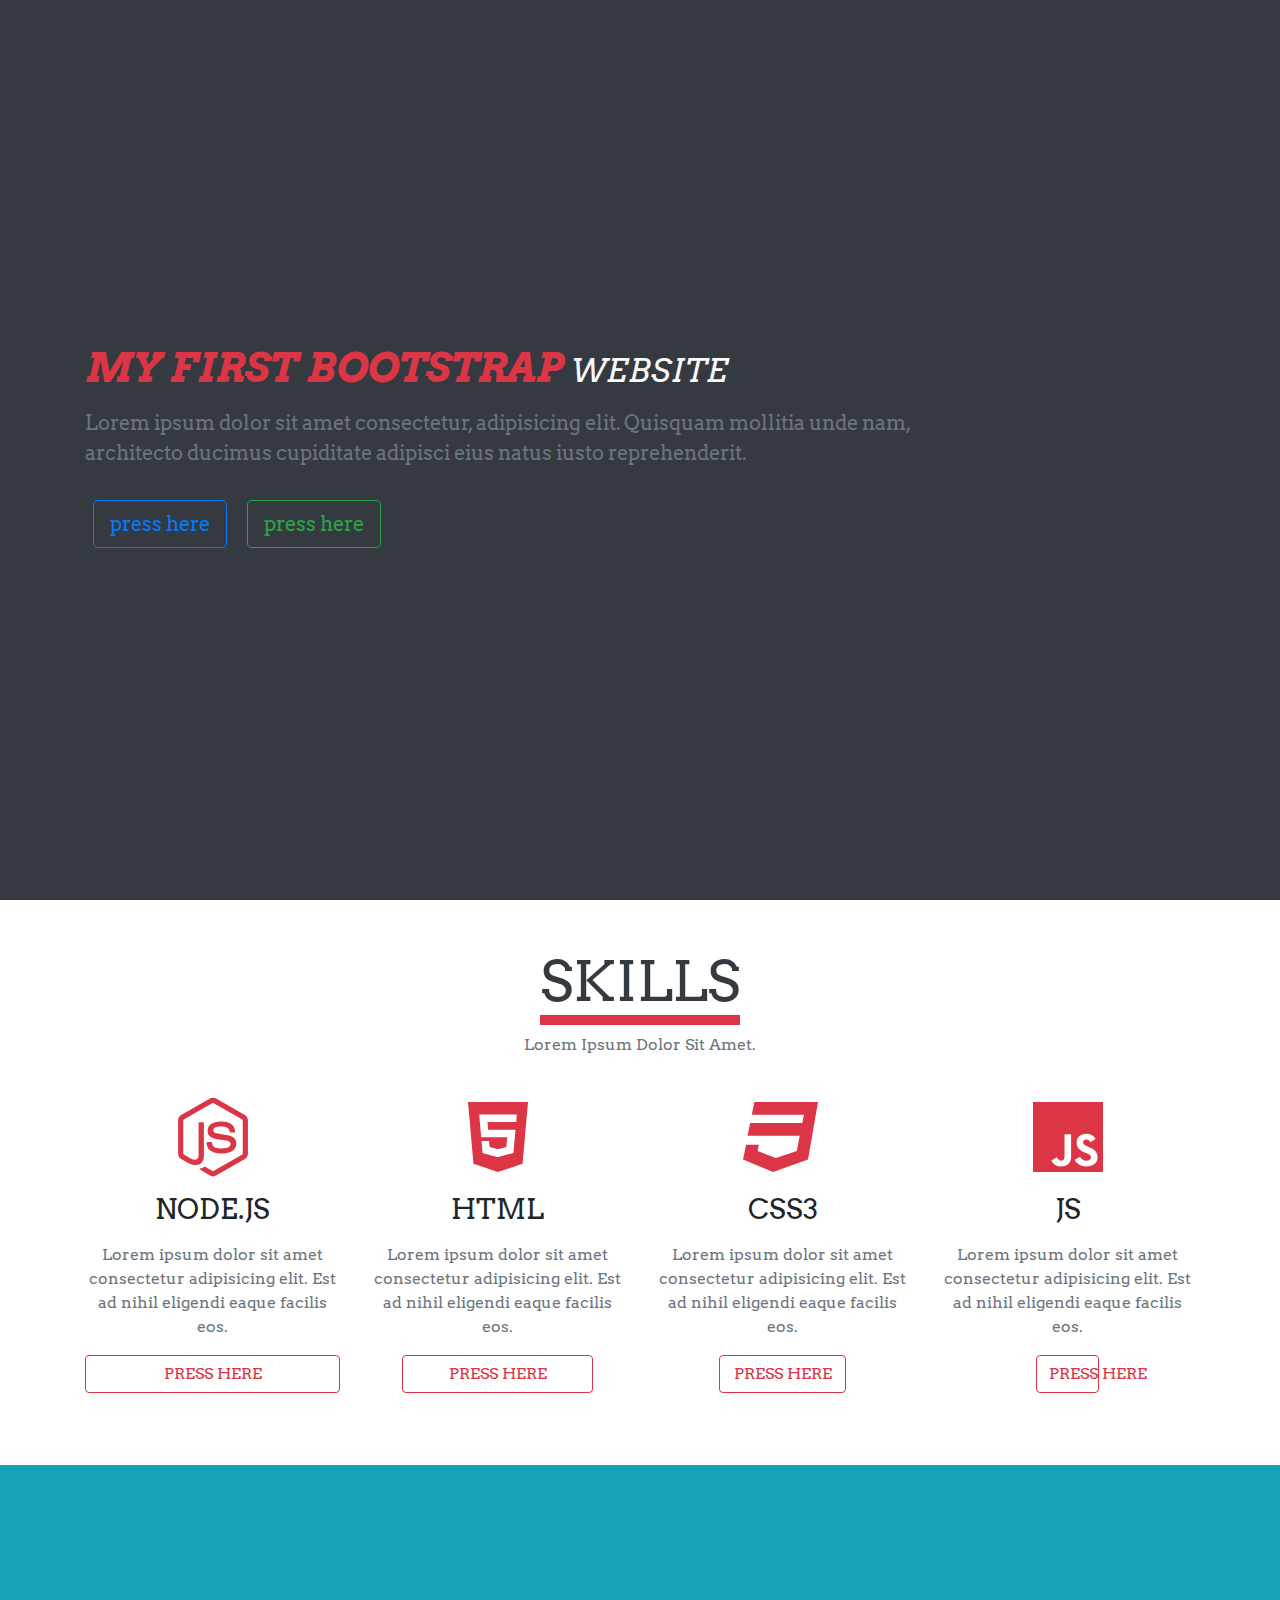
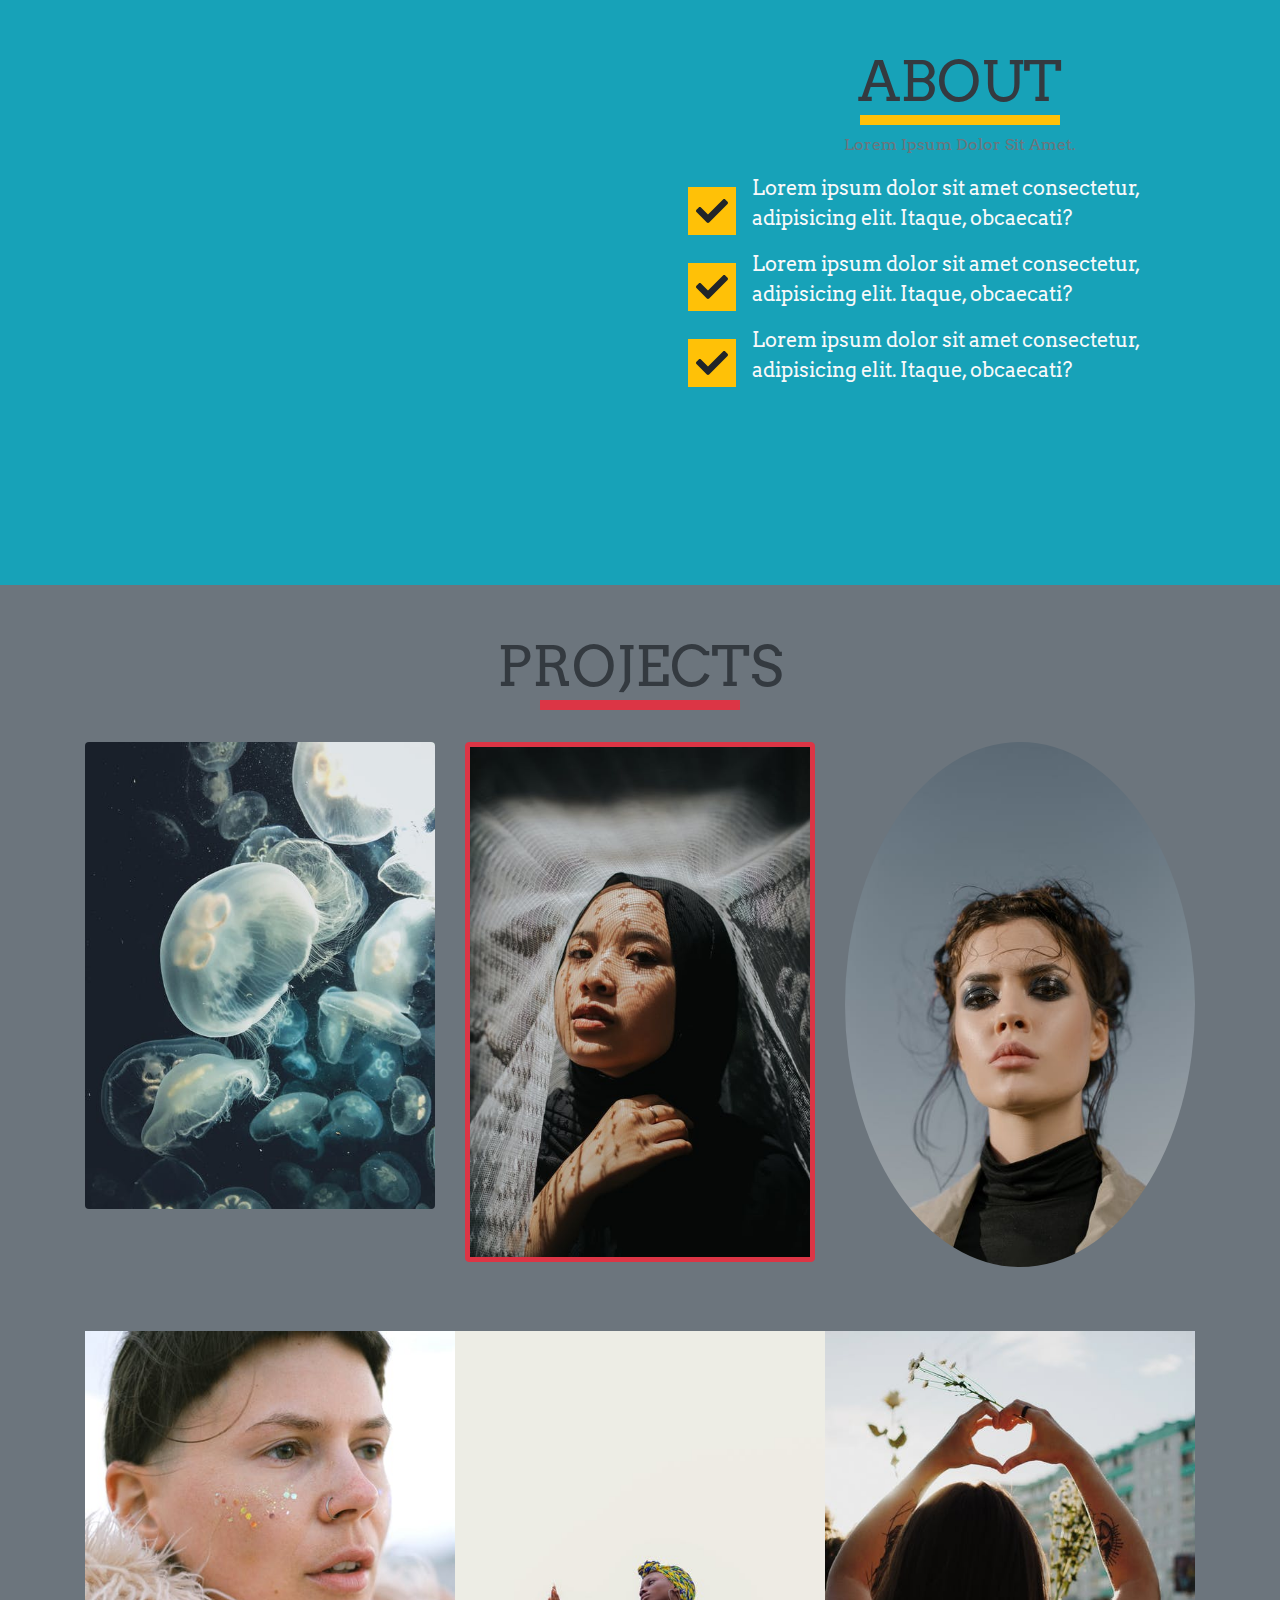
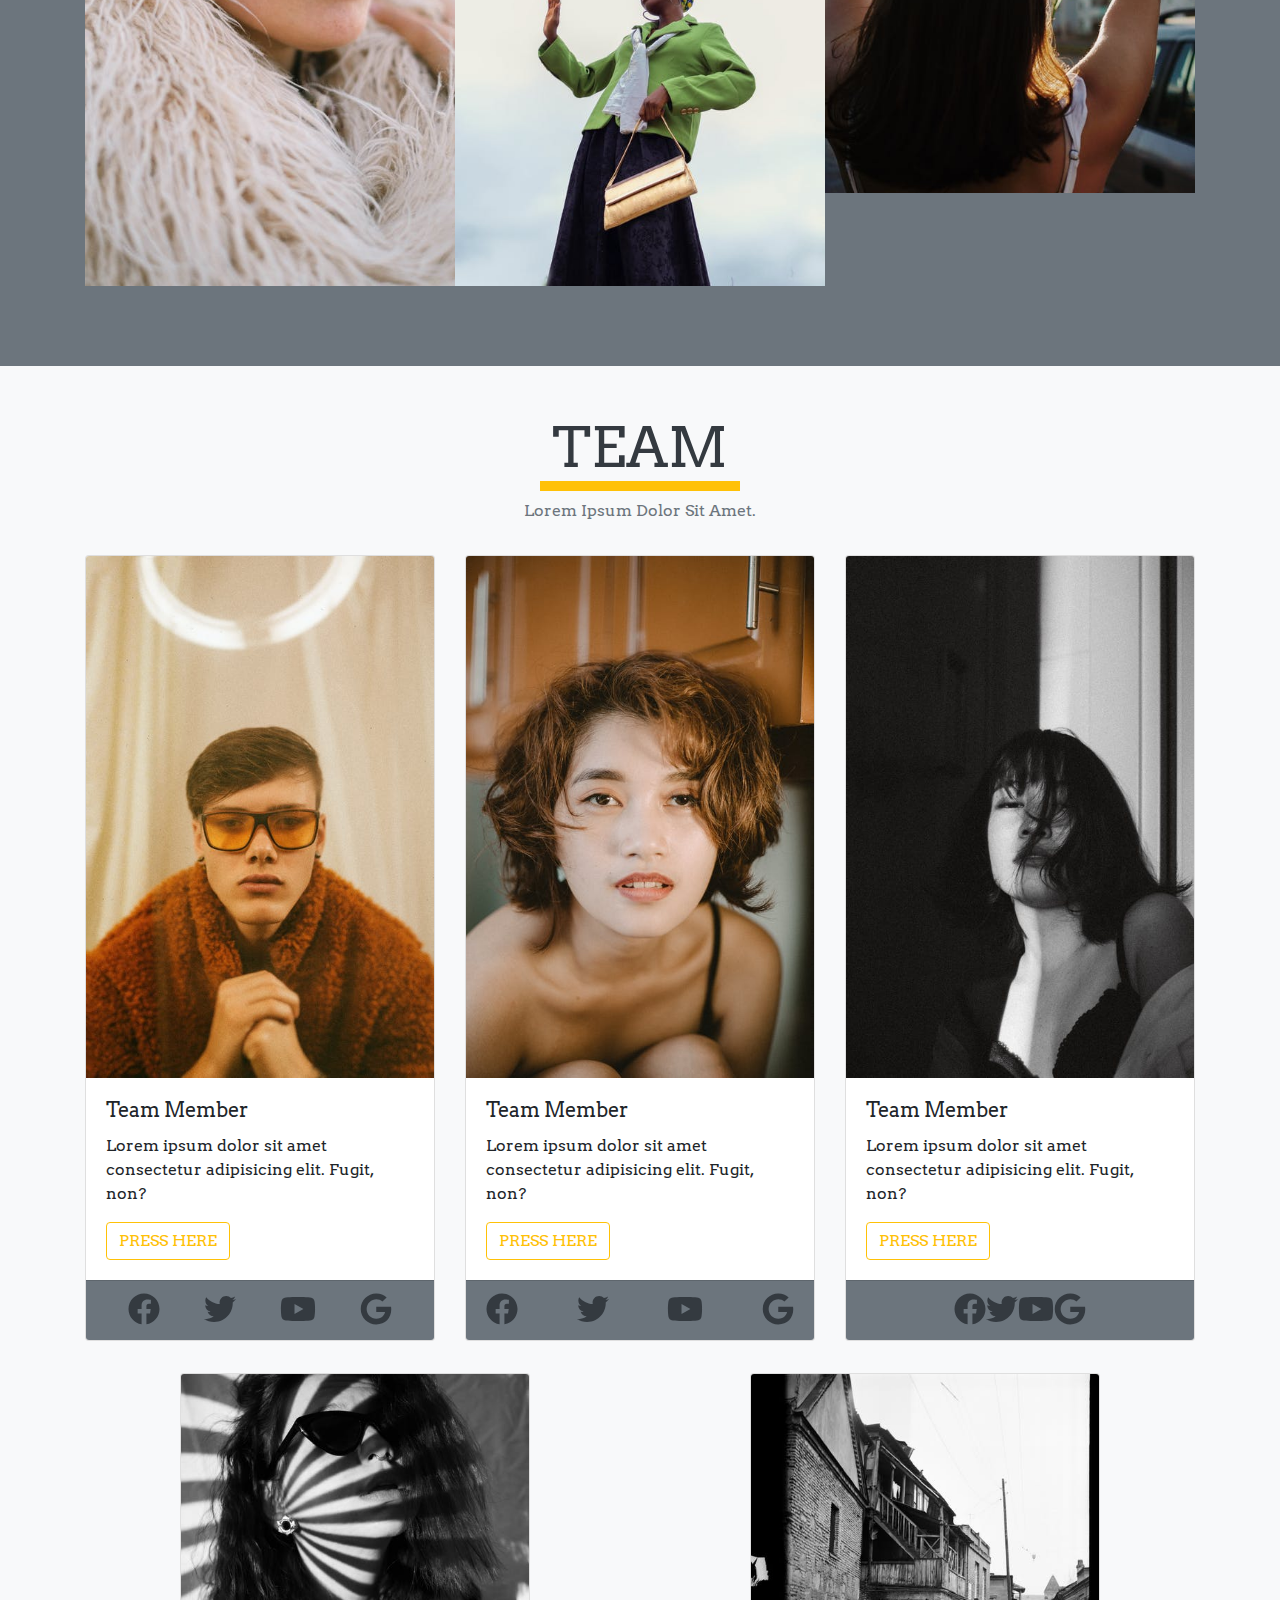
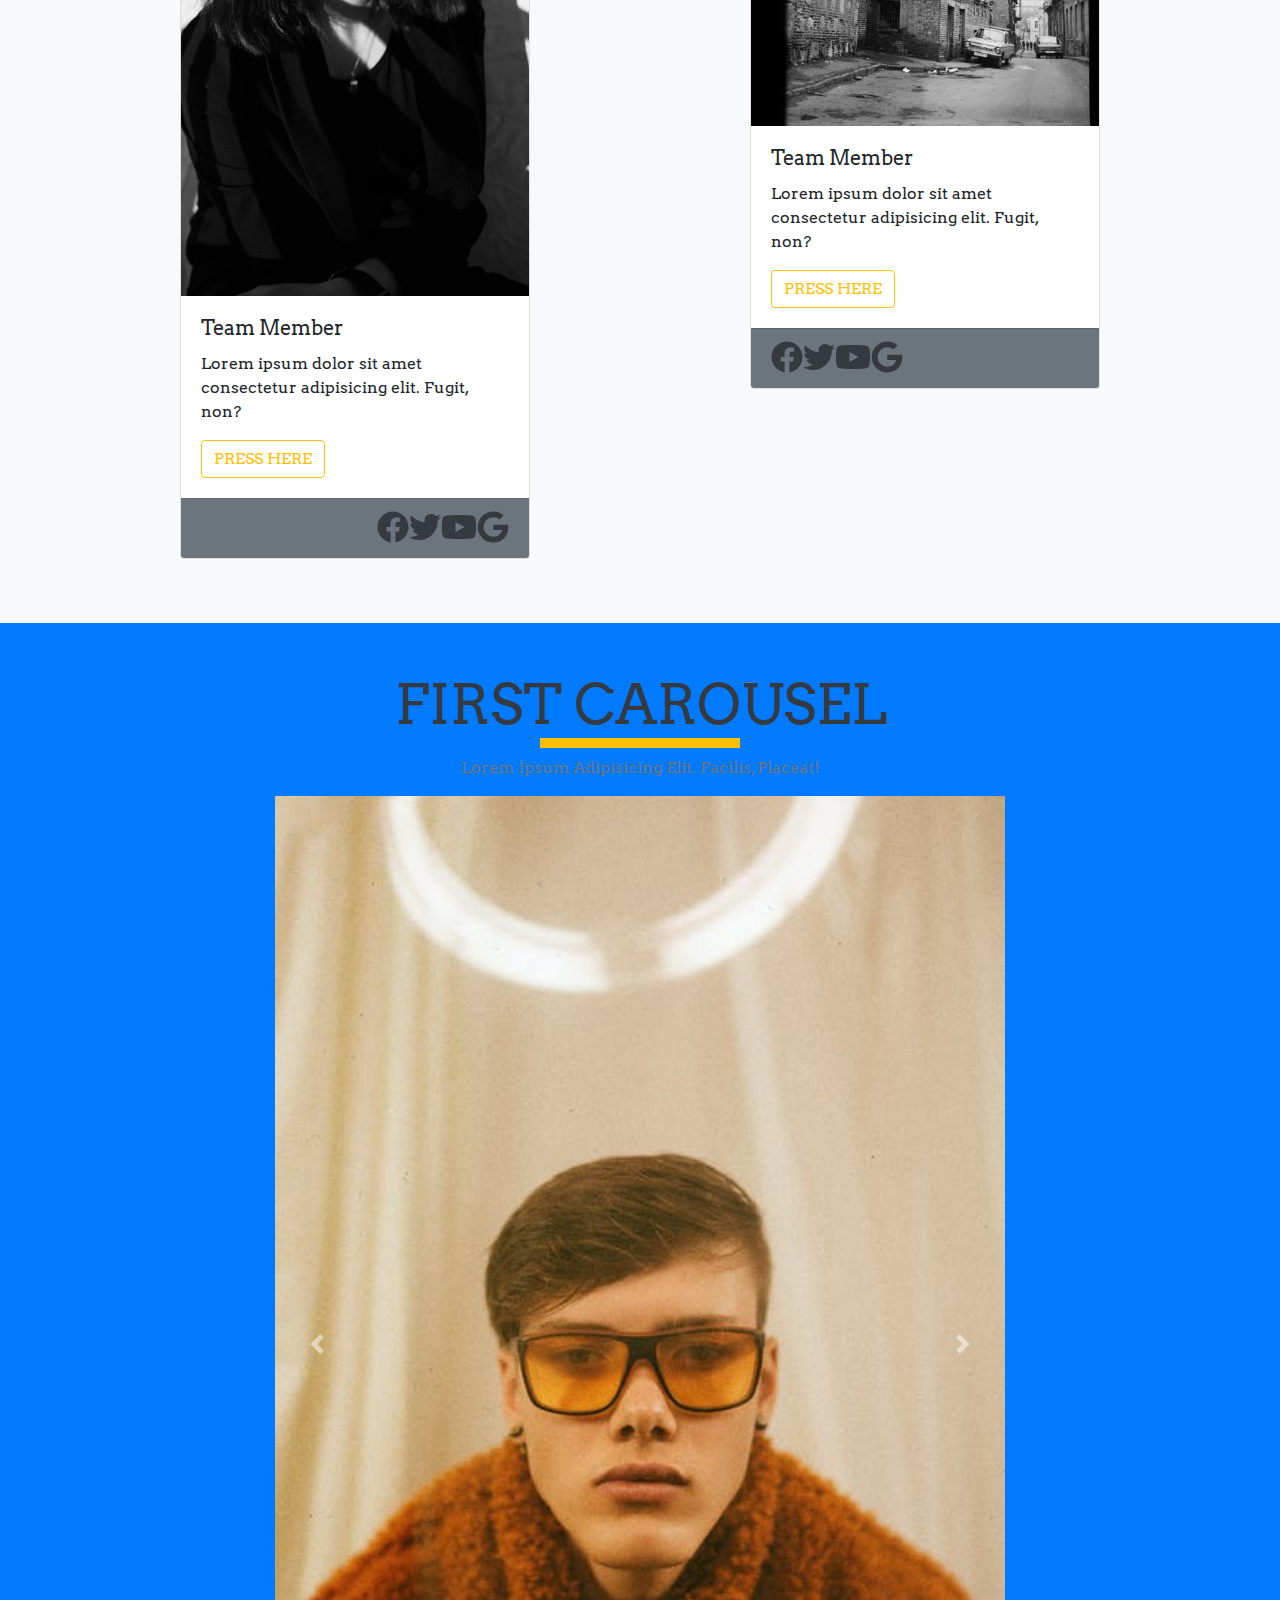
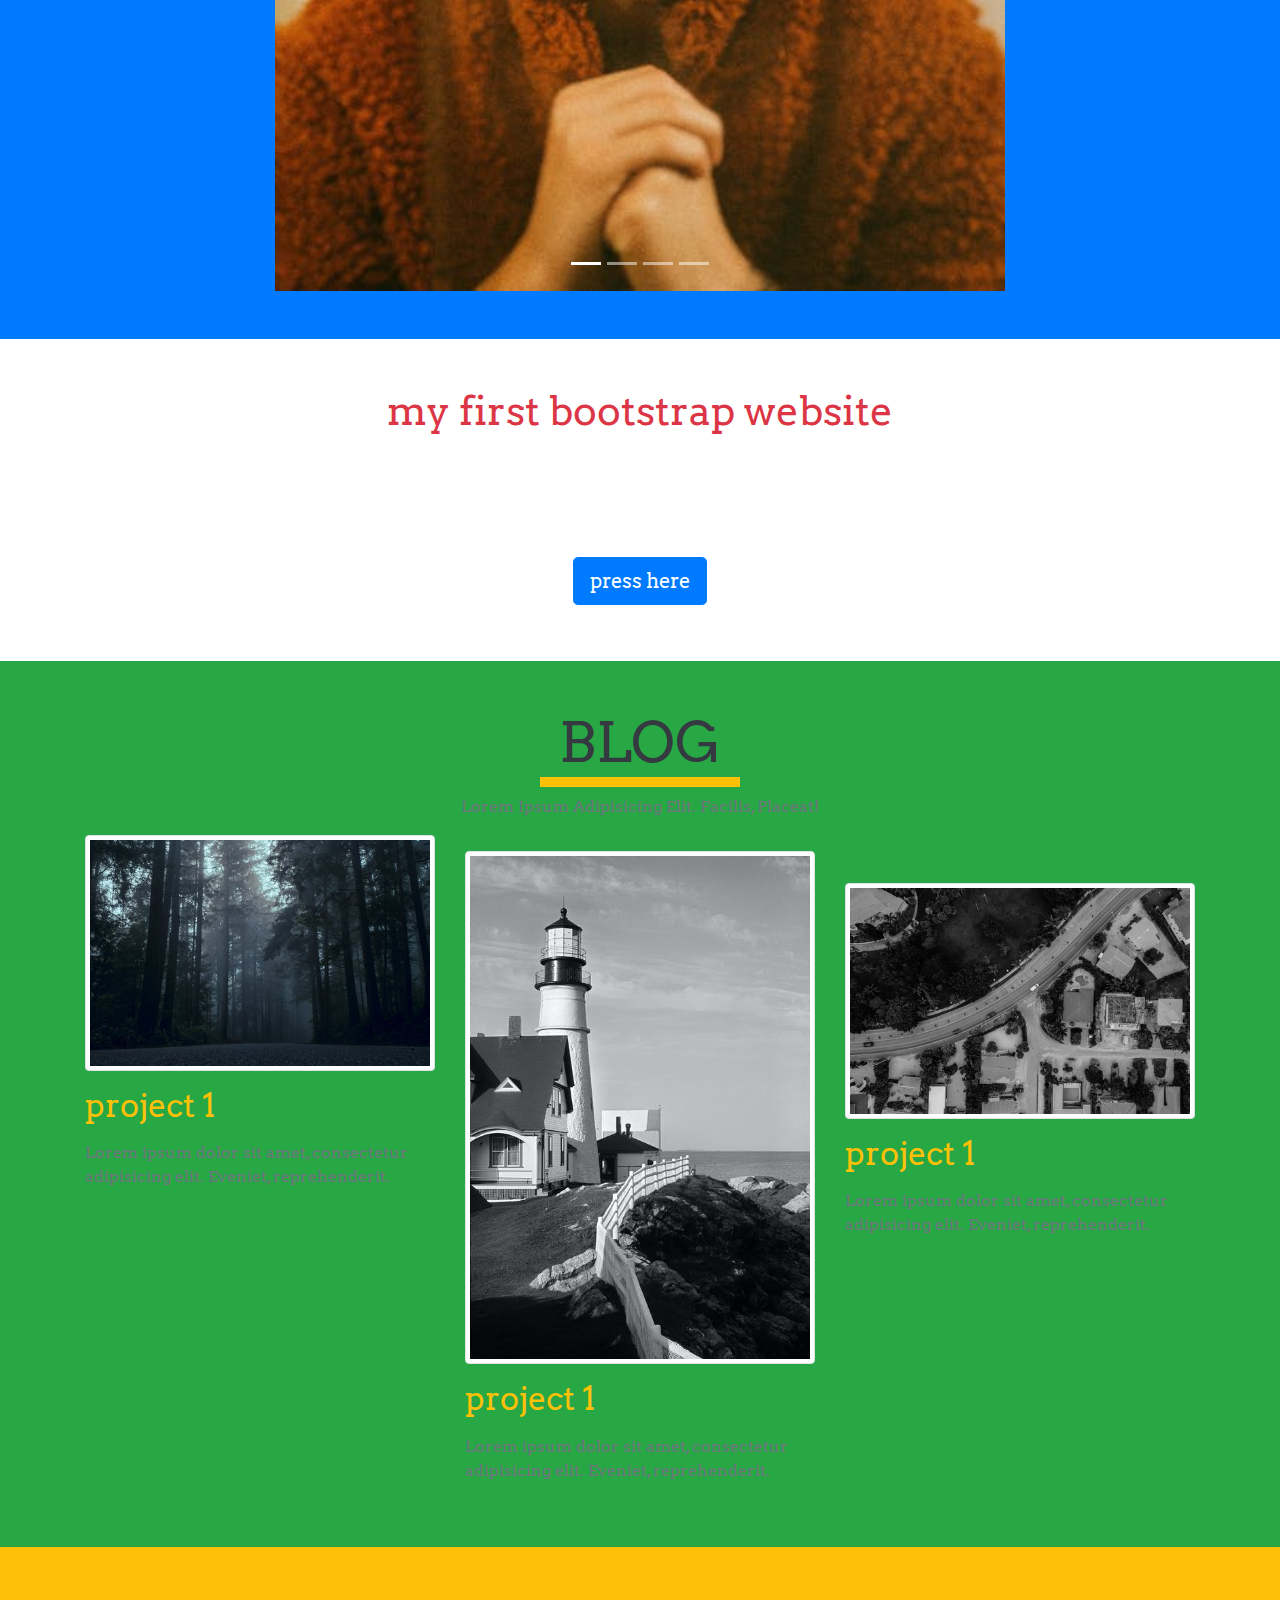
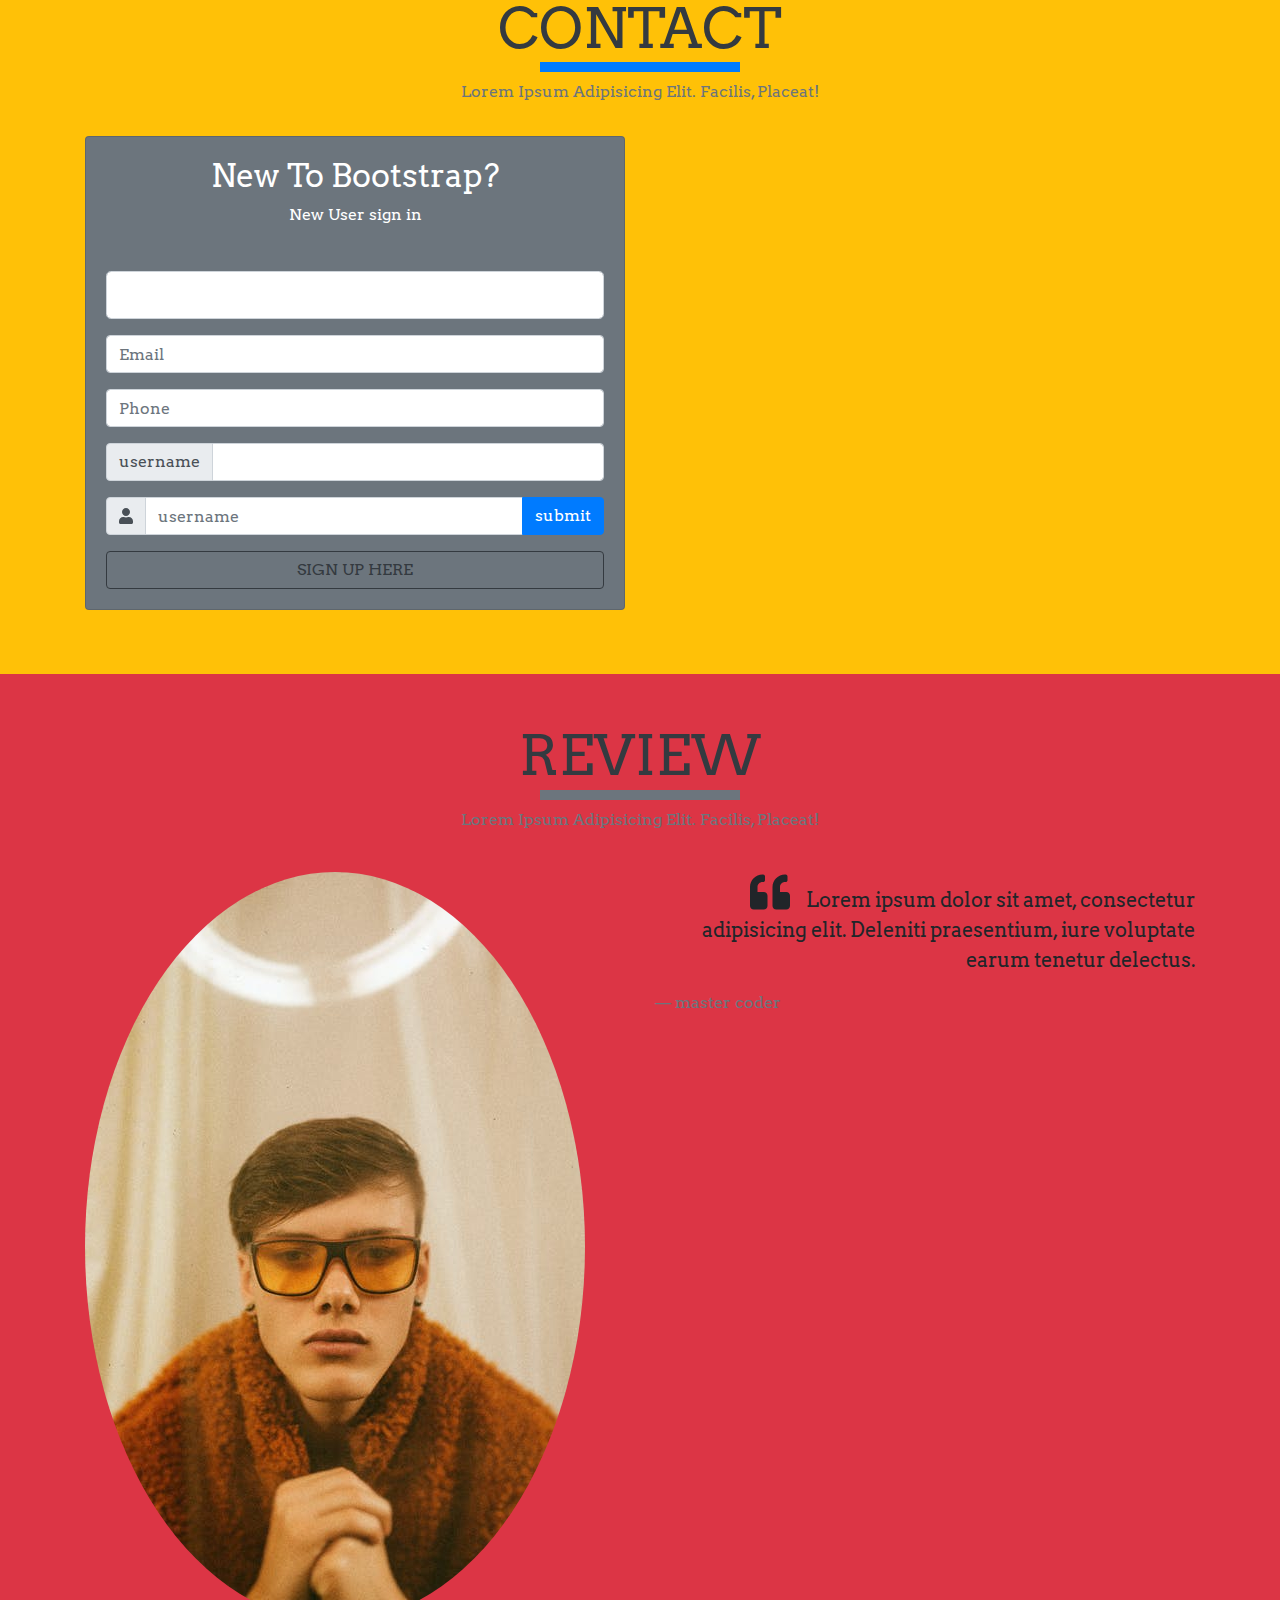
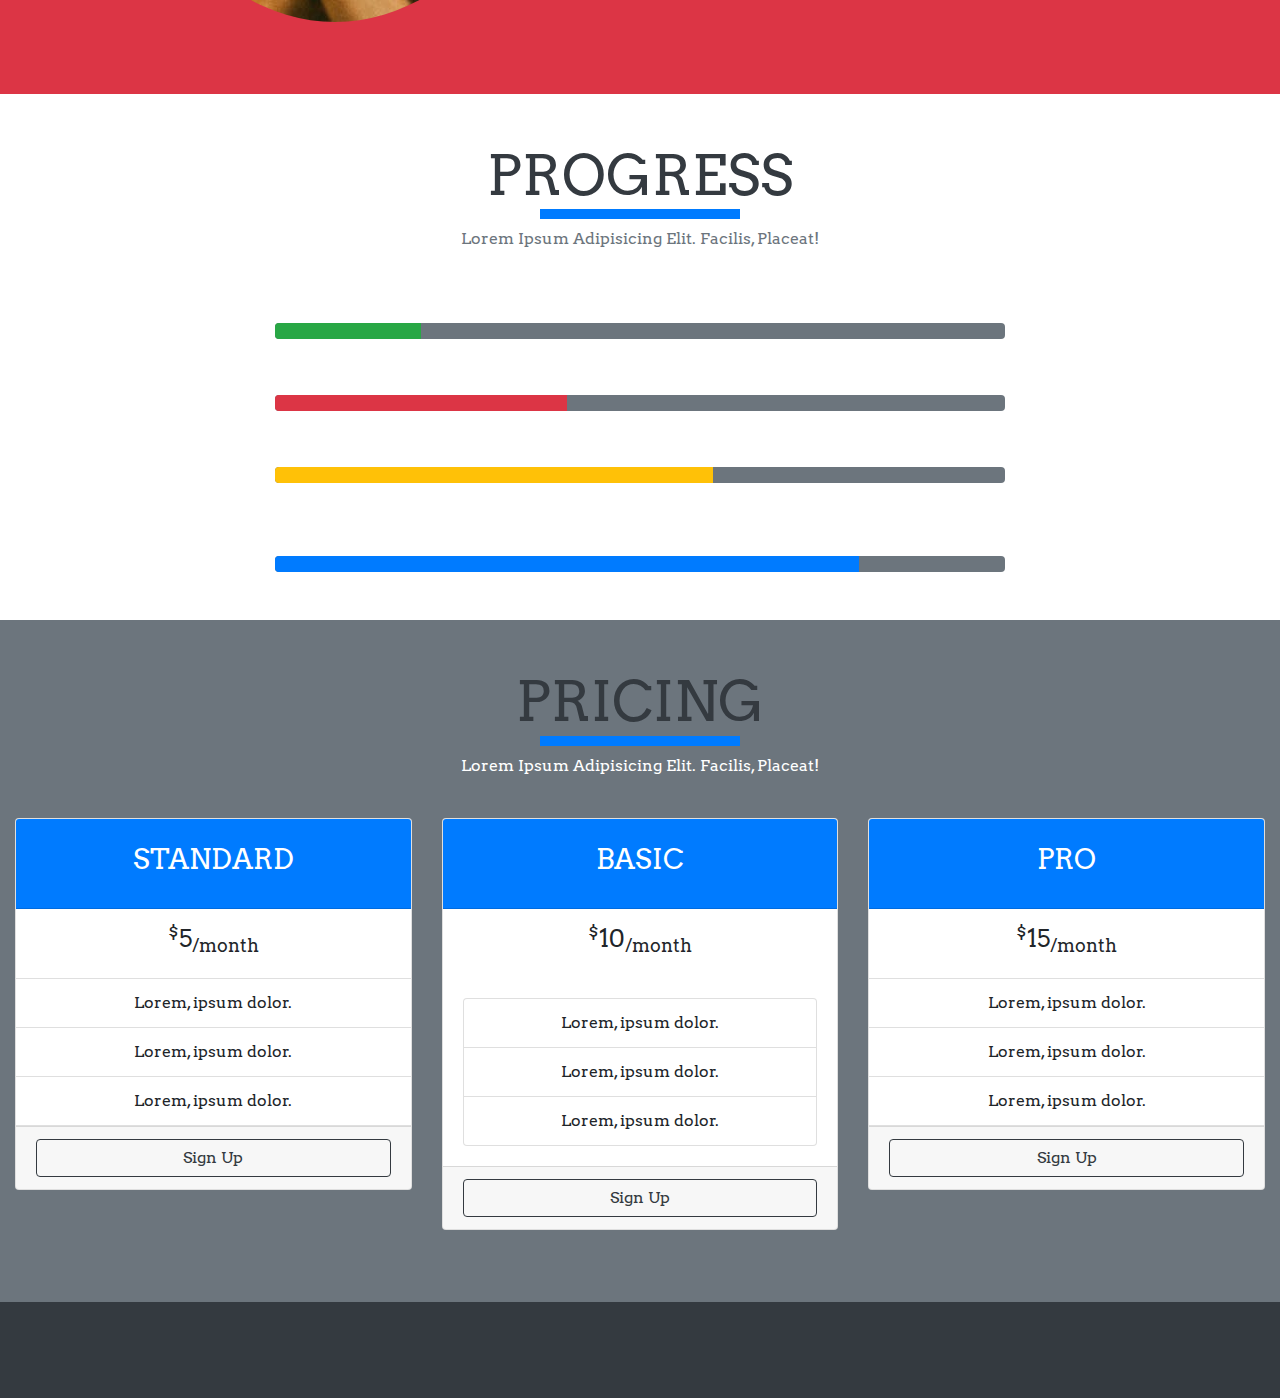
==== index.html @ 46e57ce6 "adding a footer section" ====
<!DOCTYPE html>
<html lang="en">
<head>
    <meta charset="UTF-8">
    <meta name="viewport" content="width=device-width, initial-scale=1.0">
    <title>Only Bootstrap Project</title>
    <!-- Bootstrap css -->
    <link rel="stylesheet" href="./css/bootstrap.min.css"/>
    <!-- font awesome -->
    <script src="./js/all.js"></script>
    <!-- Google fonts -->
    <link href="https://fonts.googleapis.com/css?family=Arvo:700" rel="stylesheet"/>
    <!-- main css -->
    <linK rel="stylesheet" href="./css/main.css"/>
</head>
<body>
    <header id="header" class="bg-dark">
        <div class="container">
            <div class="row height align-items-center">
                <div class="col">
                    <h1 class="text-danger text-uppercase font-weight-bold font-italic">
                        <strong>my first bootstrap</strong>
                        <small class="text-light">website</small>
                    </h1>
                    <p class="text-muted lead py-2 w-75">
                        Lorem ipsum dolor sit amet consectetur, adipisicing elit.
                        Quisquam mollitia unde nam, architecto ducimus cupiditate adipisci eius natus iusto reprehenderit.
                    </p>
                    <a href="#" class="btn btn-outline-primary btn-lg m-2 text-capitalized">press here</a>
                    <a href="#" class="btn btn-outline-success btn-lg m-2 text-capitalized">press here</a>
                </div>
            </div>
        </div>
    </header>
    <!-- End of Header section -->
    <!-- Skills section -->
    <section id="skills" class="py-5 bg-white">
        <div class="container">
            <!-- title -->
            <div class="row">
                <div class="col text-center">
                    <h1 class="display-4 text-uppercase text-dark mb-0">
                        <strong>skills</strong>
                    </h1>
                    <div class="title-underline bg-danger"></div>
                    <p class="mt-2 text-capitalize text-muted">
                        Lorem ipsum dolor sit amet.
                    </p>
                </div>
            </div>
            <!-- End of title -->
            <div class="row">
                <!-- single column -->
                <div class="col-md-6 col-lg-3 text-center my-4">
                    <i class="fab fa-node-js fa-5x text-danger"></i>
                    <h3 class="text-uppercase my-3">node.js</h3>
                    <p class="text-muted">Lorem ipsum dolor sit
                        amet consectetur adipisicing elit. Est ad nihil eligendi eaque facilis eos.
                    </p>
                    <a href="#" class="btn btn-outline-danger btn-block text-uppercase">press here</a>
                </div>
                <!-- End of single column -->
                <!-- single column -->
                <div class="col-md-6 col-lg-3 text-center my-4">
                    <i class="fab fa-html5 fa-5x text-danger"></i>
                    <h3 class="text-uppercase my-3">html</h3>
                    <p class="text-muted">Lorem ipsum dolor sit
                        amet consectetur adipisicing elit. Est ad nihil eligendi eaque facilis eos.
                    </p>
                    <a href="#" class="btn btn-outline-danger w-75 text-uppercase">press here</a>
                </div>
                <!-- End of single column -->
                <!-- single column -->
                <div class="col-md-6 col-lg-3 text-center my-4">
                    <i class="fab fa-css3 fa-5x text-danger"></i>
                    <h3 class="text-uppercase my-3">css3</h3>
                    <p class="text-muted">Lorem ipsum dolor sit
                        amet consectetur adipisicing elit. Est ad nihil eligendi eaque facilis eos.
                    </p>
                    <a href="#" class="btn btn-outline-danger w-50 text-uppercase">press here</a>
                </div>
                <!-- End of single column -->
                <!-- single column -->
                <div class="col-md-6 col-lg-3 text-center my-4">
                    <i class="fab fa-js fa-5x text-danger"></i>
                    <h3 class="text-uppercase my-3">js</h3>
                    <p class="text-muted">Lorem ipsum dolor sit
                        amet consectetur adipisicing elit. Est ad nihil eligendi eaque facilis eos.
                    </p>
                    <a href="#" class="btn btn-outline-danger w-25 text-uppercase">press here</a>
                </div>
                <!-- End of single column -->
            </div>
        </div>
    </section>
    <!-- End of Skills section -->
<!-- About section -->
<section id="about" class="bg-info">
    <div class="container-fluid">
        <div class="row">
            <!-- about image column -->
            <div class="col-md-6 about-picture height-80"></div>
            <!-- about text column -->
            <div class="col-md-6 about-text height-80 px-5 d-flex align-items-center justify-content-center">
                <!-- this div is for centering -->
                <div class="about-text-center">
                    <!-- title -->
                   <div class="row">
                       <div class="col text-center">
                          <h1 class="display-4 text-uppercase text-dark mb-0">
                            <strong>about</strong>
                          </h1>
                           <div class="title-underline bg-warning"></div>
                              <p class="mt-2 text-capitalize text-muted">
                                   Lorem ipsum dolor sit amet.
                              </p>
                        </div>
                    </div>
                  <!-- End of title -->
                  <!-- single item -->
                  <div class="checkbox-item d-flex">
                      <i class="fas fa-check fa-3x p-2 bg-warning mr-3 align-self-center"></i>
                      <p class="text-light lead">
                          Lorem ipsum dolor sit amet consectetur, adipisicing elit. Itaque, obcaecati?
                      </p>
                  </div>
                  <!-- end of single item -->
                  <!-- single item -->
                  <div class="checkbox-item d-flex">
                    <i class="fas fa-check fa-3x p-2 bg-warning mr-3 align-self-center"></i>
                    <p class="text-light lead">
                        Lorem ipsum dolor sit amet consectetur, adipisicing elit. Itaque, obcaecati?
                    </p>
                </div>
                <!-- end of single item -->
                <!-- single item -->
                <div class="checkbox-item d-flex">
                    <i class="fas fa-check fa-3x p-2 bg-warning mr-3 align-self-center"></i>
                    <p class="text-light lead">
                        Lorem ipsum dolor sit amet consectetur, adipisicing elit. Itaque, obcaecati?
                    </p>
                </div>
                <!-- end of single item -->
                </div>
            </div>
        </div>
    </div>
</section>
<!-- End of about section -->
<!-- Projects -->
<section id="projects" class="py-5 bg-secondary">
    <div class="container">

        <!-- title -->
   <div class="row">
       <div class="col text-center">
           <h1 class="display-4 text-uppercase text-dark mb-0">
               <strong>Projects</strong>
           </h1>
          <div class="title-underline bg-danger"></div>
       </div>
   </div>
<!-- End of title -->
<div class="row py-3">
    <!-- single projects -->
    <div class="col-sm-6 col-md-4 my-3">
        <img src="img/header-bcg.jpeg" class="img-fluid rounded" alt="project">
    </div>
    <!-- End of single projects -->
    <!-- single projects -->
    <div class="col-sm-6 col-md-4 my-3">
        <img src="img/header-bcg2.jpeg" class="img-fluid img-thumbnail bg-danger border border-danger" alt="project">
    </div>
    <!-- End of single projects -->
    <!-- single projects -->
    <div class="col-sm-6 col-md-4 my-3">
        <img src="img/header-bcg3.jpeg" class="img-fluid rounded-circle mx-auto" alt="project">
    </div>
    <!-- End of single projects -->
</div>
<div class="row py-3 no-gutters">
    <!-- single projects -->
    <div class="col-sm-6 col-md-4 my-3">
        <img src="img/header-bcg4.jpeg" class="img-fluid" alt="project">
    </div>
    <!-- End of single projects -->
    <!-- single projects -->
    <div class="col-sm-6 col-md-4 my-3">
        <img src="img/header-bcg5.jpeg" class="img-fluid" alt="project">
    </div>
    <!-- End of single projects -->
    <!-- single projects -->
    <div class="col-sm-6 col-md-4 my-3">
        <img src="img/header-bcg6.jpeg" class="img-fluid" alt="project">
    </div>
    <!-- End of single projects -->
</div>
    </div>
</section>
<!-- End of Projects -->
<!-- Team section -->
<section id="team" class="py-5 bg-light">
    <div class="container">

        <!-- title -->
        <div class="row">
            <div class="col text-center">
                <h1 class="display-4 text-uppercase text-dark mb-0">
                    <strong>Team</strong>
                </h1>
                <div class="title-underline bg-warning"></div>
                <p class="mt-2 text-capitalize text-muted">
                    Lorem ipsum dolor sit amet.
                </p>
            </div>
        </div>
        <!-- End of title -->
        <div class="row">
            <!-- Team member -->
            <div class="col-md-6 col-lg-4 my-3">
                <div class="card">
                    <img src="img/header-bcg7.jpeg" alt="member" class="card-img-top" />
                    <div class="card-body">
                        <h5 class="card-title text-capitalize">team member</h5>
                        <p class="card-text">
                            Lorem ipsum dolor sit amet consectetur adipisicing elit. Fugit, non?
                        </p>
                        <a href="#" class="btn btn-outline-warning text-uppercase">press here</a>
                    </div>
                        <div class="card-footer bg-secondary d-flex justify-content-around">
                            <a href="#">
                                <i class="fab fa-facebook fa-2x text-dark"></i>
                            </a>
                            <a href="#">
                                <i class="fab fa-twitter fa-2x text-dark"></i>
                            </a>
                            <a href="#">
                                <i class="fab fa-youtube fa-2x text-dark"></i>
                            </a>
                            <a href="#">
                                <i class="fab fa-google fa-2x text-dark"></i>
                            </a>
                        </div>

                </div>
            </div>
            <!-- end of team member -->
                        <!-- Team member -->
                        <div class="col-md-6 col-lg-4 my-3">
                            <div class="card">
                                <img src="img/header-bcg8.jpeg" alt="member" class="card-img-top" />
                                <div class="card-body">
                                    <h5 class="card-title text-capitalize">team member</h5>
                                    <p class="card-text">
                                        Lorem ipsum dolor sit amet consectetur adipisicing elit. Fugit, non?
                                    </p>
                                    <a href="#" class="btn btn-outline-warning text-uppercase">press here</a>
                                </div>
                                    <div class="card-footer bg-secondary d-flex justify-content-between">
                                        <a href="#">
                                            <i class="fab fa-facebook fa-2x text-dark"></i>
                                        </a>
                                        <a href="#">
                                            <i class="fab fa-twitter fa-2x text-dark"></i>
                                        </a>
                                        <a href="#">
                                            <i class="fab fa-youtube fa-2x text-dark"></i>
                                        </a>
                                        <a href="#">
                                            <i class="fab fa-google fa-2x text-dark"></i>
                                        </a>
                                    </div>
            
                            </div>
                        </div>
                        <!-- end of team member -->
                                    <!-- Team member -->
            <div class="col-md-6 col-lg-4 my-3">
                <div class="card">
                    <img src="img/header-bcg9.jpeg" alt="member" class="card-img-top" />
                    <div class="card-body">
                        <h5 class="card-title text-capitalize">team member</h5>
                        <p class="card-text">
                            Lorem ipsum dolor sit amet consectetur adipisicing elit. Fugit, non?
                        </p>
                        <a href="#" class="btn btn-outline-warning text-uppercase">press here</a>
                    </div>
                        <div class="card-footer bg-secondary d-flex justify-content-center">
                            <a href="#">
                                <i class="fab fa-facebook fa-2x text-dark"></i>
                            </a>
                            <a href="#">
                                <i class="fab fa-twitter fa-2x text-dark"></i>
                            </a>
                            <a href="#">
                                <i class="fab fa-youtube fa-2x text-dark"></i>
                            </a>
                            <a href="#">
                                <i class="fab fa-google fa-2x text-dark"></i>
                            </a>
                        </div>

                </div>
            </div>
            <!-- end of team member -->
                        <!-- Team member -->
                        <div class="col-md-6 col-lg-4 my-3 mx-auto">
                            <div class="card">
                                <img src="img/header-bcg10.jpeg" alt="member" class="card-img-top" />
                                <div class="card-body">
                                    <h5 class="card-title text-capitalize">team member</h5>
                                    <p class="card-text">
                                        Lorem ipsum dolor sit amet consectetur adipisicing elit. Fugit, non?
                                    </p>
                                    <a href="#" class="btn btn-outline-warning text-uppercase">press here</a>
                                </div>
                                    <div class="card-footer bg-secondary d-flex justify-content-end">
                                        <a href="#">
                                            <i class="fab fa-facebook fa-2x text-dark"></i>
                                        </a>
                                        <a href="#">
                                            <i class="fab fa-twitter fa-2x text-dark"></i>
                                        </a>
                                        <a href="#">
                                            <i class="fab fa-youtube fa-2x text-dark"></i>
                                        </a>
                                        <a href="#">
                                            <i class="fab fa-google fa-2x text-dark"></i>
                                        </a>
                                    </div>
            
                            </div>
                        </div>
                        <!-- end of team member -->
                                    <!-- Team member -->
            <div class="col-md-6 col-lg-4 my-3 mx-auto">
                <div class="card">
                    <img src="img/header-bcg11.jpeg" alt="member" class="card-img-top" />
                    <div class="card-body">
                        <h5 class="card-title text-capitalize">team member</h5>
                        <p class="card-text">
                            Lorem ipsum dolor sit amet consectetur adipisicing elit. Fugit, non?
                        </p>
                        <a href="#" class="btn btn-outline-warning text-uppercase">press here</a>
                    </div>
                        <div class="card-footer bg-secondary d-flex justify-content-start">
                            <a href="#">
                                <i class="fab fa-facebook fa-2x text-dark"></i>
                            </a>
                            <a href="#">
                                <i class="fab fa-twitter fa-2x text-dark"></i>
                            </a>
                            <a href="#">
                                <i class="fab fa-youtube fa-2x text-dark"></i>
                            </a>
                            <a href="#">
                                <i class="fab fa-google fa-2x text-dark"></i>
                            </a>
                        </div>

                </div>
            </div>
            <!-- end of team member -->
        </div>

    </div>
</section>
<!-- End of team section -->
<!-- carousel section -->
<section id="carousel" class="py-5 bg-primary">
    <div class="container">
       
        <!--section title -->
   <div class="row">
    <div class="col text-center">
        <h1 class="display-4 text-uppercase text-dark mb-0">
            <strong>first carousel</strong>
        </h1>
       <div class="title-underline bg-warning"></div>
       <p class="mt-2 text-capitalize text-muted">
           Lorem ipsum adipisicing elit. Facilis, placeat!
       </p>
    </div>
</div>
<!-- End of section title -->
        <div class="row">
            <div class="col-md-8 mx-auto text-center">
                <div id="example" class="carousel-slide" data-ride="carousel">
                    <!-- indicators -->
                    <ul class="carousel-indicators">
                        <li data-target="#example" data-slide-to='0' class="active"></li>
                        <li data-target="#example" data-slide-to='1'></li>
                        <li data-target="#example" data-slide-to='2'></li>
                        <li data-target="#example" data-slide-to='3'></li>
                    </ul>
                    <!-- images -->
                    <div class="carousel-inner">
                        <div class="carousel-item active">
                            <img src="img/header-bcg7.jpeg" alt="header" class="d-block w-100">
                        </div>
                        <div class="carousel-item">
                            <img src="img/header-bcg6.jpeg" alt="header" class="d-block w-100">
                        </div>
                        <div class="carousel-item">
                            <img src="img/header-bcg5.jpeg" alt="header" class="d-block w-100">
                        </div>
                        <div class="carousel-item">
                            <img src="img/header-bcg4.jpeg" alt="header" class="d-block w-100">
                        </div>
                    </div>
                    <!-- End of images -->
                    <!-- Controls -->
                    <a href="#example" class="carousel-control-prev" data-slide="prev">
                        <span class="carousel-control-prev-icon"></span>
                    </a>
                    <a href="#example" class="carousel-control-next" data-slide="next">
                        <span class="carousel-control-next-icon"></span>
                    </a>
                    <!-- ENd of controls -->
                </div>
            </div>
        </div>
    </div>
</section>
<!-- End of carousel section -->
<!-- Filler section -->
<section id="filler" class="p-5">
    <div class="container">
        <div class="row">
            <div class="col-md-6 mx-auto text-center">
                <h1 class="text-danger">my first bootstrap website</h1>
                <p class="lead text-white">Lorem ipsum dolor sit amet consectetur adipisicing elit. Praesentium, 
                    sit perferendis expedita veniam sapiente est corporis unde corrupti debitis voluptatem!
                </p>
                <a href="#" class="btn btn-lg btn-primary m-2">press here</a>
            </div>
        </div>
    </div>
</section>
<!-- End of filler section -->
<!-- Blog section -->
<section id="blog" class="p-5 bg-success">
    <div class="container">

        <!--section title -->
   <div class="row">
    <div class="col text-center">
        <h1 class="display-4 text-uppercase text-dark mb-0">
            <strong>Blog</strong>
        </h1>
       <div class="title-underline bg-warning"></div>
       <p class="mt-2 text-capitalize text-muted">
           Lorem ipsum adipisicing elit. Facilis, placeat!
       </p>
    </div>
</div>
<!-- End of section title -->
<div class="row">
    <div class="col-md-4">
        <img src="img/header-bcg12.jpeg" class="img-fluid img-thumbnail" alt="header">
        <h2 class="my-3 text-warning">project 1</h2>
        <p class="text-muted">Lorem ipsum dolor sit amet, consectetur adipisicing elit. 
            Eveniet, reprehenderit.
        </p>
    </div>
    <div class="col-md-4 mt-3">
        <img src="img/header-bcg13.jpeg" class="img-fluid img-thumbnail" alt="header">
        <h2 class="my-3 text-warning">project 1</h2>
        <p class="text-muted">Lorem ipsum dolor sit amet, consectetur adipisicing elit. 
            Eveniet, reprehenderit.
        </p>
    </div>
    <div class="col-md-4 mt-5">
        <img src="img/header-bcg14.jpeg" class="img-fluid img-thumbnail" alt="header">
        <h2 class="my-3 text-warning">project 1</h2>
        <p class="text-muted">Lorem ipsum dolor sit amet, consectetur adipisicing elit. 
            Eveniet, reprehenderit.
        </p>
    </div>
</div>
    </div>
</section>
<!-- End of blog section -->
<!-- Contact section -->
<section id="contact" class="py-5 bg-warning">
    <div class="container">
     
                <!--section title -->
   <div class="row">
    <div class="col text-center">
        <h1 class="display-4 text-uppercase text-dark mb-0">
            <strong>contact</strong>
        </h1>
       <div class="title-underline bg-primary"></div>
       <p class="mt-2 text-capitalize text-muted">
           Lorem ipsum adipisicing elit. Facilis, placeat!
       </p>
    </div>
   </div>
   <!-- end of section title -->
   <div class="row">
       <div class="col-md-6 my-3">
           <div class="card card-body bg-secondary">
               <!-- title -->
               <div class="card-title text-center text-white">
                   <h2 class="text-capitalize">new to bootstrap?</h2>
                   <p>New User sign in</p>
               </div>
               <!-- End of title -->
               <form>
                   <!-- Simple Form -->
                   <div class="form-group mt-3">
                       <input type="text" class="form-control form-control-lg" id="name">
                   </div>
                   <!-- Email -->
                   <div class="form-group mt-3">
                       <input type="email" class="form-control" id="email" placeholder="Email">
                   </div>
                   <!-- Phone -->
                   <div class="form-group mt-3">
                       <input type="tel" class="form-control" id="phone" placeholder="Phone">
                   </div>
                   <!-- Input group username -->
                   <div class="input-group my-3">
                       <div class="input-group-prepend">
                           <span class="input-group-text">username</span>
                       </div>
                       <input type="text" class="form-control" id="group-username">
                   </div>
                   <!-- font-awesome -->
                   <div class="input-group my-3">
                       <!-- prepend -->
                    <div class="input-group-prepend">
                        <span class="input-group-text"><i class="fas fa-user"></i></span>
                    </div>
                    <!-- End prepend -->
                    <input type="text" class="form-control" id="group-username-1" placeholder="username">
                    <!-- append -->
                    <div class="input-group-append">
                        <button type="button" class="btn btn-primary">submit</button>
                    </div>
                </div>
                <button type="submit" class="btn btn-outline-dark btn-block text-uppercase">sign up here</button>
               </form>
           </div>
       </div>
       <!-- Google maps -->
       <div class="col-md-6 my-3">
           <div class="embed-responsive embed-responsive-4by3">
            <iframe class="embed-responsive-item" src="https://www.google.com/maps/embed?pb=!1m18!1m12!1m3!1d253682.45932493647!2d3.143870011459964!3d6.548376813691549!2m3!1f0!2f0!3f0!3m2!1i1024!2i768!4f13.1!3m3!1m2!1s0x103b8b2ae68280c1%3A0xdc9e87a367c3d9cb!2sLagos!5e0!3m2!1sen!2sng!4v1598816416886!5m2!1sen!2sng" 
            width="600" height="450" frameborder="0" style="border:0;" allowfullscreen="" aria-hidden="false" tabindex="0">
            </iframe>
           </div>
       </div>
   </div>
    </div>
</section>
<!-- End of contact section -->
<!-- Review Section -->
<section id="review" class="py-5 bg-danger">
    <div class="container">

        <!--section title -->
   <div class="row">
    <div class="col text-center">
        <h1 class="display-4 text-uppercase text-dark mb-0">
            <strong>Review</strong>
        </h1>
       <div class="title-underline bg-secondary"></div>
       <p class="mt-2 text-capitalize text-muted">
           Lorem ipsum adipisicing elit. Facilis, placeat!
       </p>
    </div>
   </div>
   <!-- end of section title -->
<div class="row">
    <div class="col-md-6 my-4">
        <img src="img/header-bcg7.jpeg" class="img-fluid rounded-circle d-none d-md-block" alt="">
    </div>
    <div class="col-md-6 my-4">
        <blockquote class="blockquote text-right">
            <p><i class="fas fa-quote-left fa-2x mr-3"></i>Lorem ipsum dolor sit amet, 
                consectetur adipisicing elit. Deleniti praesentium, iure voluptate earum tenetur delectus.
            </p>
            <footer class="blockquote-footer text-left">master coder</footer>
        </blockquote>
    </div>
</div>
    </div>
</section>
<!-- End of Review section -->
<!-- Progress section -->
<section id="progress" class="p-5">
    <div class="container">

        <!--section title -->
   <div class="row">
    <div class="col text-center">
        <h1 class="display-4 text-uppercase text-dark mb-0">
            <strong>Progress</strong>
        </h1>
       <div class="title-underline bg-primary"></div>
       <p class="mt-2 text-capitalize text-muted">
           Lorem ipsum adipisicing elit. Facilis, placeat!
       </p>
    </div>
   </div>
   <!-- end of section title -->
<div class="row">
    <div class="col-md-8 mx-auto">
        <!-- Progress bar single -->
        <h1 class="text-white">html</h1>
        <div class="progress bg-secondary">
            <div class="progress-bar bg-success" style="width: 20%"></div>
        </div>
        <!-- Progress bar single -->
        <h1 class="text-white">css</h1>
        <div class="progress bg-secondary">
            <div class="progress-bar bg-danger" style="width: 40%"></div>
        </div>
        <!-- Progress bar single -->
        <h1 class="text-white">js</h1>
        <div class="progress bg-secondary">
            <div class="progress-bar bg-warning" style="width: 60%"></div>
        </div>
        <!-- Progress bar single -->
        <div class="prog my-3 text-white d-flex justify-content-between">
            <h3>bootstrap</h3>
            <h3>80%</h3>
        </div>
        <div class="progress bg-secondary">
            <div class="progress-bar" style="width: 80%"></div>
        </div>
    </div>
</div>
    </div>
</section>
<!-- End of progress section -->
<!-- Pricing section -->
<section id="pricing" class="py-5 bg-secondary">
    <div class="container-fluid">

        <!--section title -->
   <div class="row">
    <div class="col text-center">
        <h1 class="display-4 text-uppercase text-dark mb-0">
            <strong>pricing</strong>
        </h1>
       <div class="title-underline bg-primary"></div>
       <p class="mt-2 text-capitalize text-white">
           Lorem ipsum adipisicing elit. Facilis, placeat!
       </p>
    </div>
   </div>
   <!-- end of section title -->

   <div class="row">
       <!-- Card -->
       <div class="col-md-4 my-4">
           <div class="card">
               <!-- Card Header -->
               <div class="card-header bg-primary text-white text-uppercase text-center py-4">
                   <h3>standard</h3>
               </div>
               <!-- card title -->
               <div class="card-title text-center my-3">
                   <h4>
                       <sup>$</sup>5<sub>/month</sub>
                   </h4>
               </div>
               <!-- list -->
               <ul class="list-group list-group-flush text-center">
                   <li class="list-group-item">Lorem, ipsum dolor.</li>
                   <li class="list-group-item">Lorem, ipsum dolor.</li>
                   <li class="list-group-item">Lorem, ipsum dolor.</li>
               </ul>
               <!-- Card footer -->
               <div class="card-footer">
                   <a href="#" class="btn btn-outline-dark btn-block text-capitalize">sign up</a>
               </div>
           </div>
       </div>
       <!-- End of card -->
       <!-- Card -->
       <div class="col-md-4 my-4">
        <div class="card">
            <!-- Card Header -->
            <div class="card-header bg-primary text-white text-uppercase text-center py-4">
                <h3>basic</h3>
            </div>
            <!-- card title -->
            <div class="card-title text-center my-3">
                <h4>
                    <sup>$</sup>10<sub>/month</sub>
                </h4>
            </div>
            <!-- list -->
            <div class="card-body">
                <ul class="list-group text-center">
                    <li class="list-group-item">Lorem, ipsum dolor.</li>
                    <li class="list-group-item">Lorem, ipsum dolor.</li>
                    <li class="list-group-item">Lorem, ipsum dolor.</li>
                </ul>
            </div>
            <!-- Card footer -->
            <div class="card-footer">
                <a href="#" class="btn btn-outline-dark btn-block text-capitalize">sign up</a>
            </div>
        </div>
    </div>
    <!-- End of card -->
    <!-- Card -->
    <div class="col-md-4 my-4">
        <div class="card">
            <!-- Card Header -->
            <div class="card-header bg-primary text-white text-uppercase text-center py-4">
                <h3>pro</h3>
            </div>
            <!-- card title -->
            <div class="card-title text-center my-3">
                <h4>
                    <sup>$</sup>15<sub>/month</sub>
                </h4>
            </div>
            <!-- list -->
            <ul class="list-group list-group-flush text-center">
                <li class="list-group-item">Lorem, ipsum dolor.</li>
                <li class="list-group-item">Lorem, ipsum dolor.</li>
                <li class="list-group-item">Lorem, ipsum dolor.</li>
            </ul>
            <!-- Card footer -->
            <div class="card-footer">
                <a href="#" class="btn btn-outline-dark btn-block text-capitalize">sign up</a>
            </div>
        </div>
    </div>
    <!-- End of card -->
   </div>
    </div>
</section>
<!-- End of pricing section -->
<!-- Footer section -->
<footer id="footer" class="bg-dark py-5">
    <div class="container">
        
    </div>
</footer>
<!-- End of footer section -->
<!-- jquery -->
<script src="./js/jquery-3.5.1.min.js"></script>
<!-- bootstrap  js -->
<script src="./js/bootstrap.bundle.min.js"></script>
</body>
</html>
---- css/main.css ----
body {
    font-family: 'Arvo', serif;
}

.height {
    min-height: 100vh;
}

.title-underline {
    width: 200px;
    height: 10px;
    margin: 0 auto;
}

.height-80 {
    min-height: 80vh;
}

.about-picture {
    background: url(../img/header-bcg8.jpeg);
    background-size: cover;
    background-position: center;
    background-repeat: no-repeat;
    background-attachment: fixed;
}

#filler, #progress {
    background: linear-gradient(rgba(0, 0, 0, 0.5), rgba(0, 0, 0, 0.5)), url(../img/header-bcg2.jpeg);
    background-size: cover;
    background-position: center;
    background-repeat: no-repeat;
    background-attachment: fixed;
}
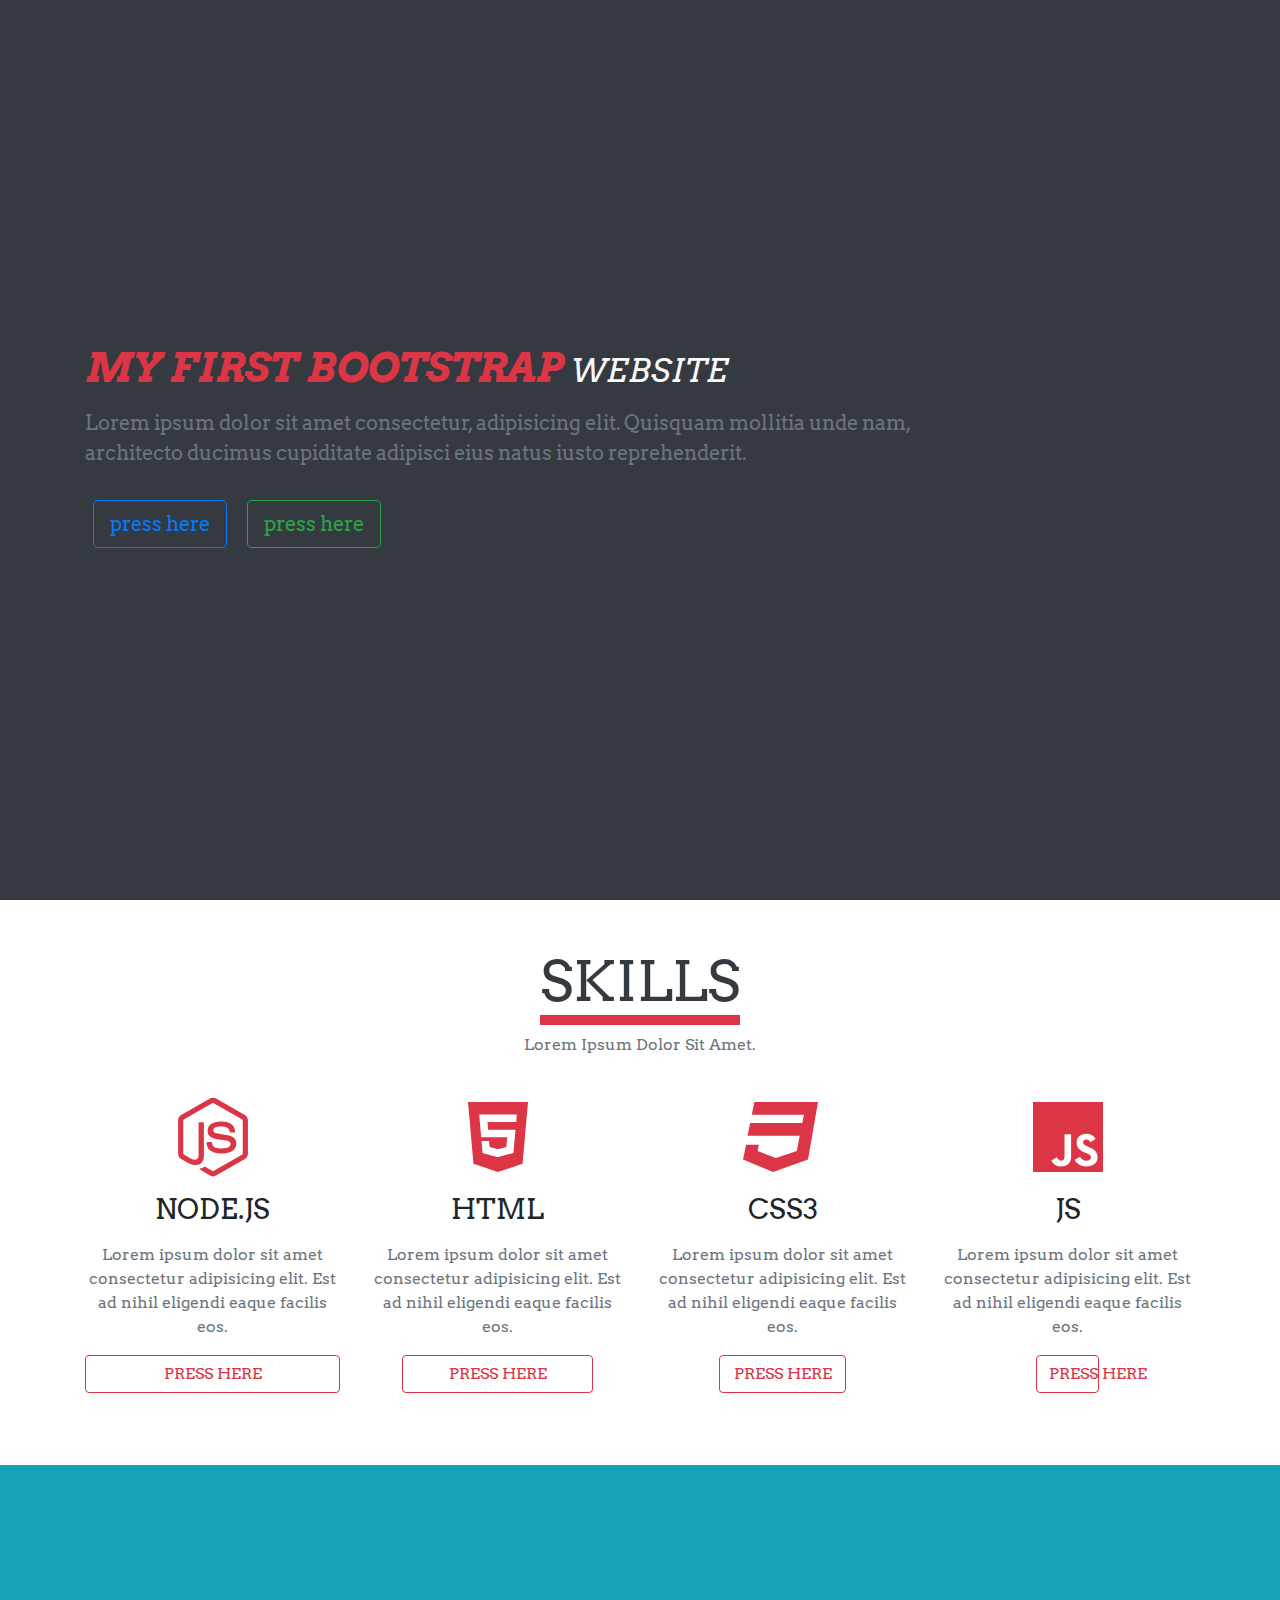
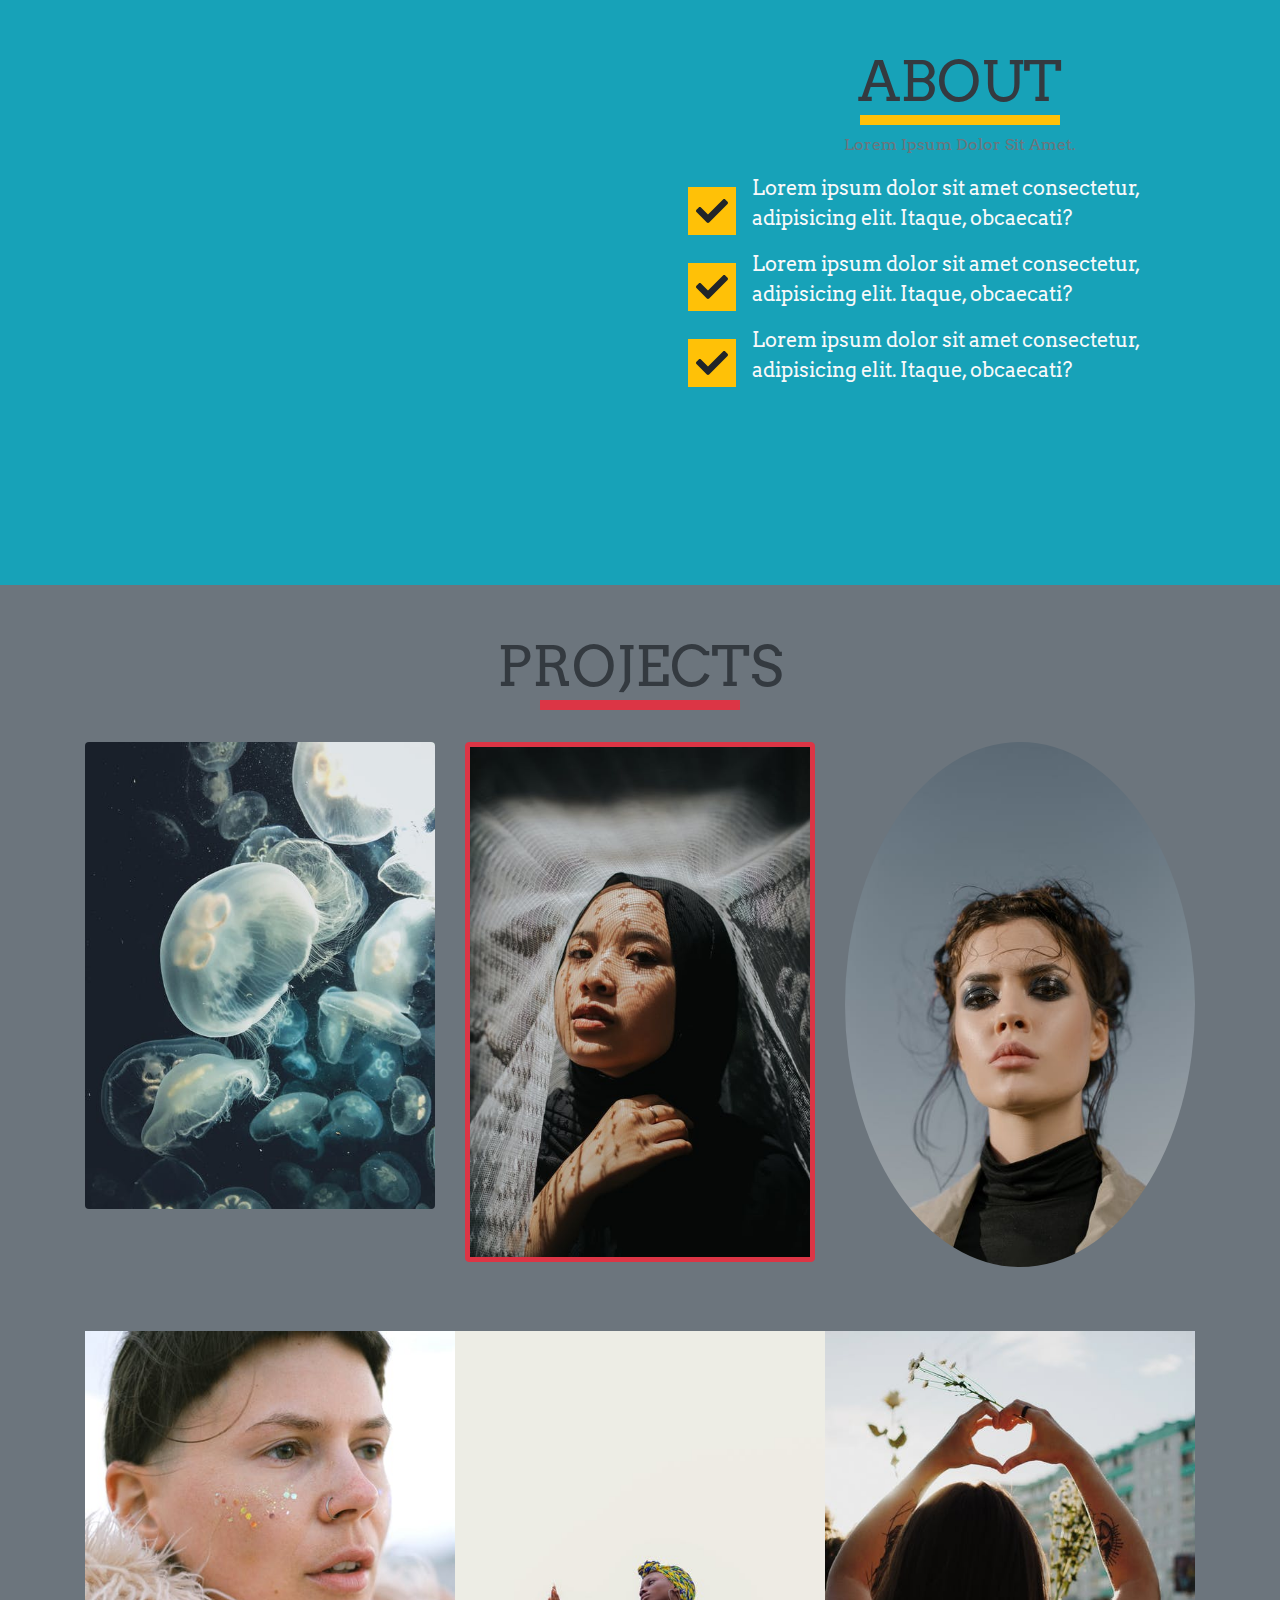
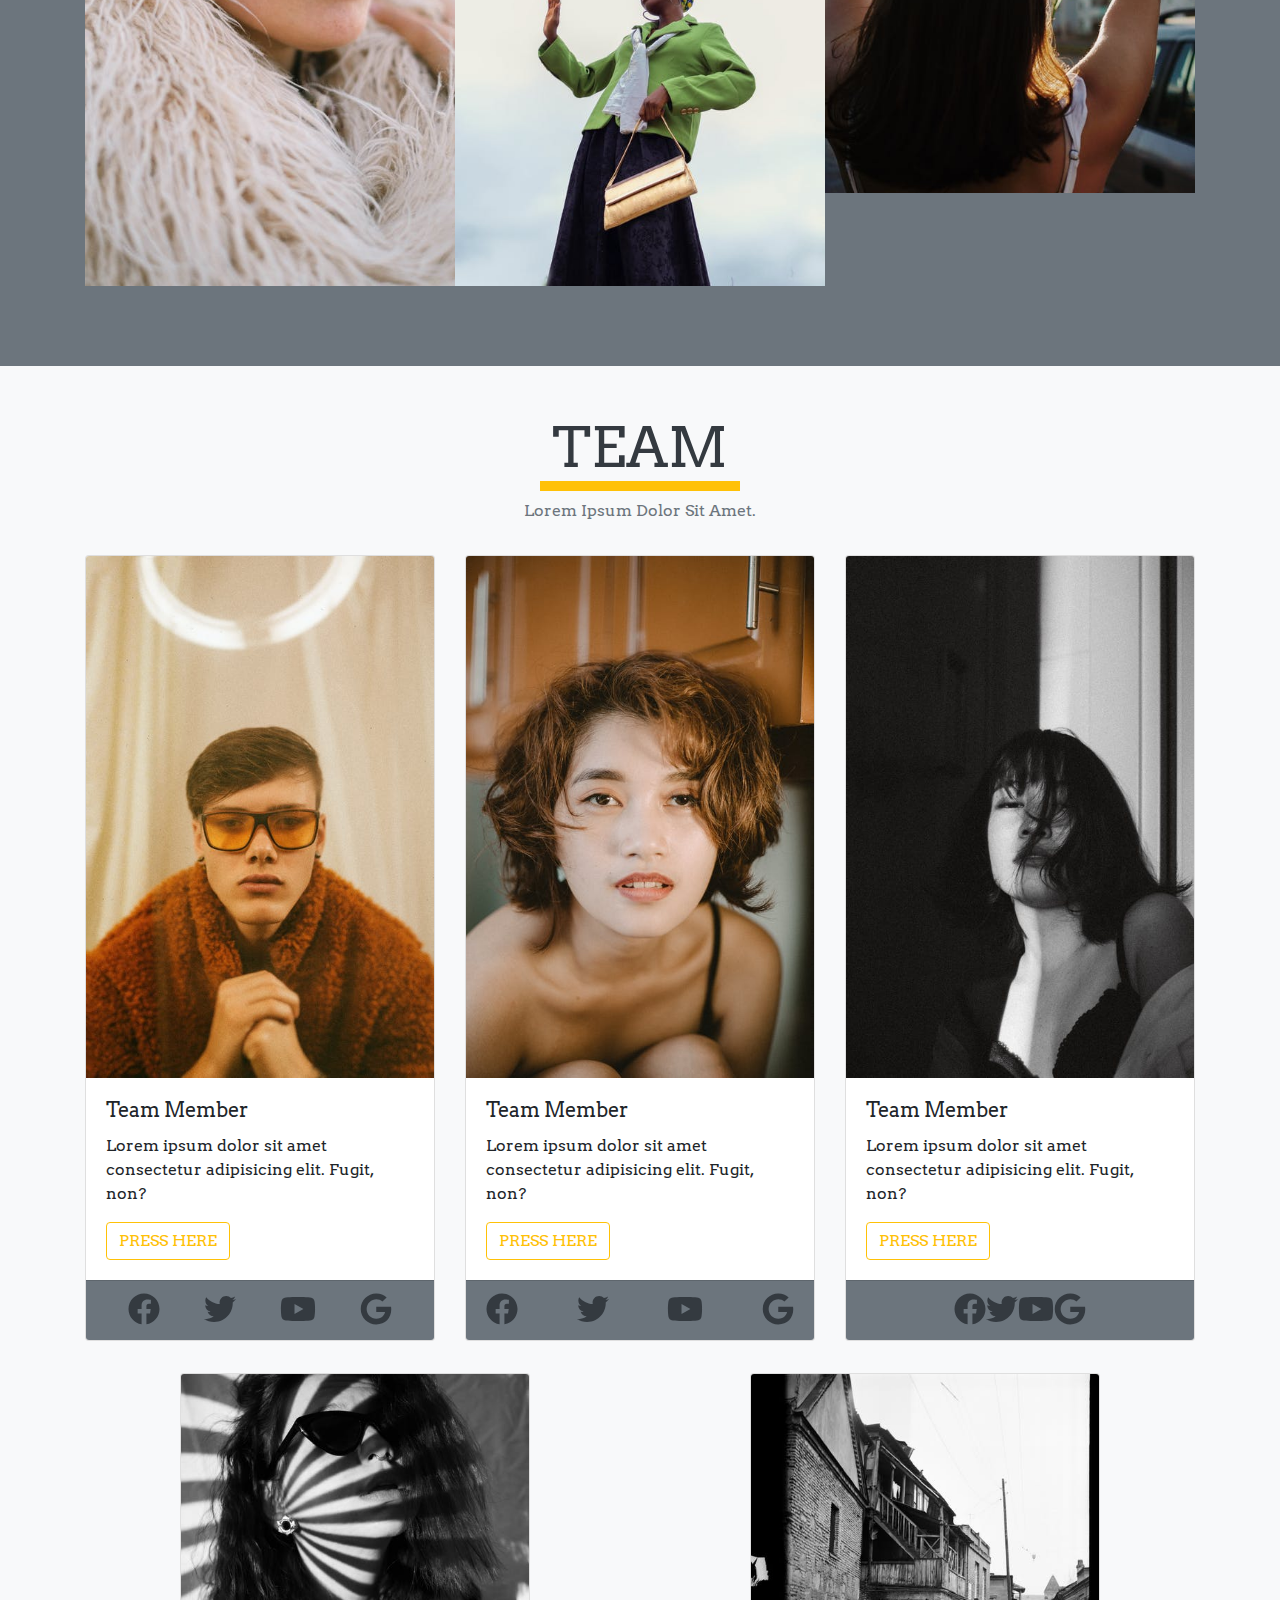
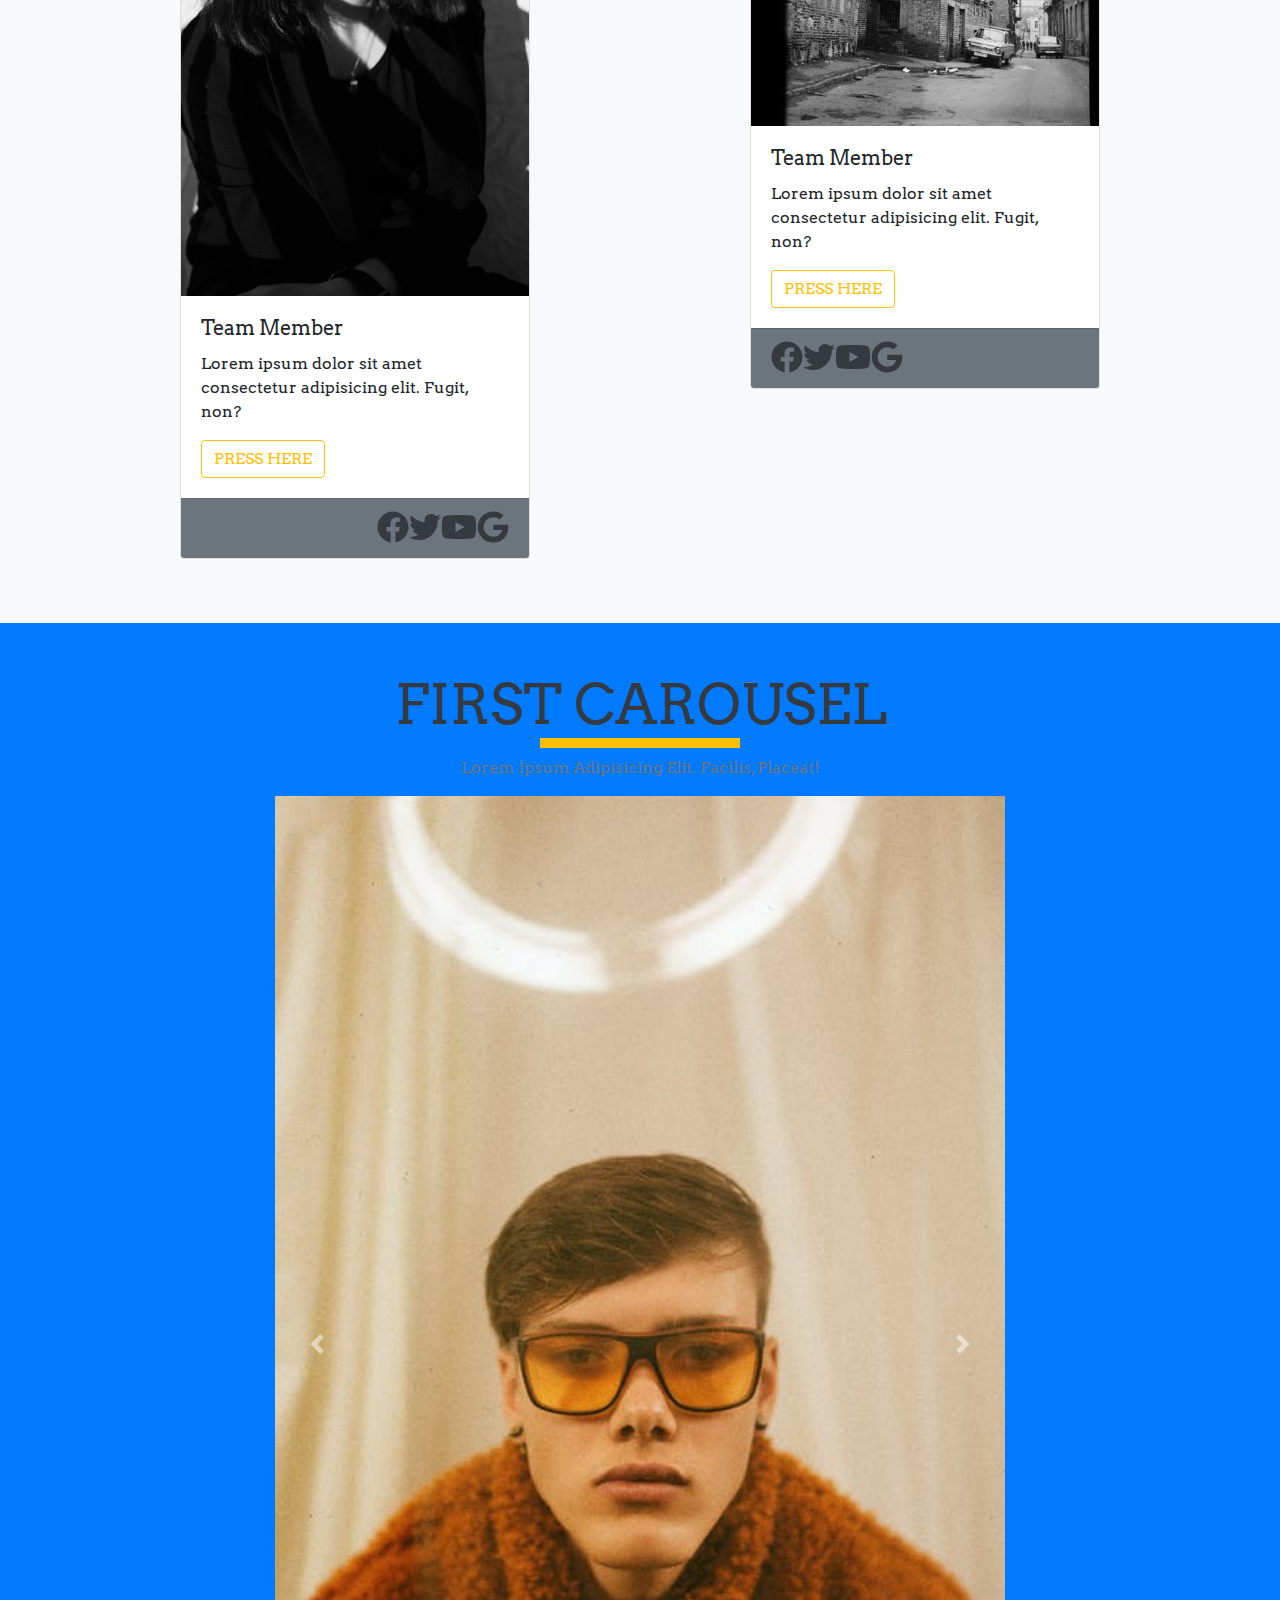
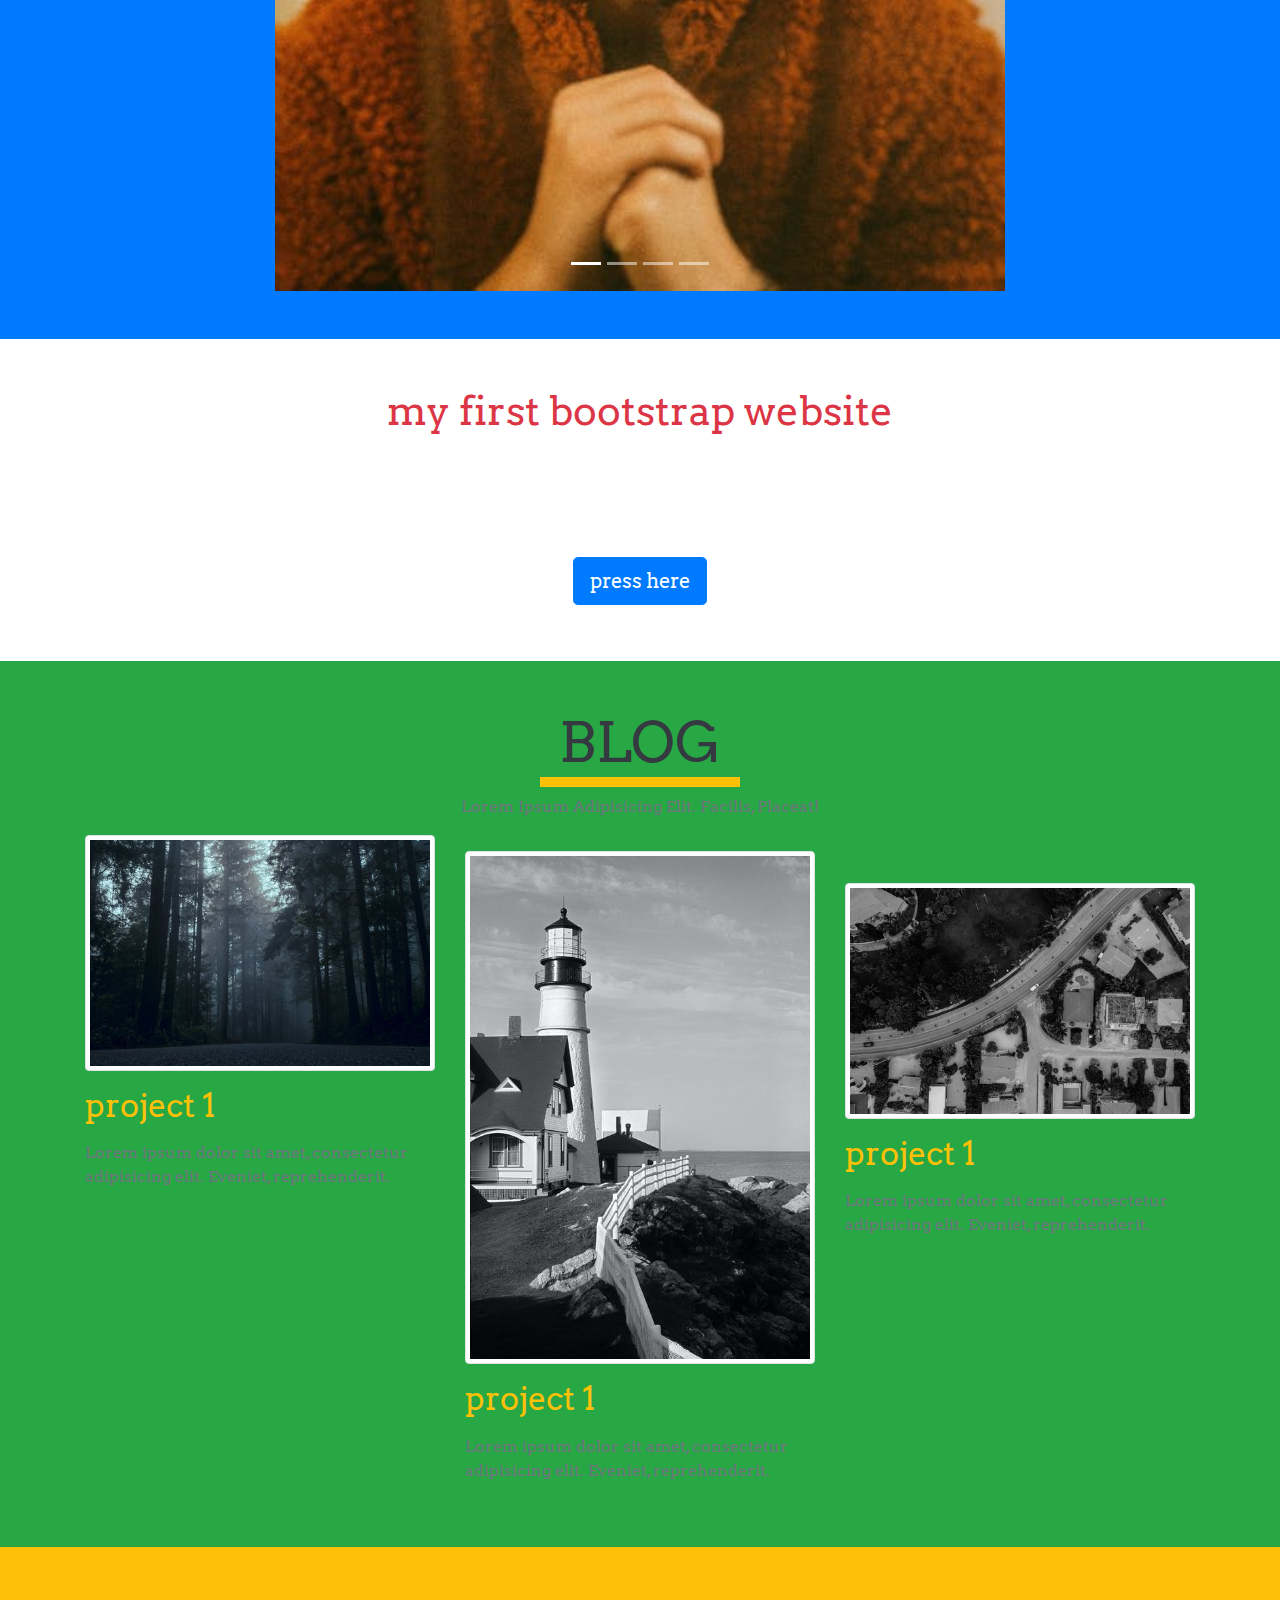
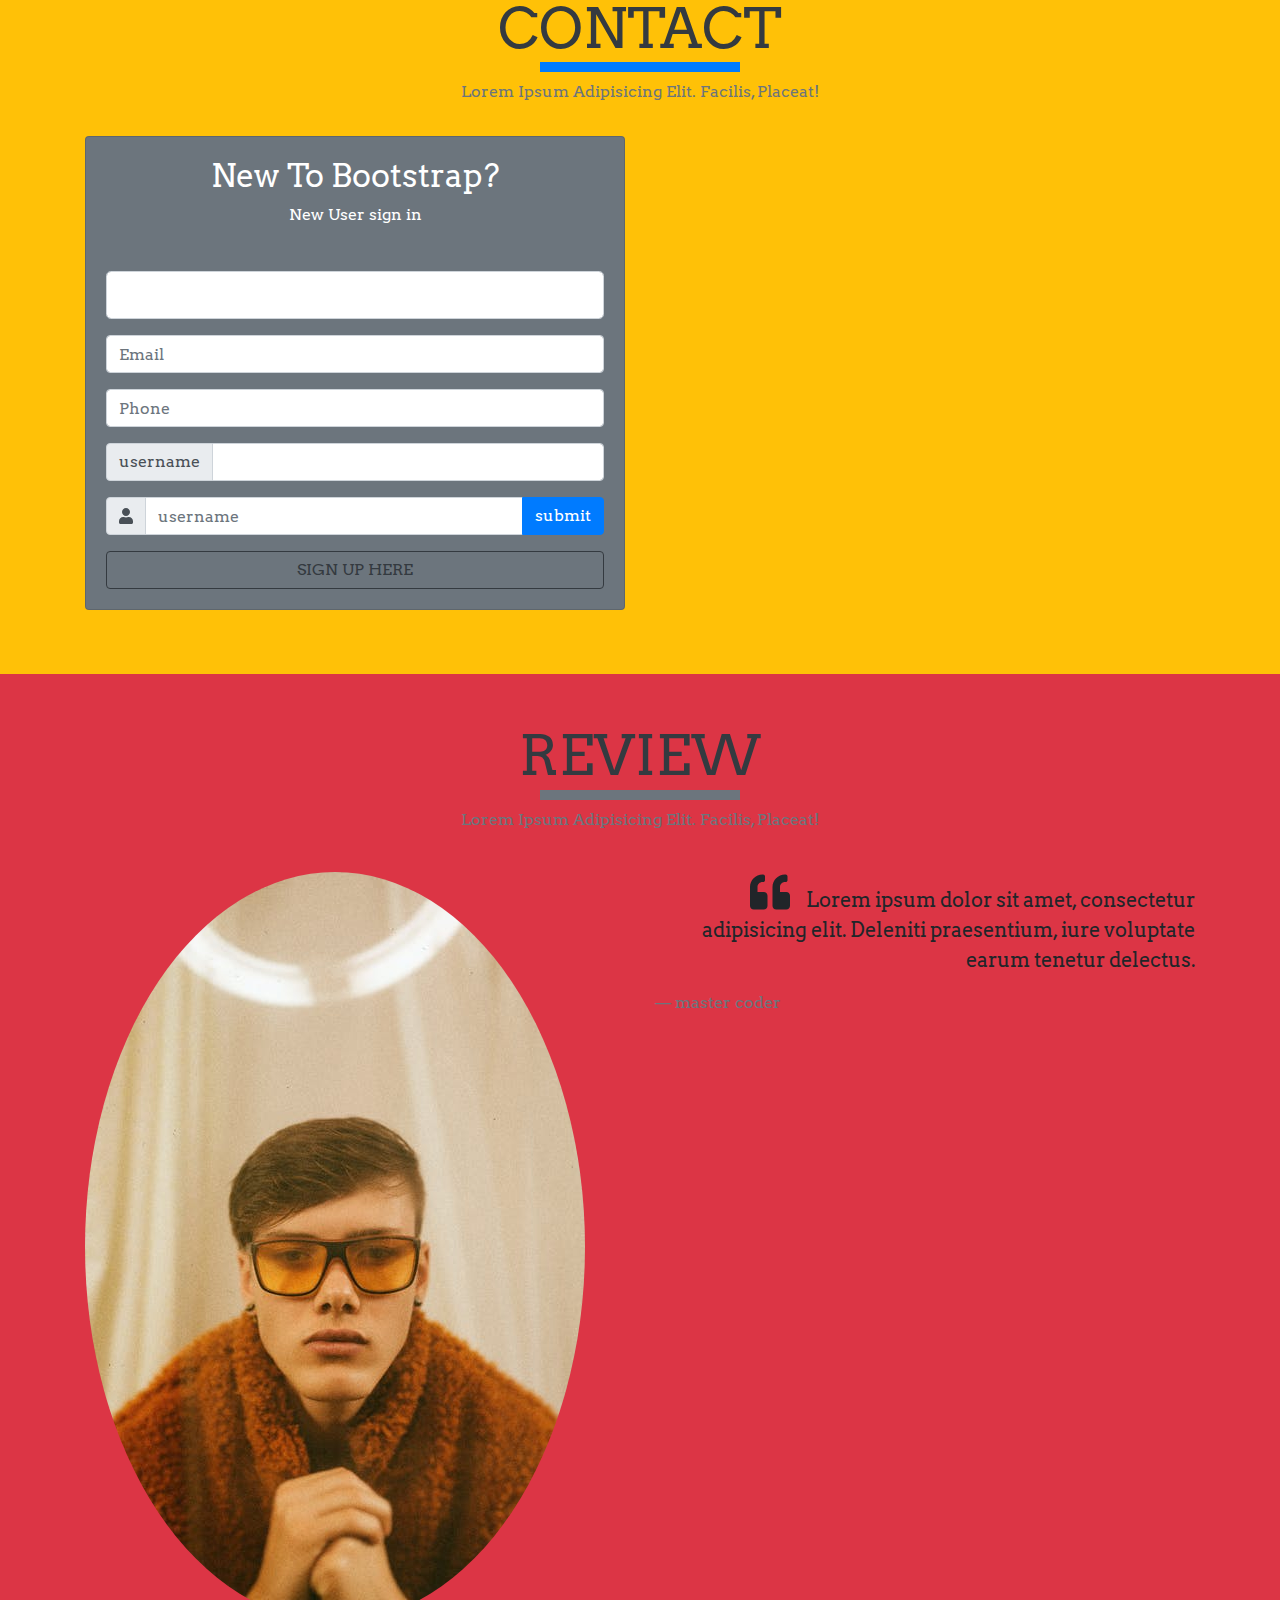
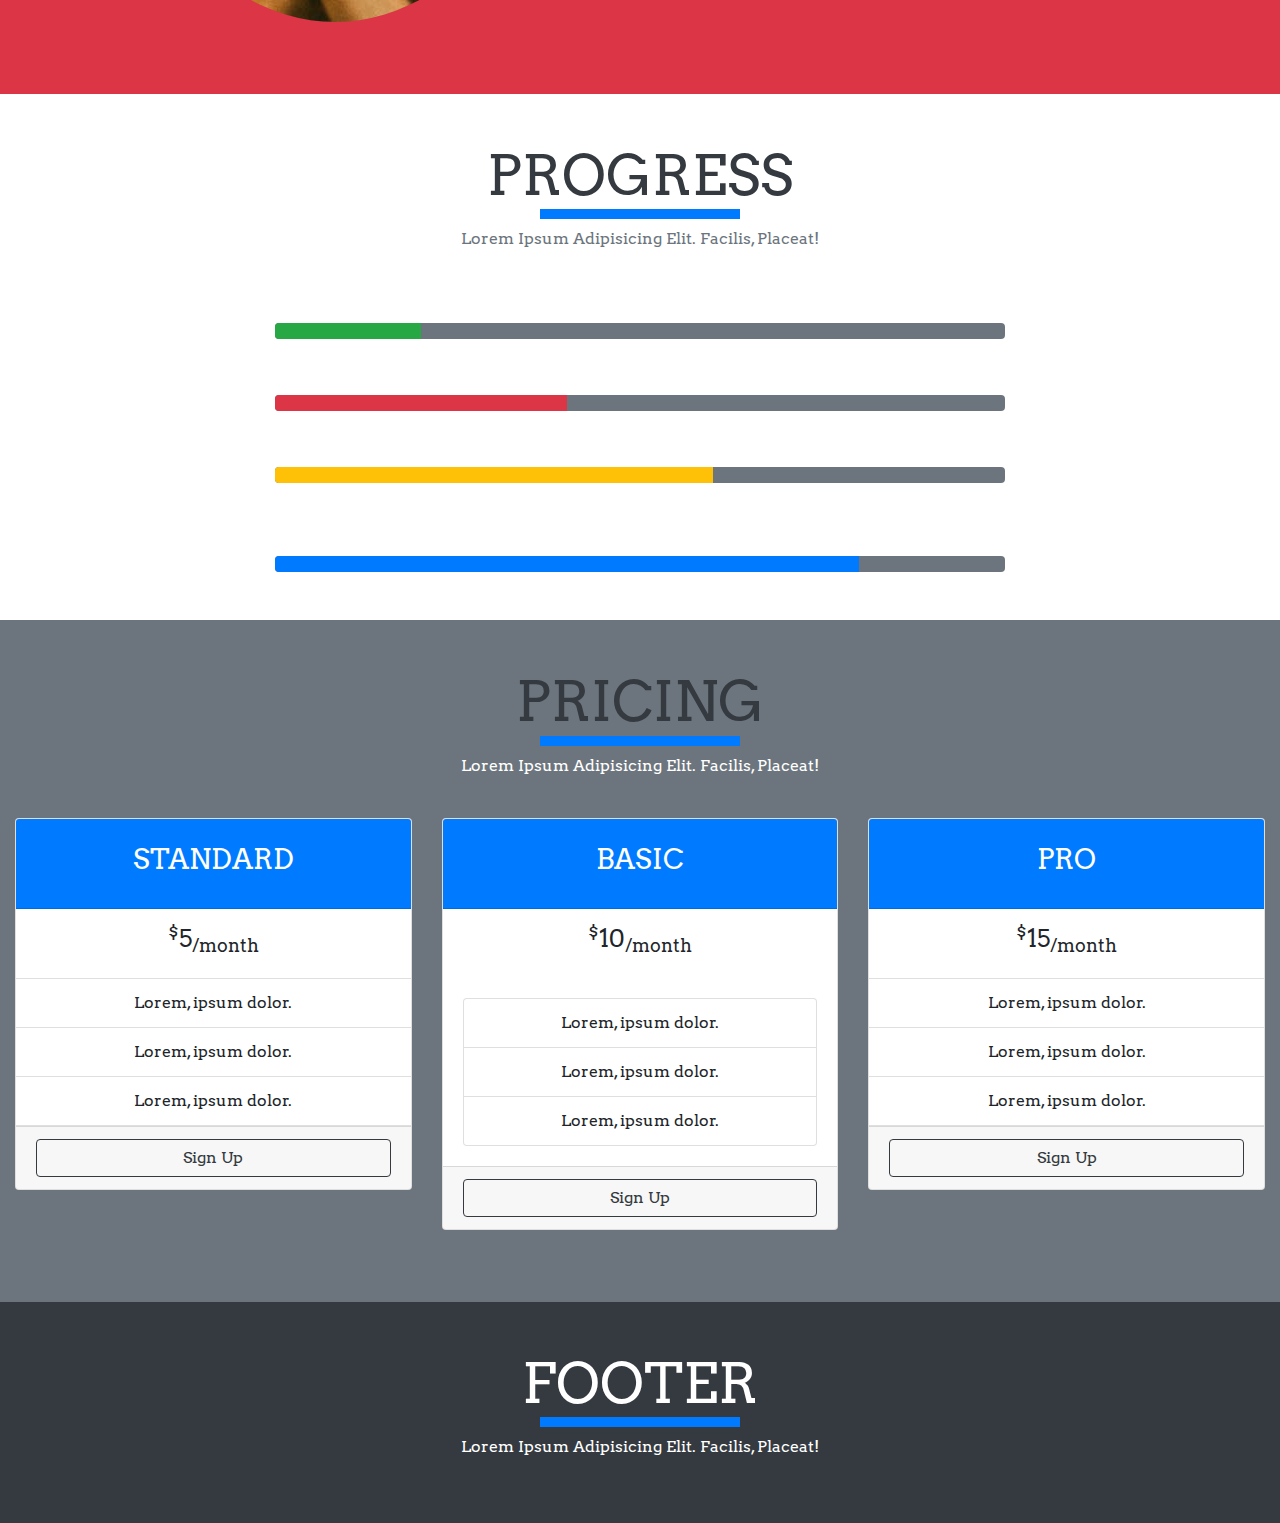
==== commit 3397829e: "adding a title to the footer section" ====
--- a/index.html
+++ b/index.html
@@ -742,7 +742,21 @@
 <!-- Footer section -->
 <footer id="footer" class="bg-dark py-5">
     <div class="container">
-        
+
+        <!--section title -->
+   <div class="row">
+    <div class="col text-center">
+        <h1 class="display-4 text-uppercase text-white mb-0">
+            <strong>footer</strong>
+        </h1>
+       <div class="title-underline bg-primary"></div>
+       <p class="mt-2 text-capitalize text-white">
+           Lorem ipsum adipisicing elit. Facilis, placeat!
+       </p>
+    </div>
+   </div>
+   <!-- end of section title -->
+
     </div>
 </footer>
 <!-- End of footer section -->
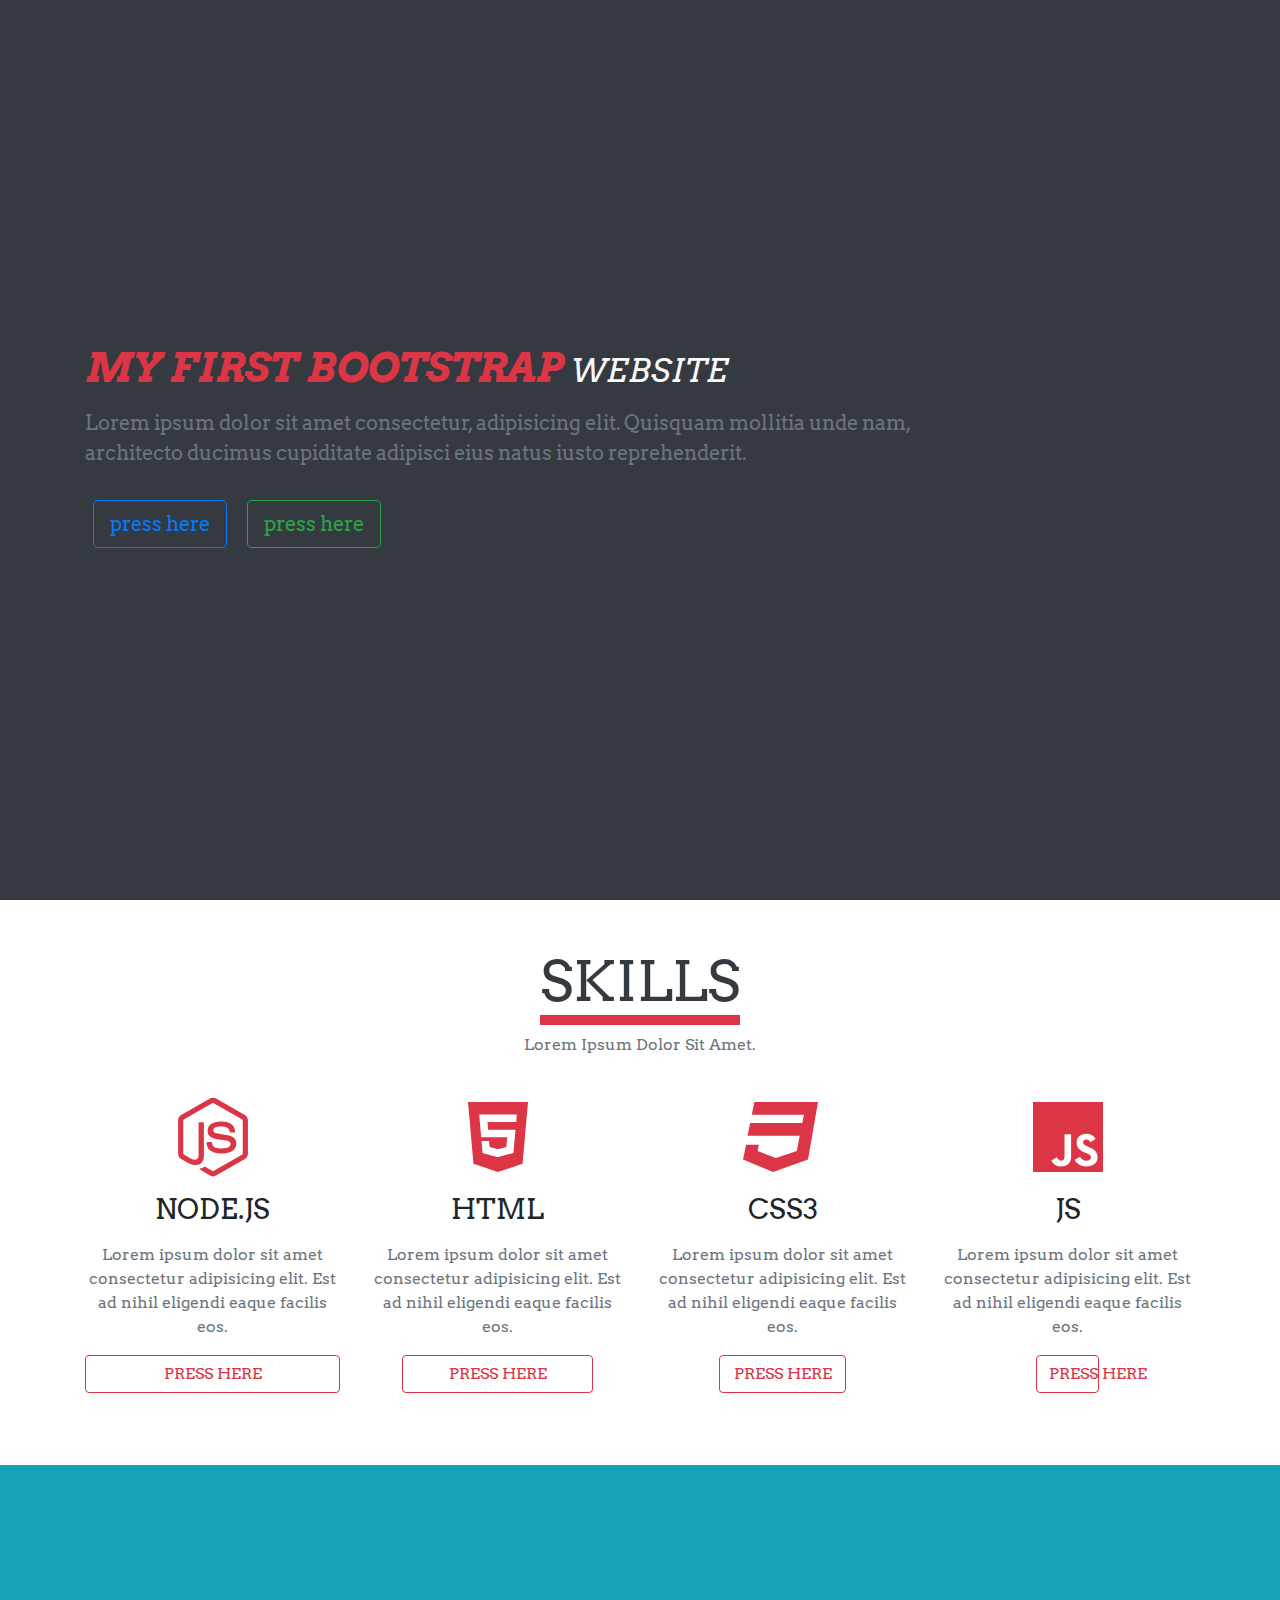
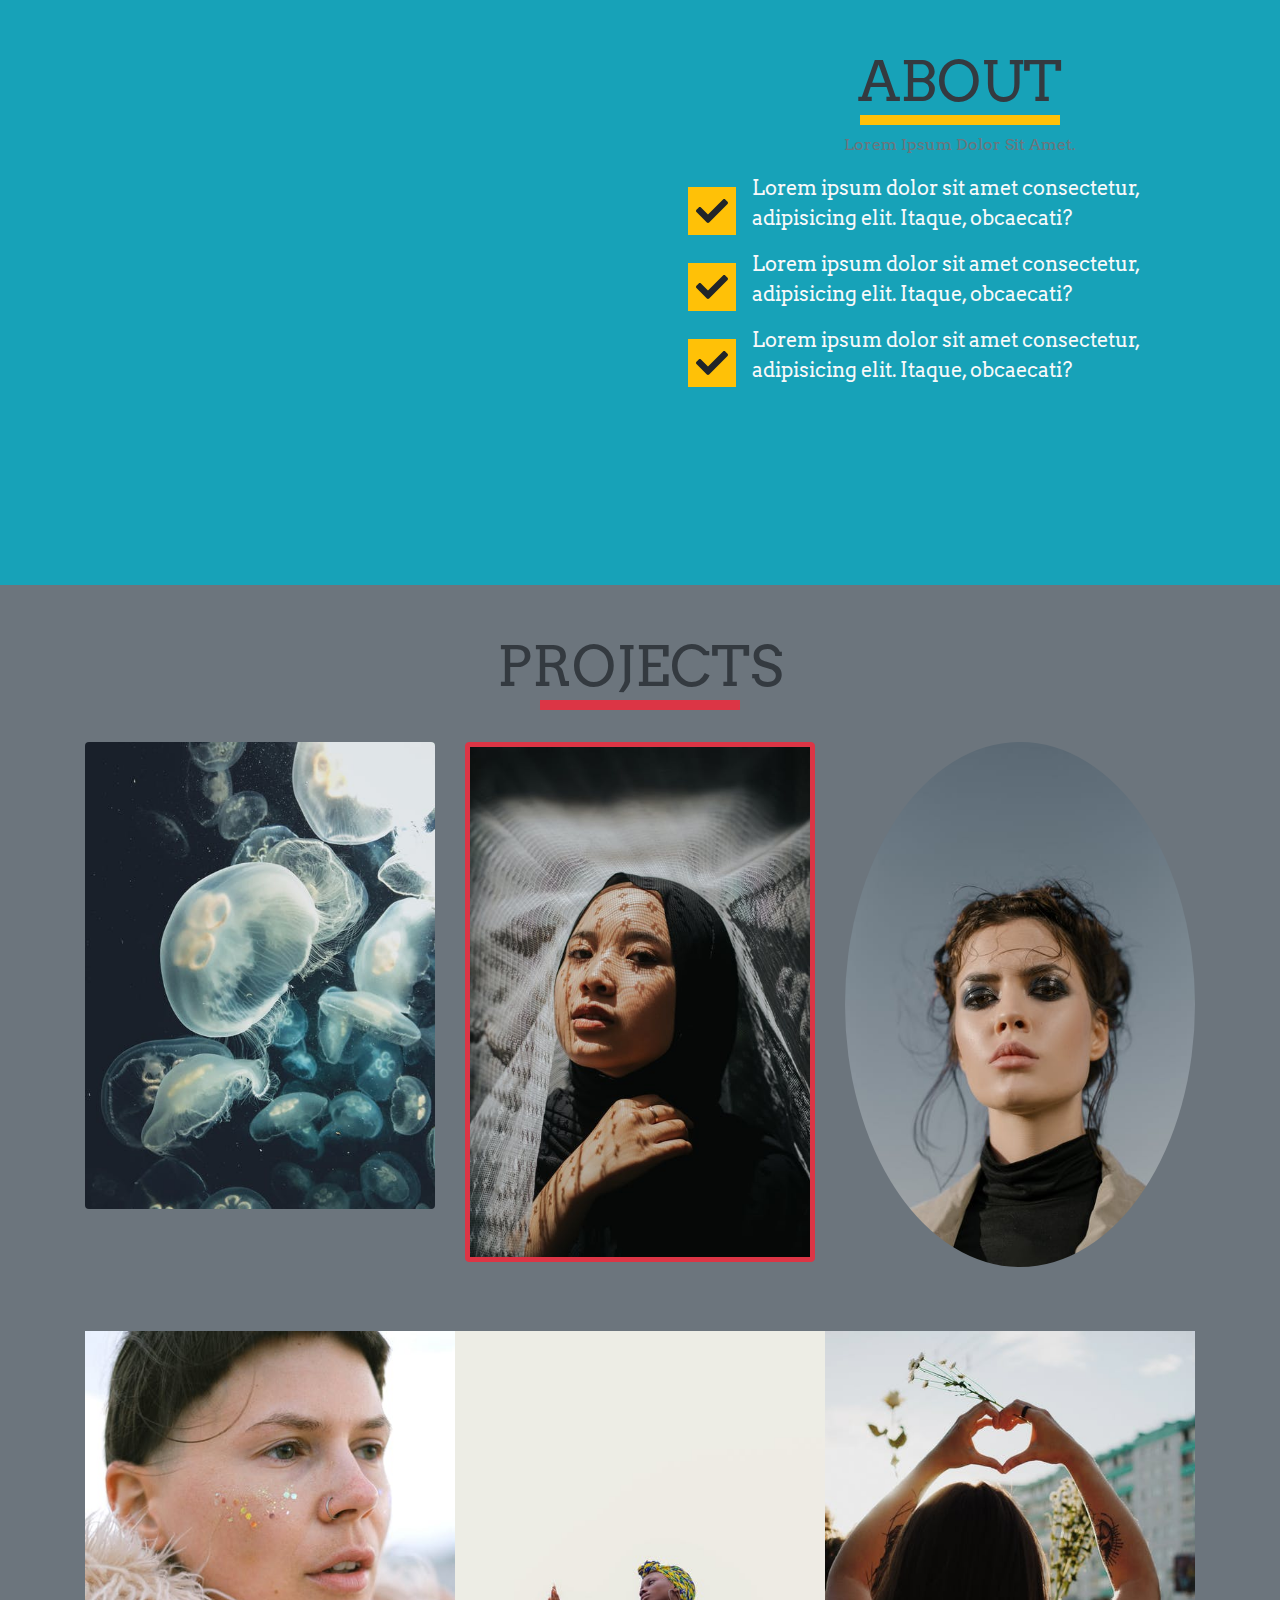
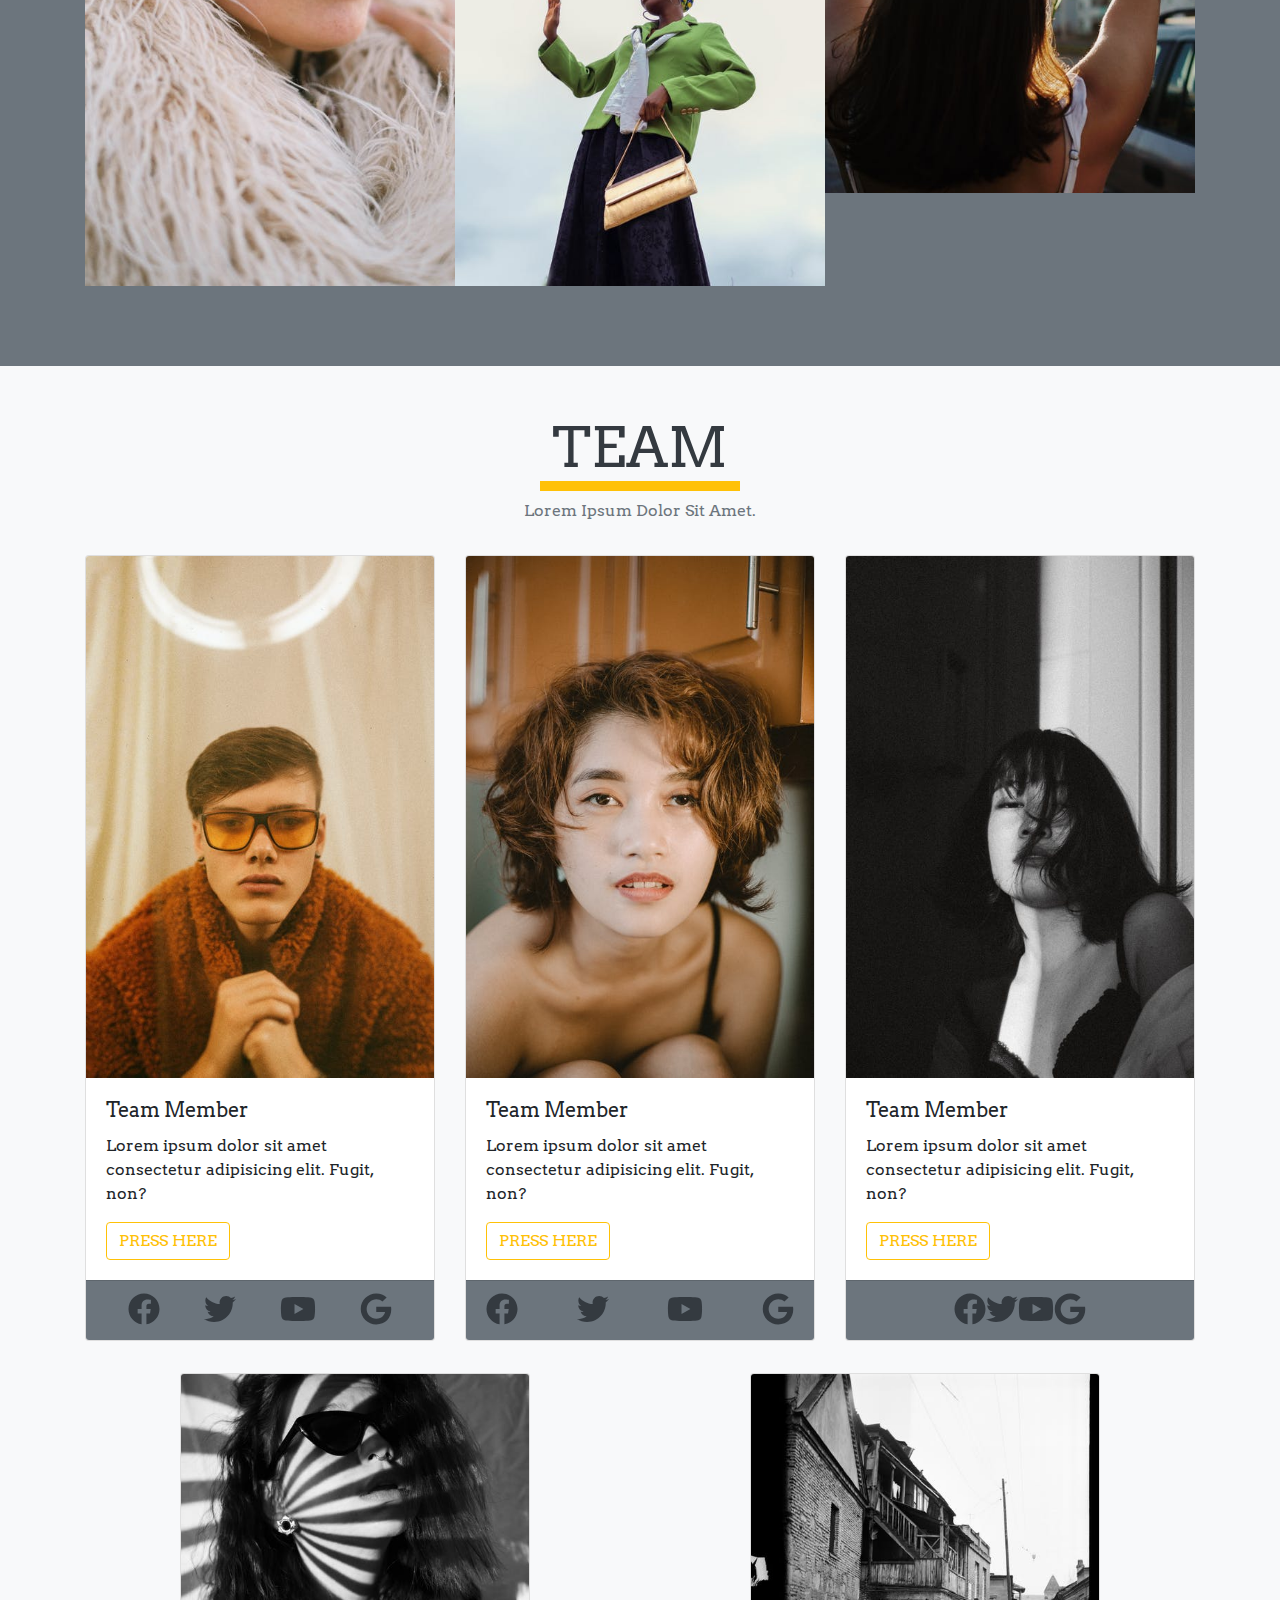
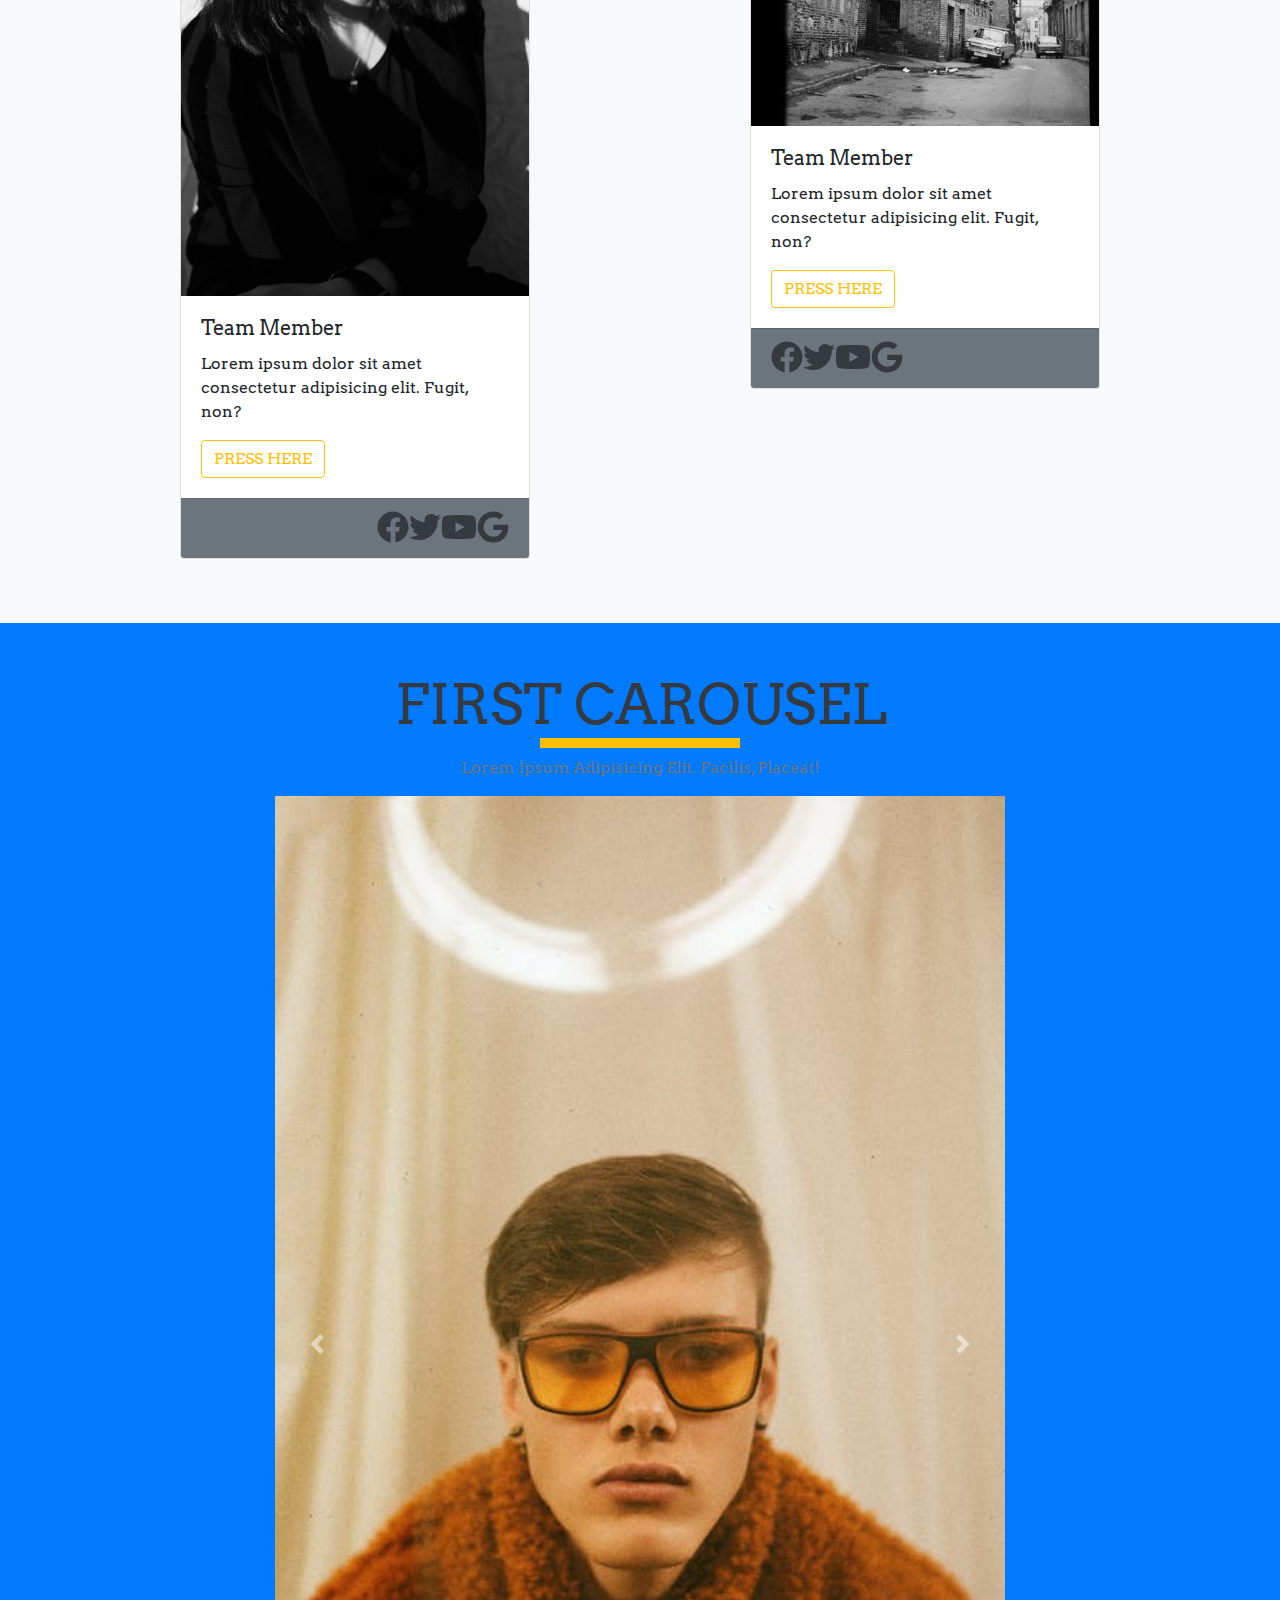
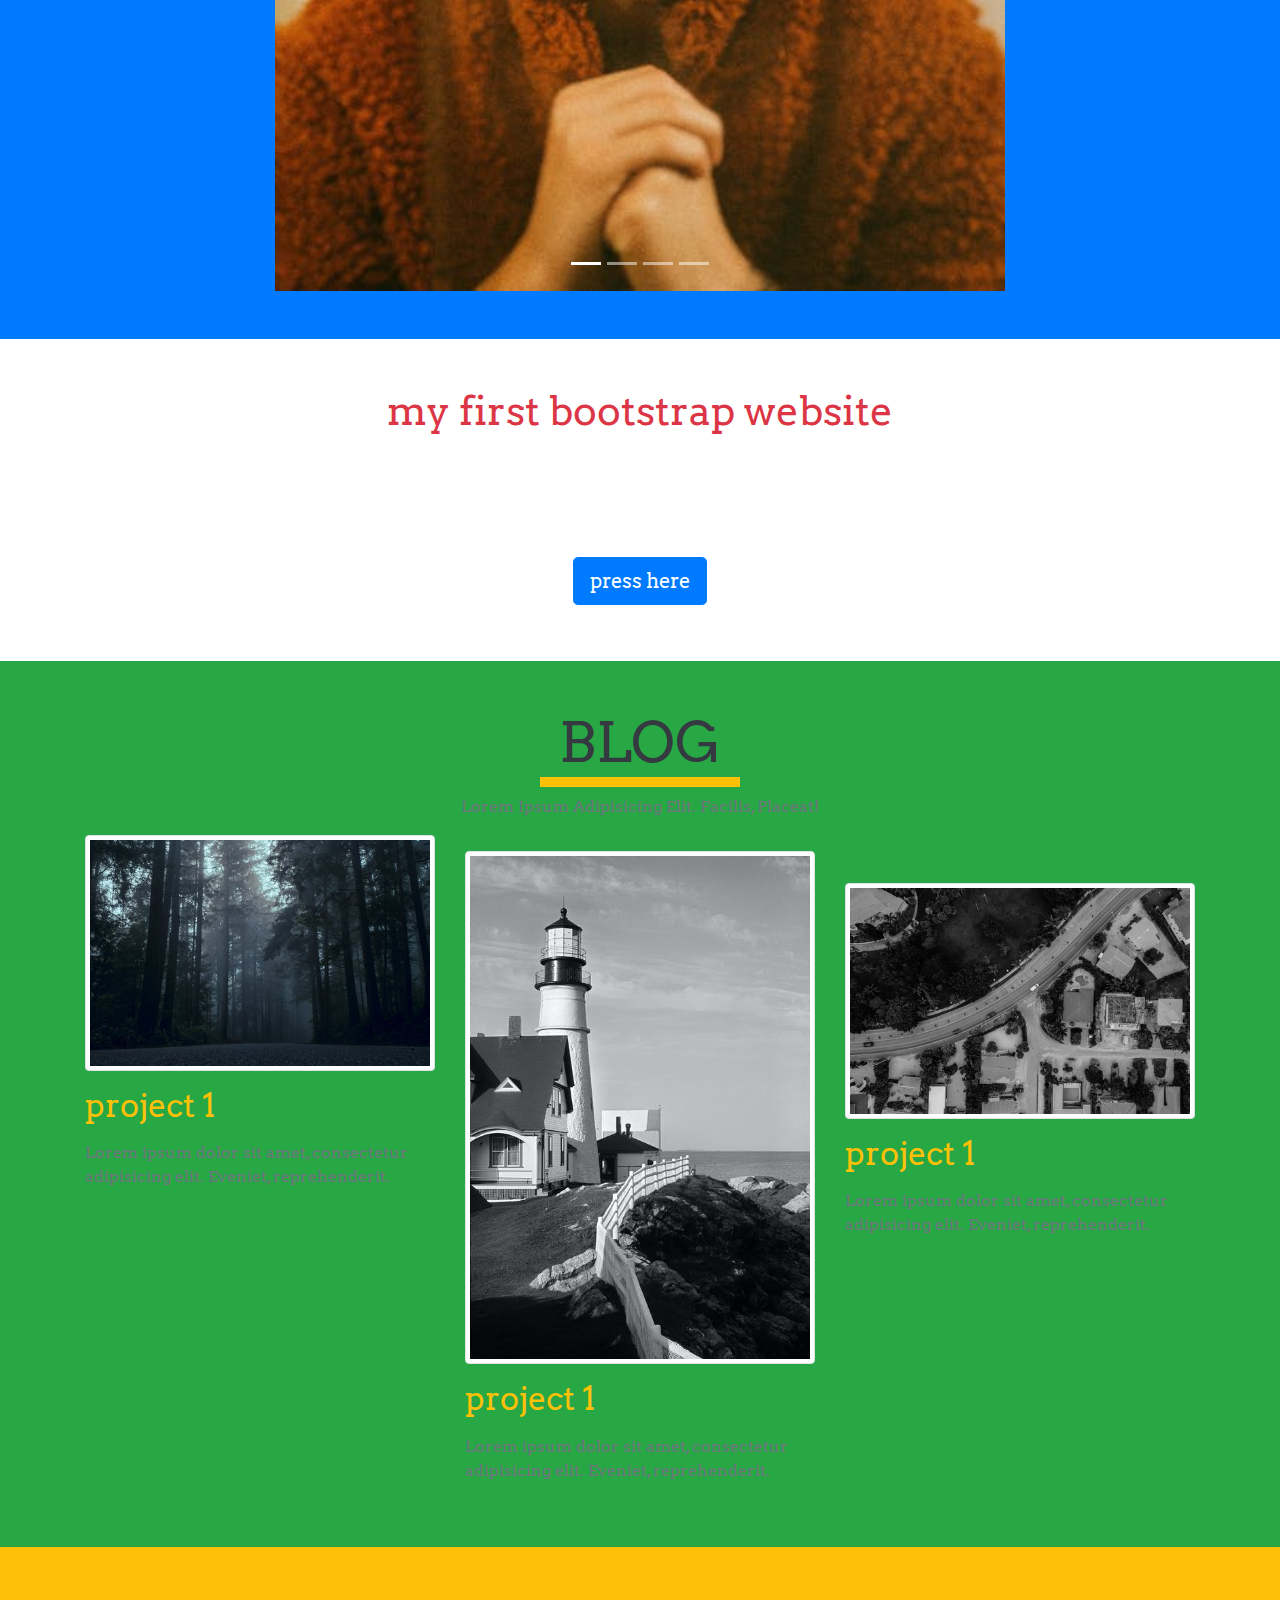
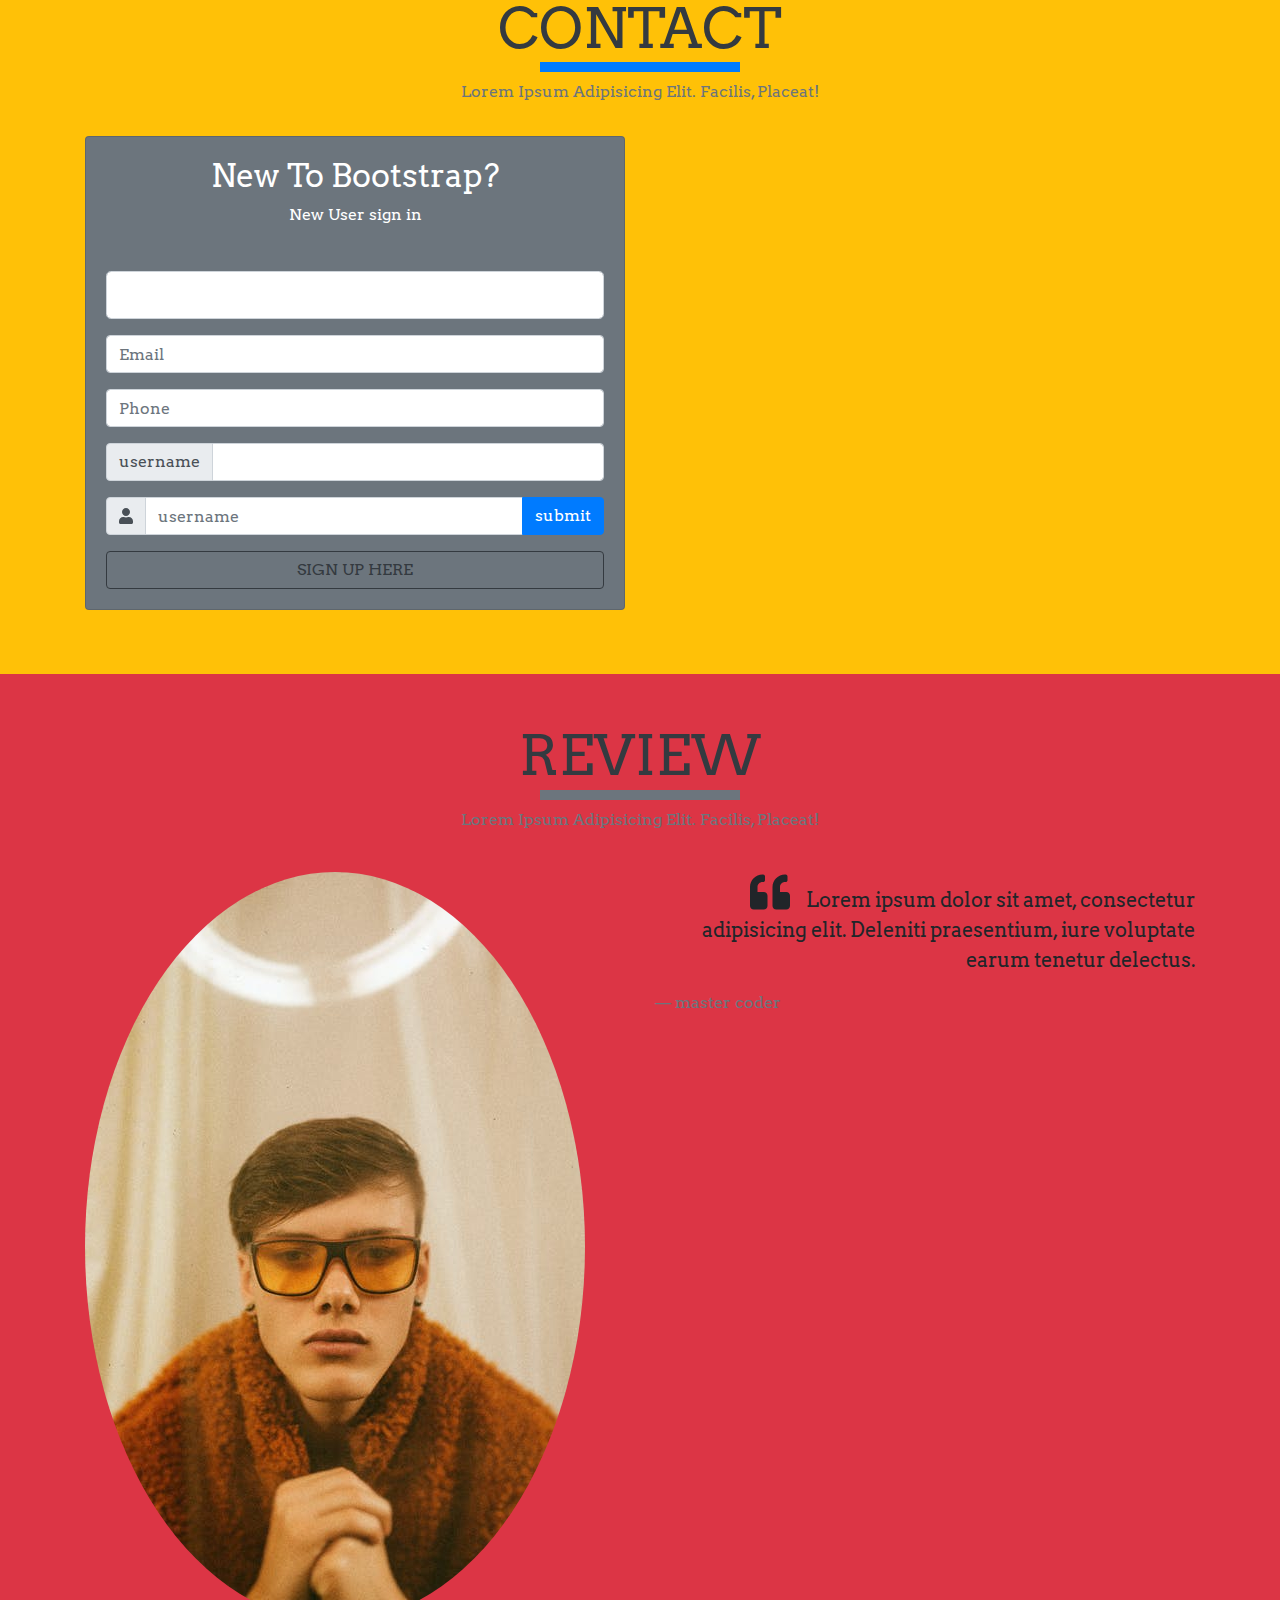
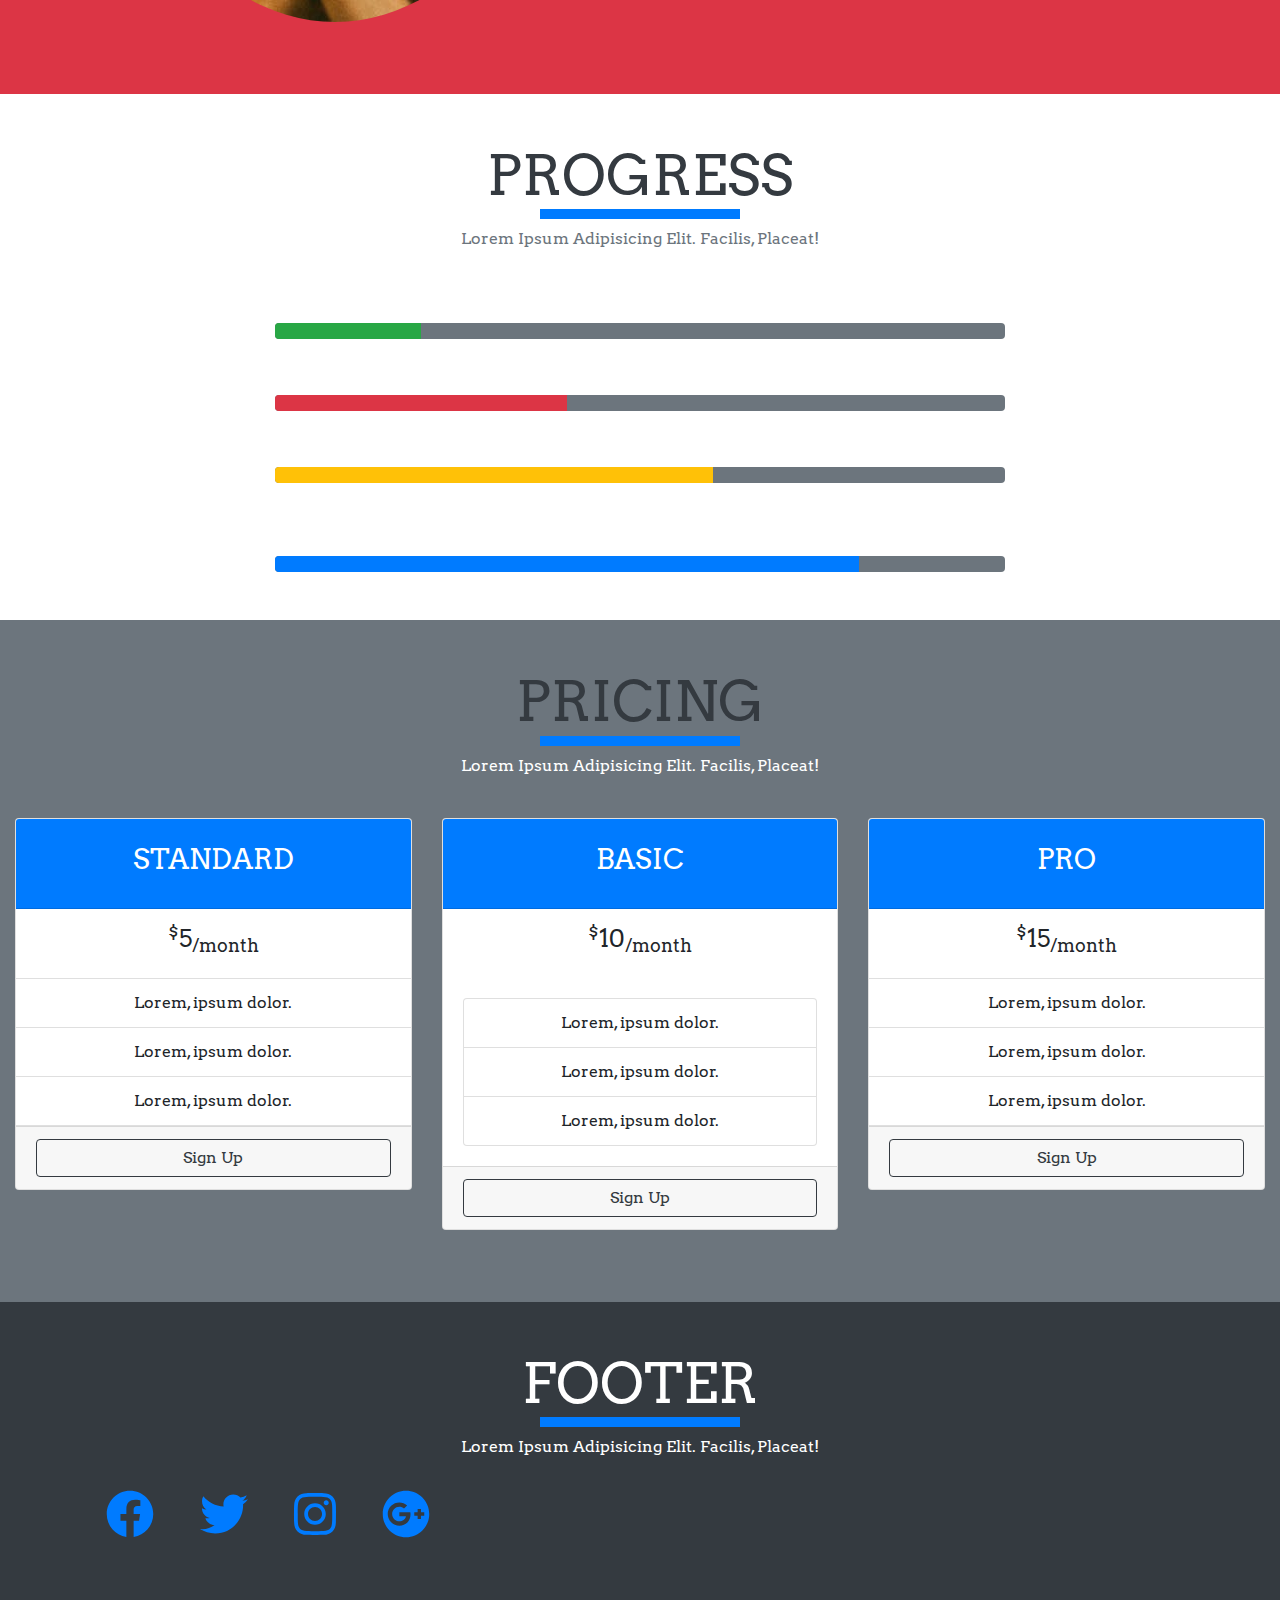
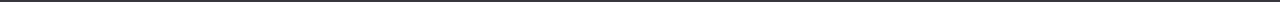
==== commit 59c564a3: "adding google-fonts links to the col within a row" ====
--- a/index.html
+++ b/index.html
@@ -757,6 +757,22 @@
    </div>
    <!-- end of section title -->
 
+   <div class="row">
+       <div class="col">
+           <a href="#" class="btn">
+               <i class="fab fa-facebook fa-3x text-primary m-2"></i>
+           </a>
+           <a href="#" class="btn">
+            <i class="fab fa-twitter fa-3x text-primary m-2"></i>
+        </a>
+        <a href="#" class="btn">
+            <i class="fab fa-instagram fa-3x text-primary m-2"></i>
+        </a>
+        <a href="#" class="btn">
+            <i class="fab fa-google-plus fa-3x text-primary m-2"></i>
+        </a>
+       </div>
+   </div>
     </div>
 </footer>
 <!-- End of footer section -->
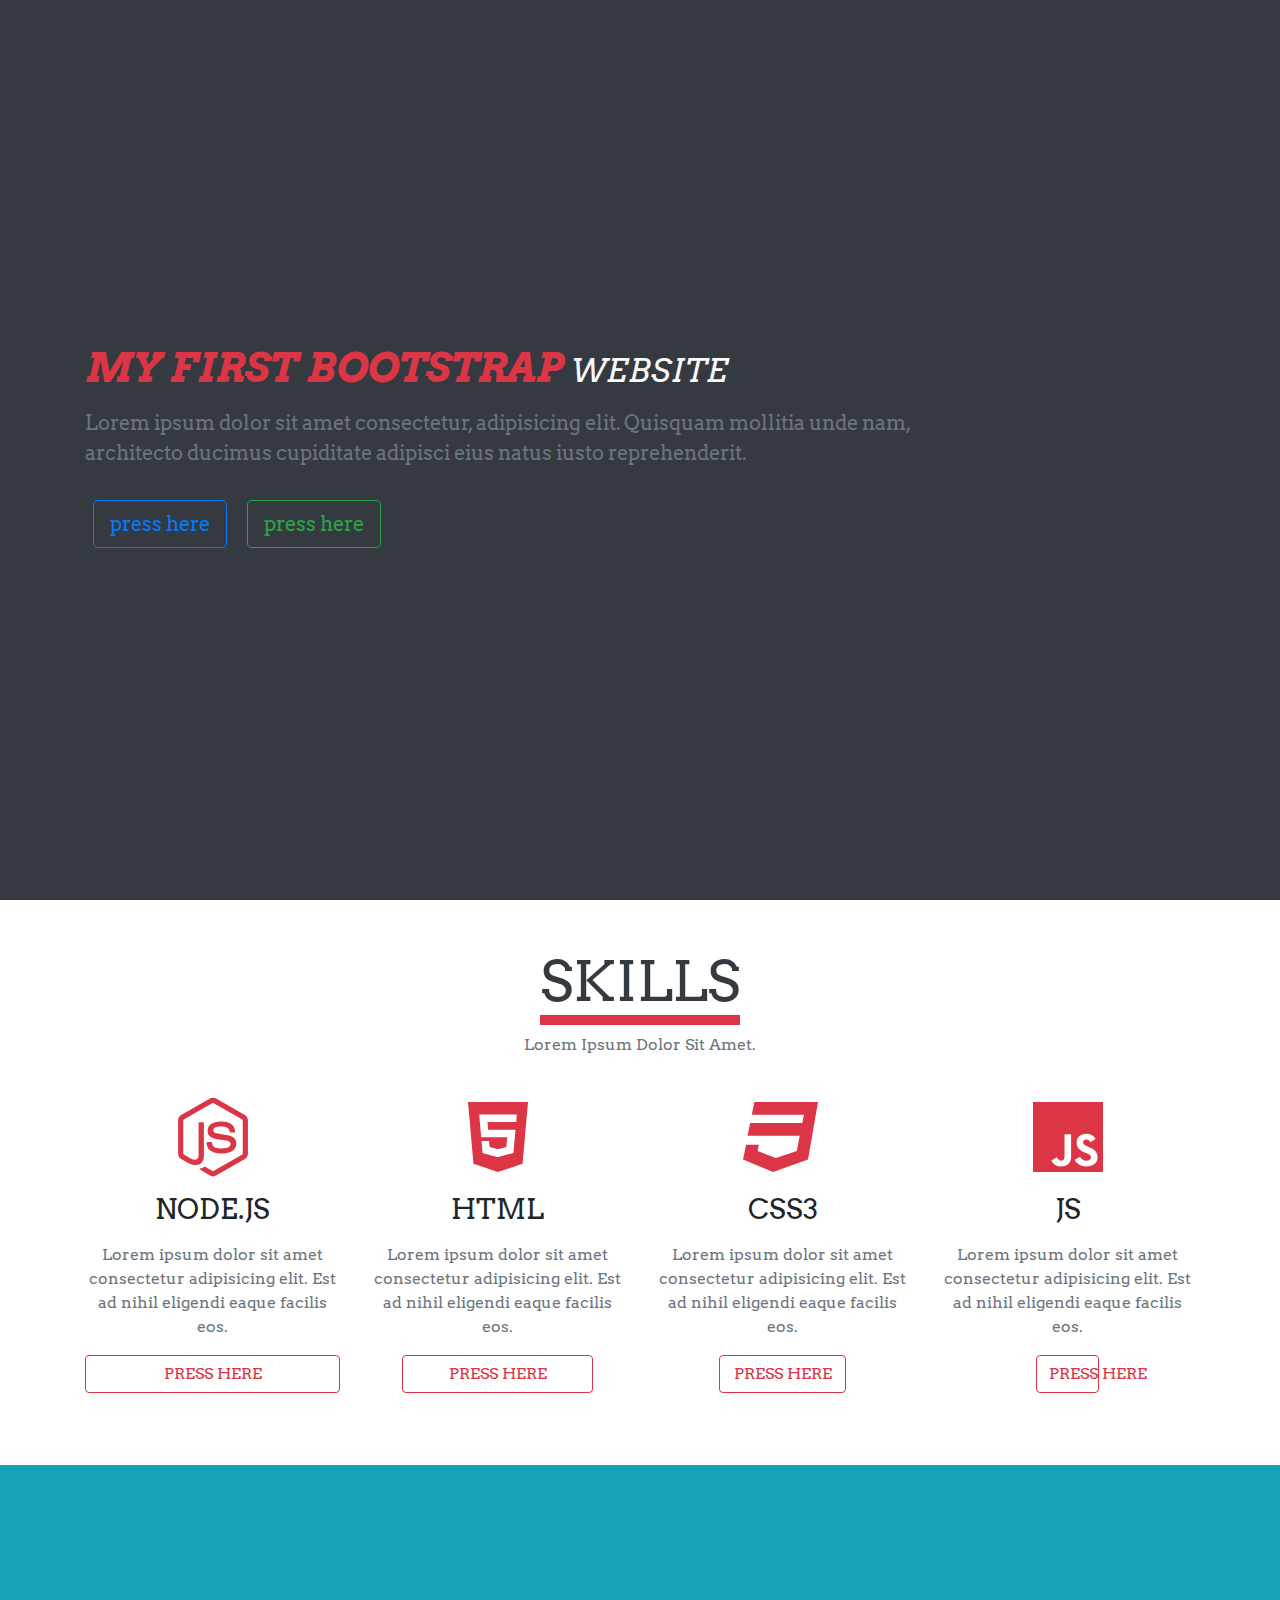
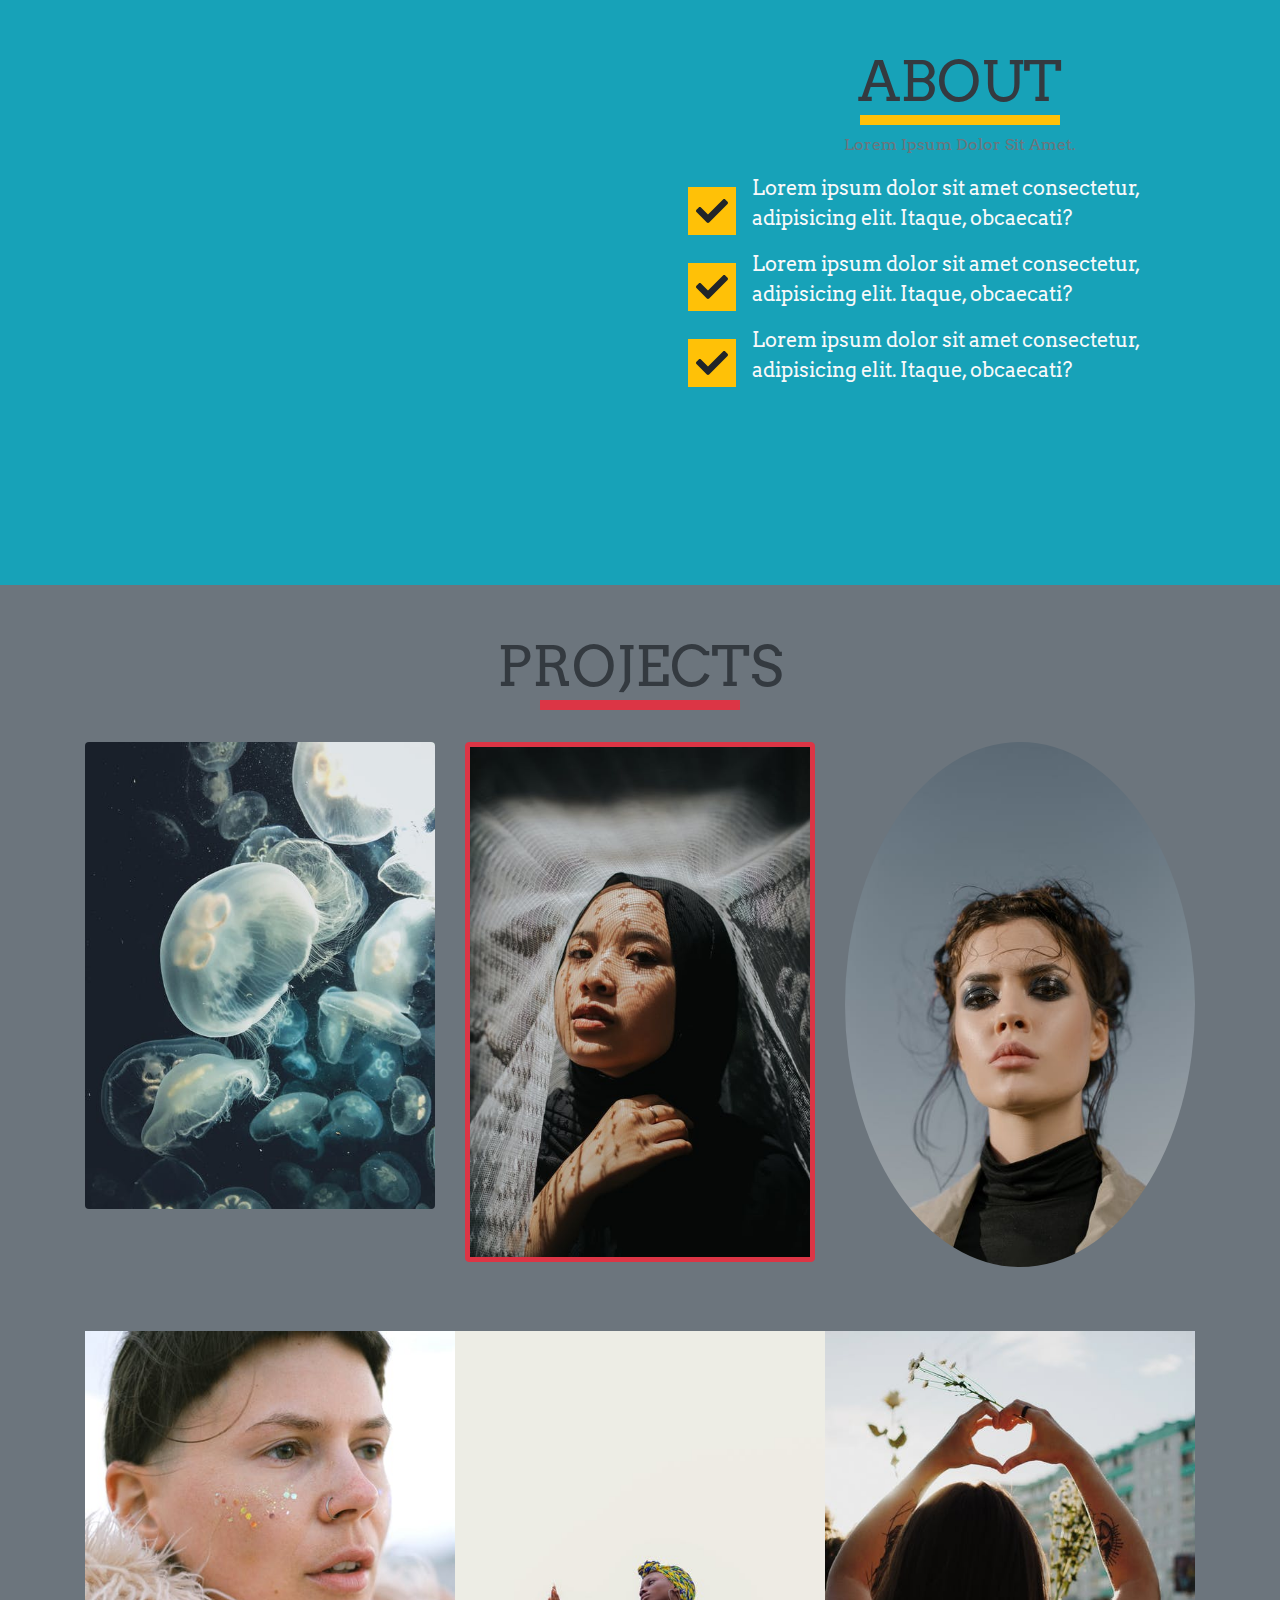
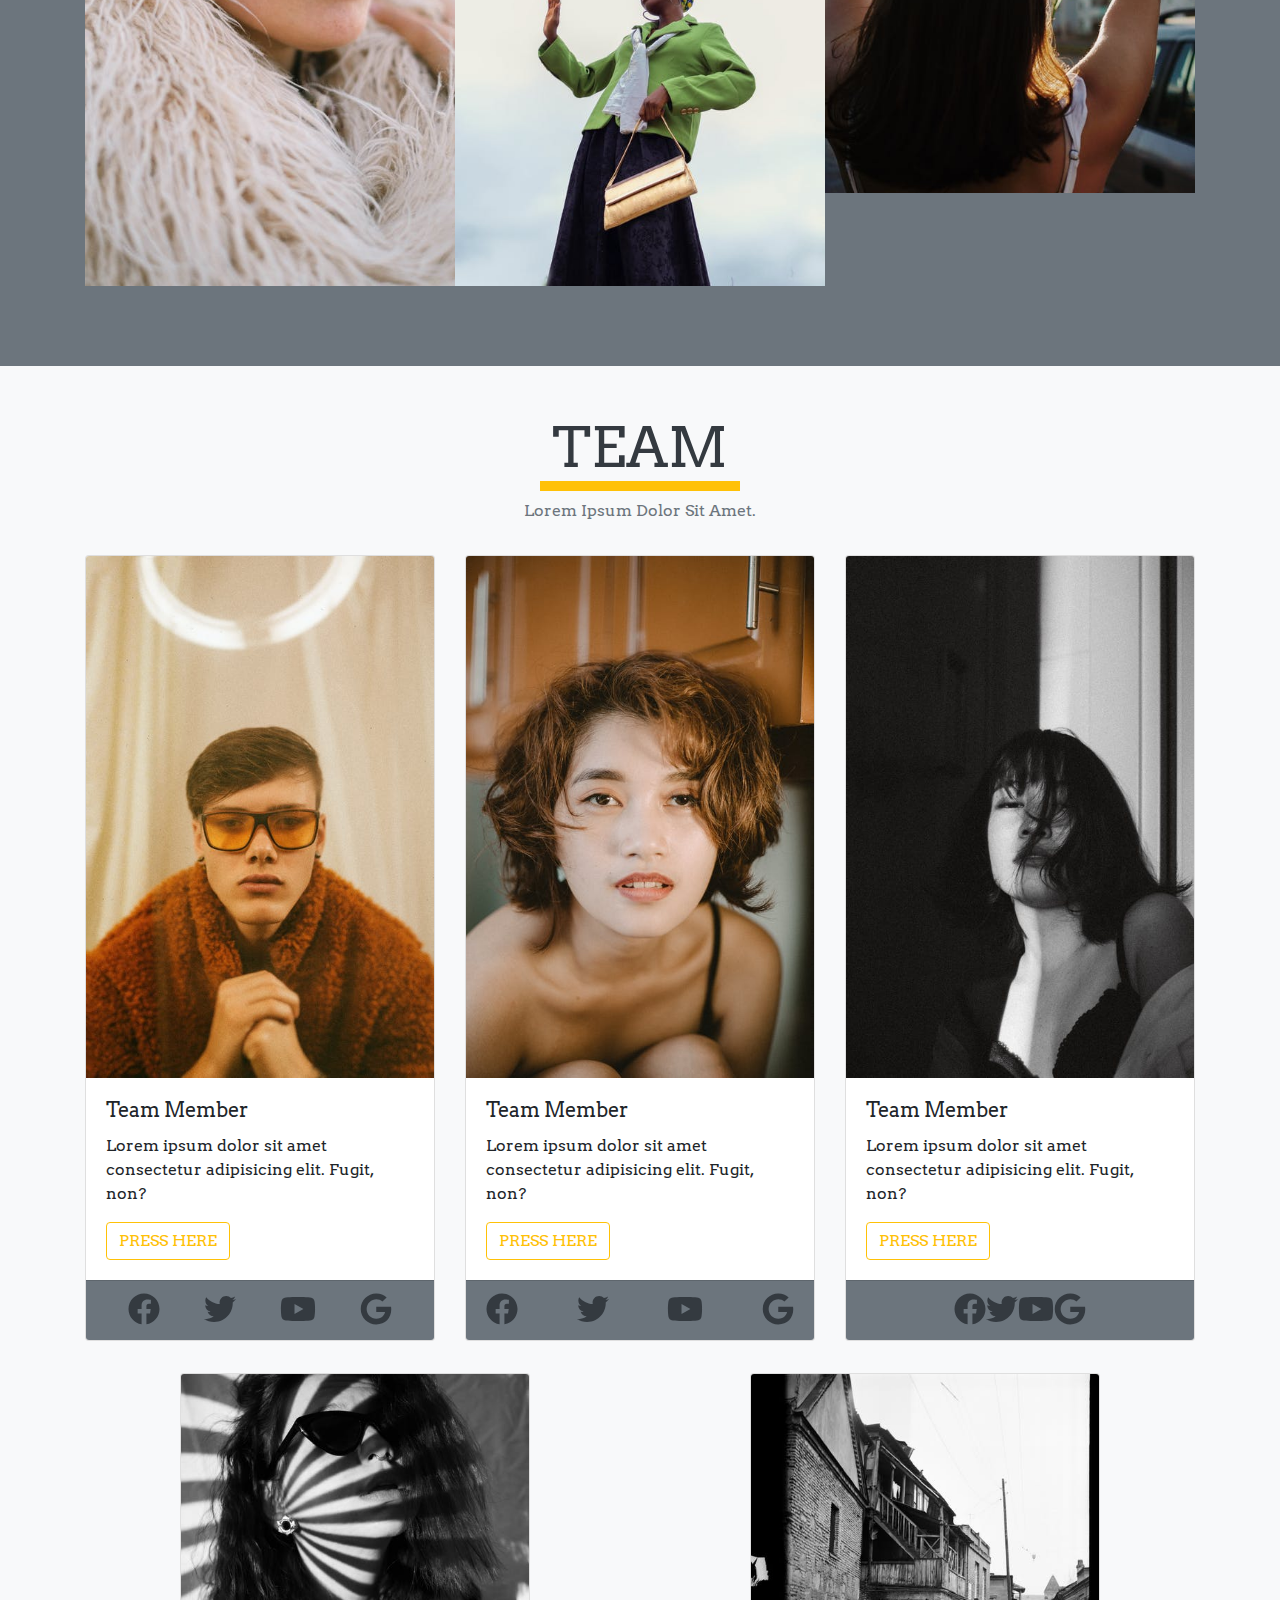
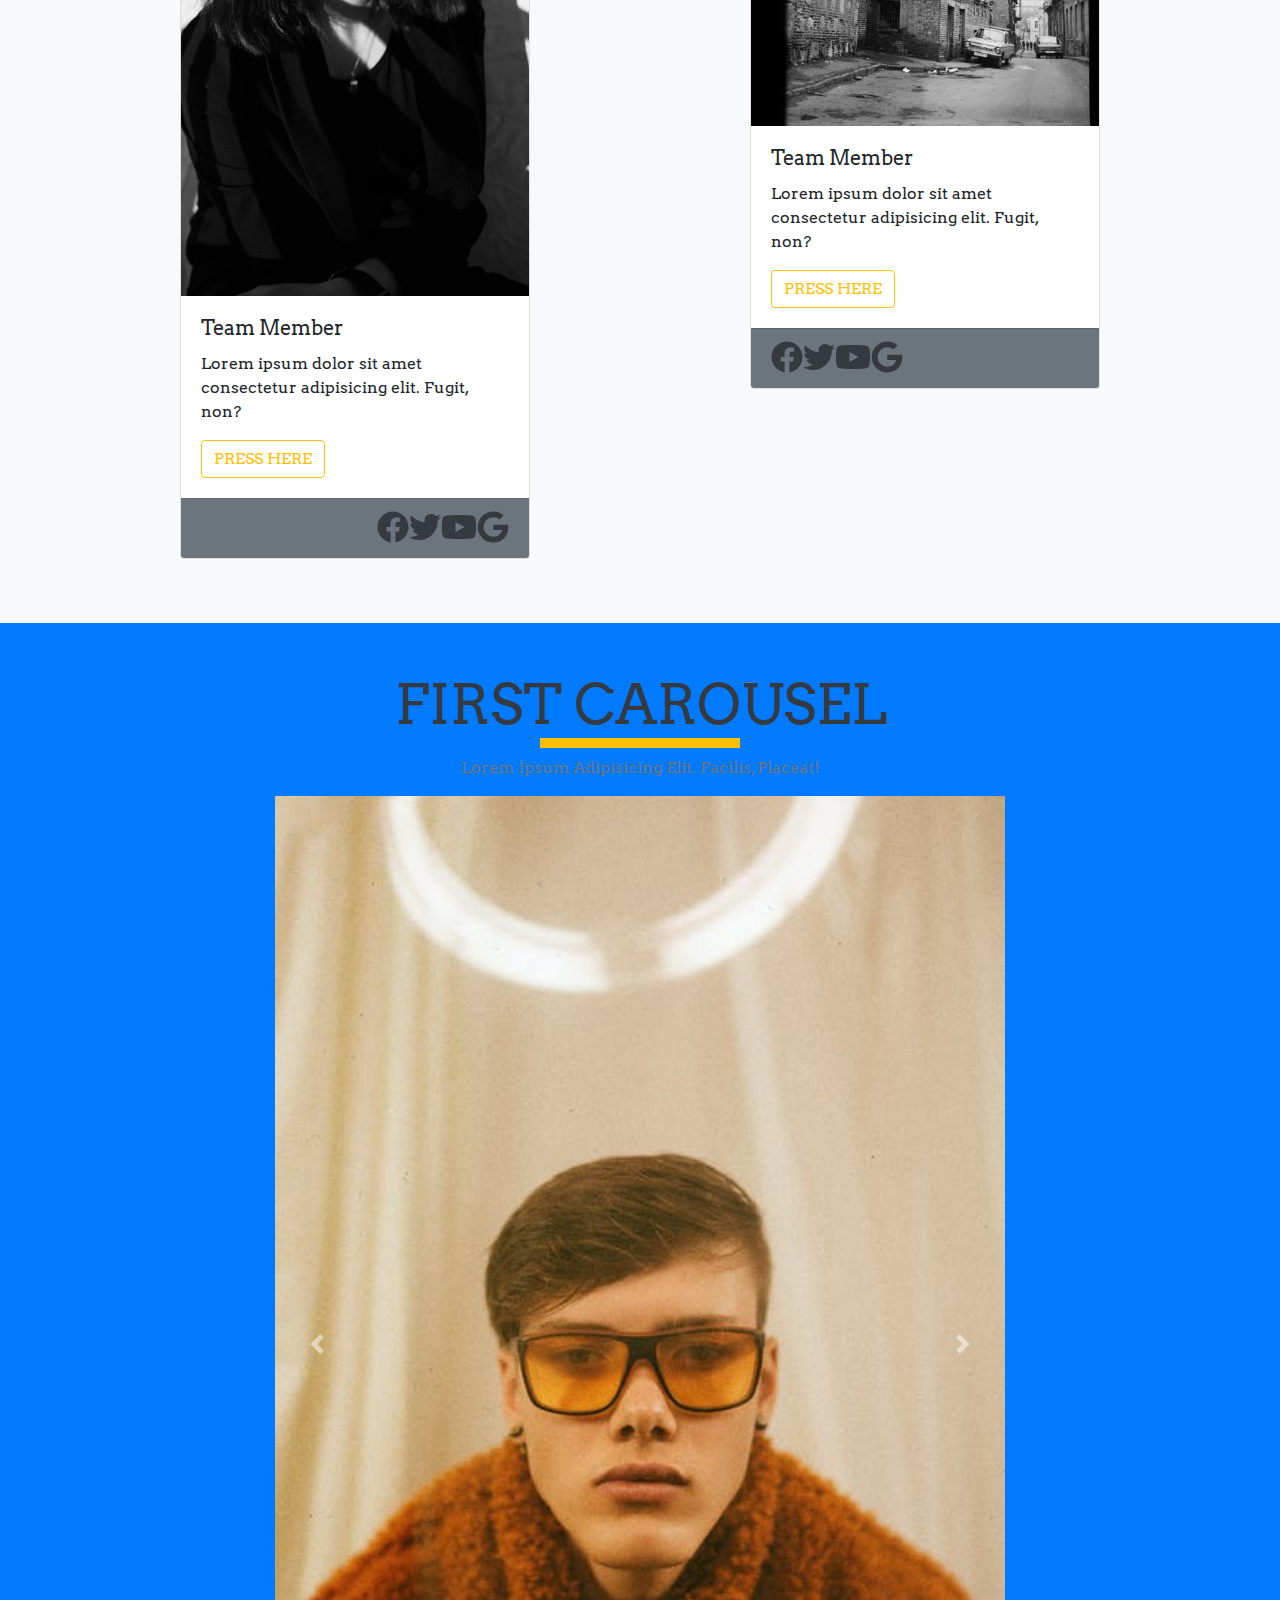
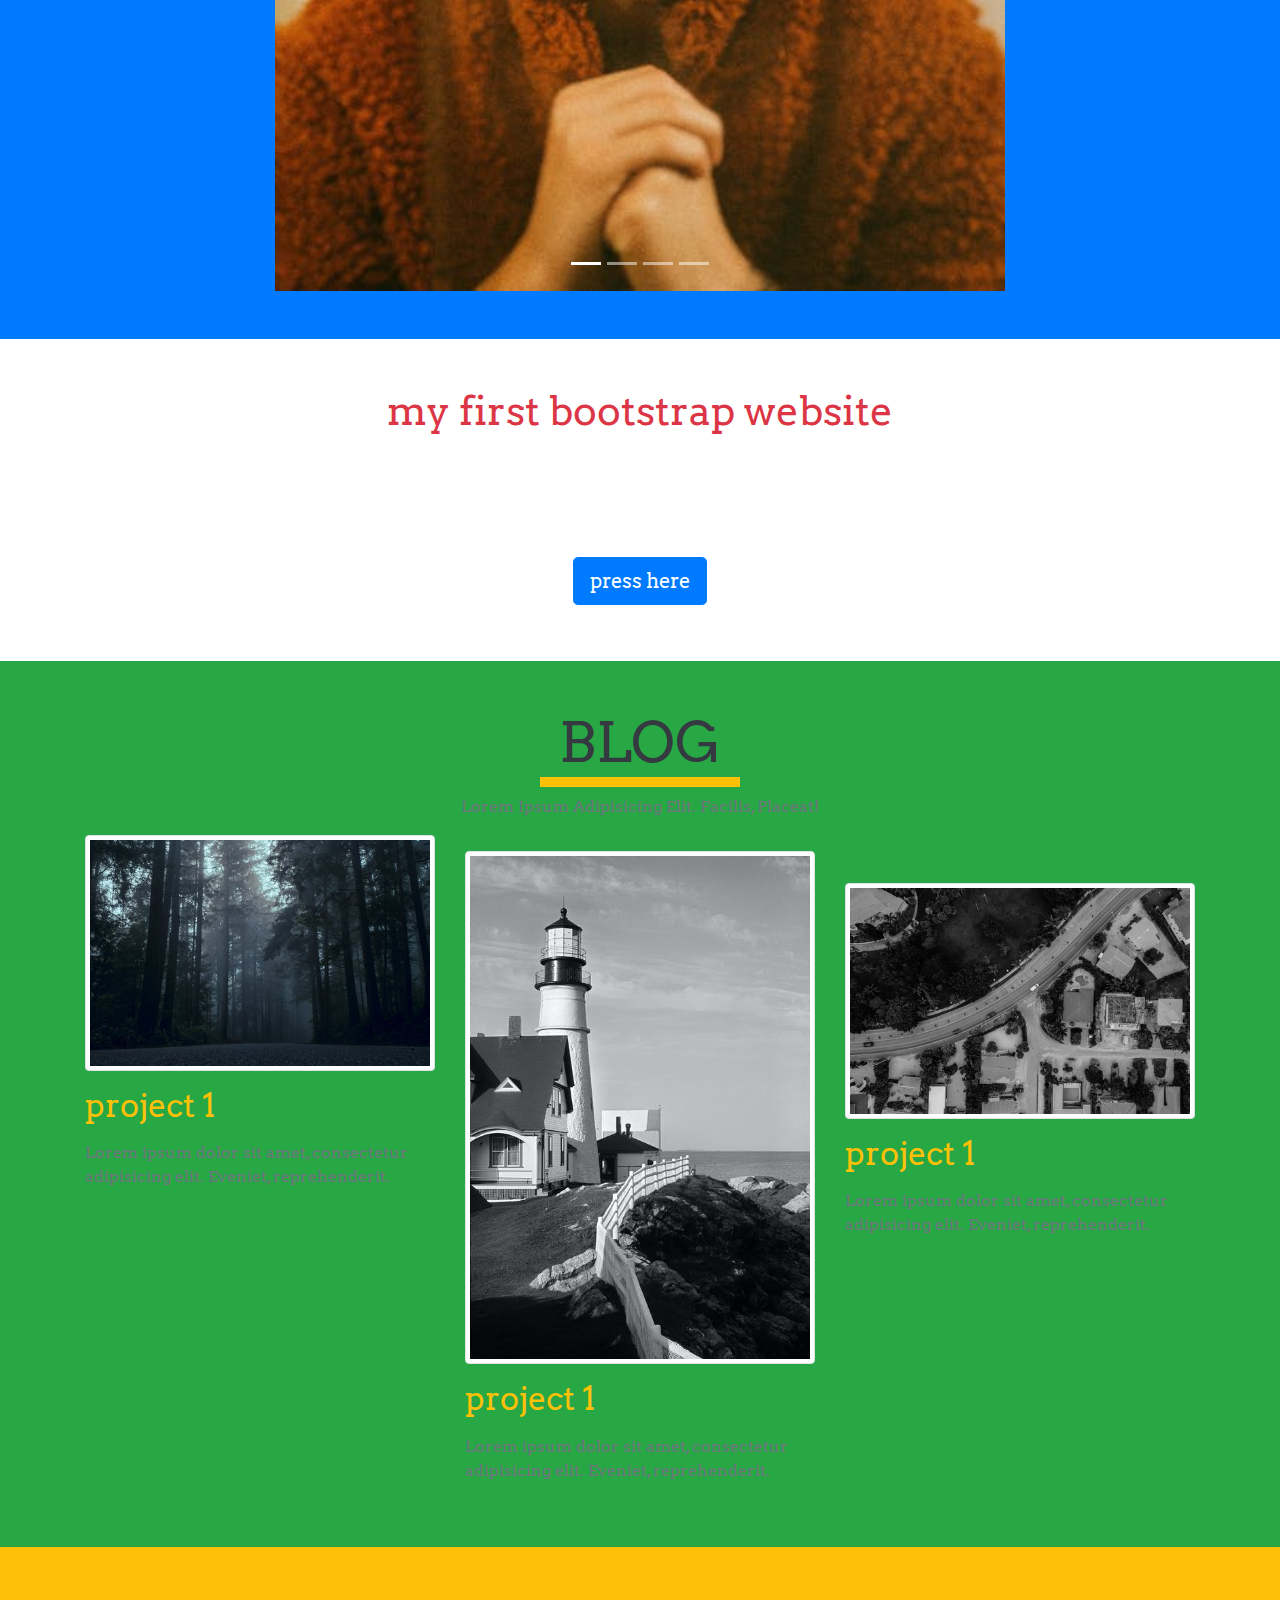
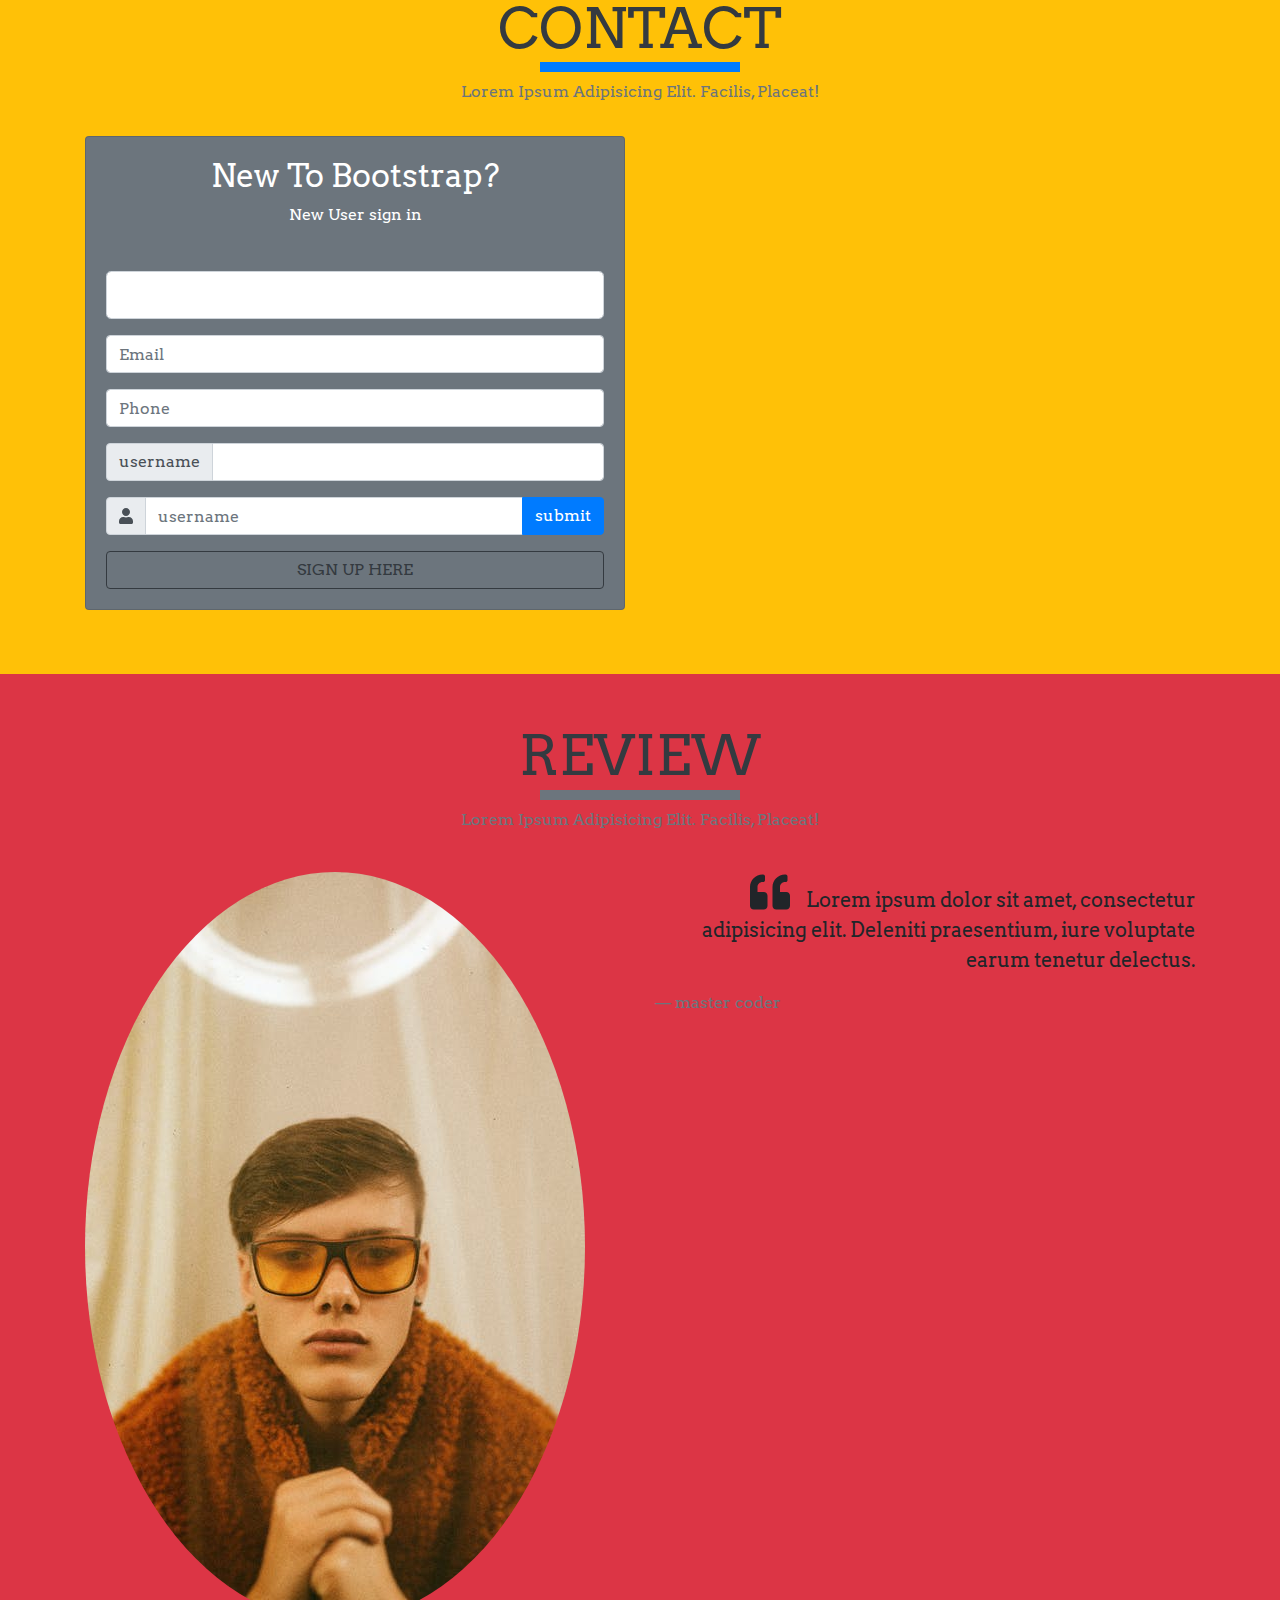
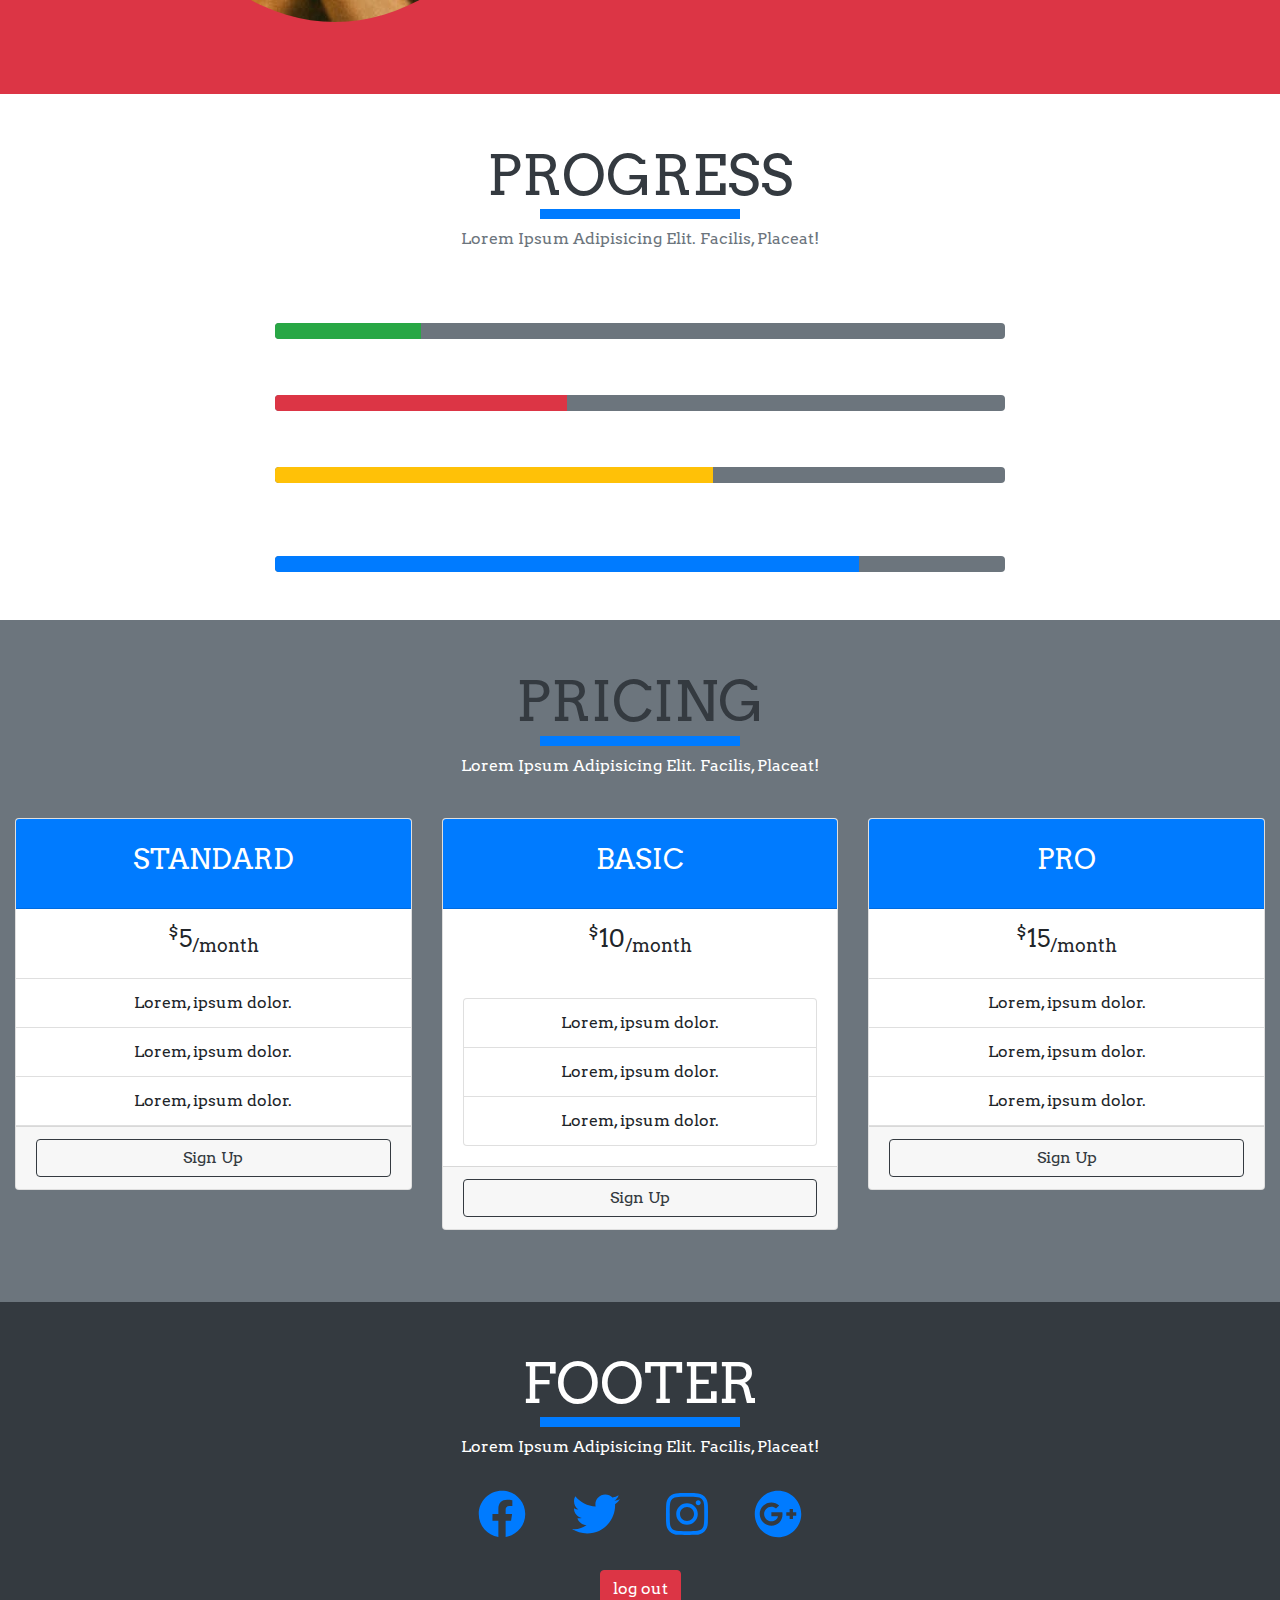
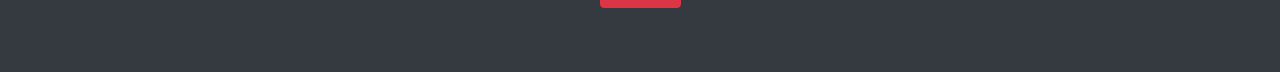
==== commit 9e1f4ee9: "adding a button that targets the #modal" ====
--- a/index.html
+++ b/index.html
@@ -758,7 +758,7 @@
    <!-- end of section title -->
 
    <div class="row">
-       <div class="col">
+       <div class="col text-center">
            <a href="#" class="btn">
                <i class="fab fa-facebook fa-3x text-primary m-2"></i>
            </a>
@@ -771,6 +771,7 @@
         <a href="#" class="btn">
             <i class="fab fa-google-plus fa-3x text-primary m-2"></i>
         </a>
+        <button type="button" class="btn btn-danger d-block mx-auto my-3" data-toggle="modal" data-target="#modal">log out</button>
        </div>
    </div>
     </div>
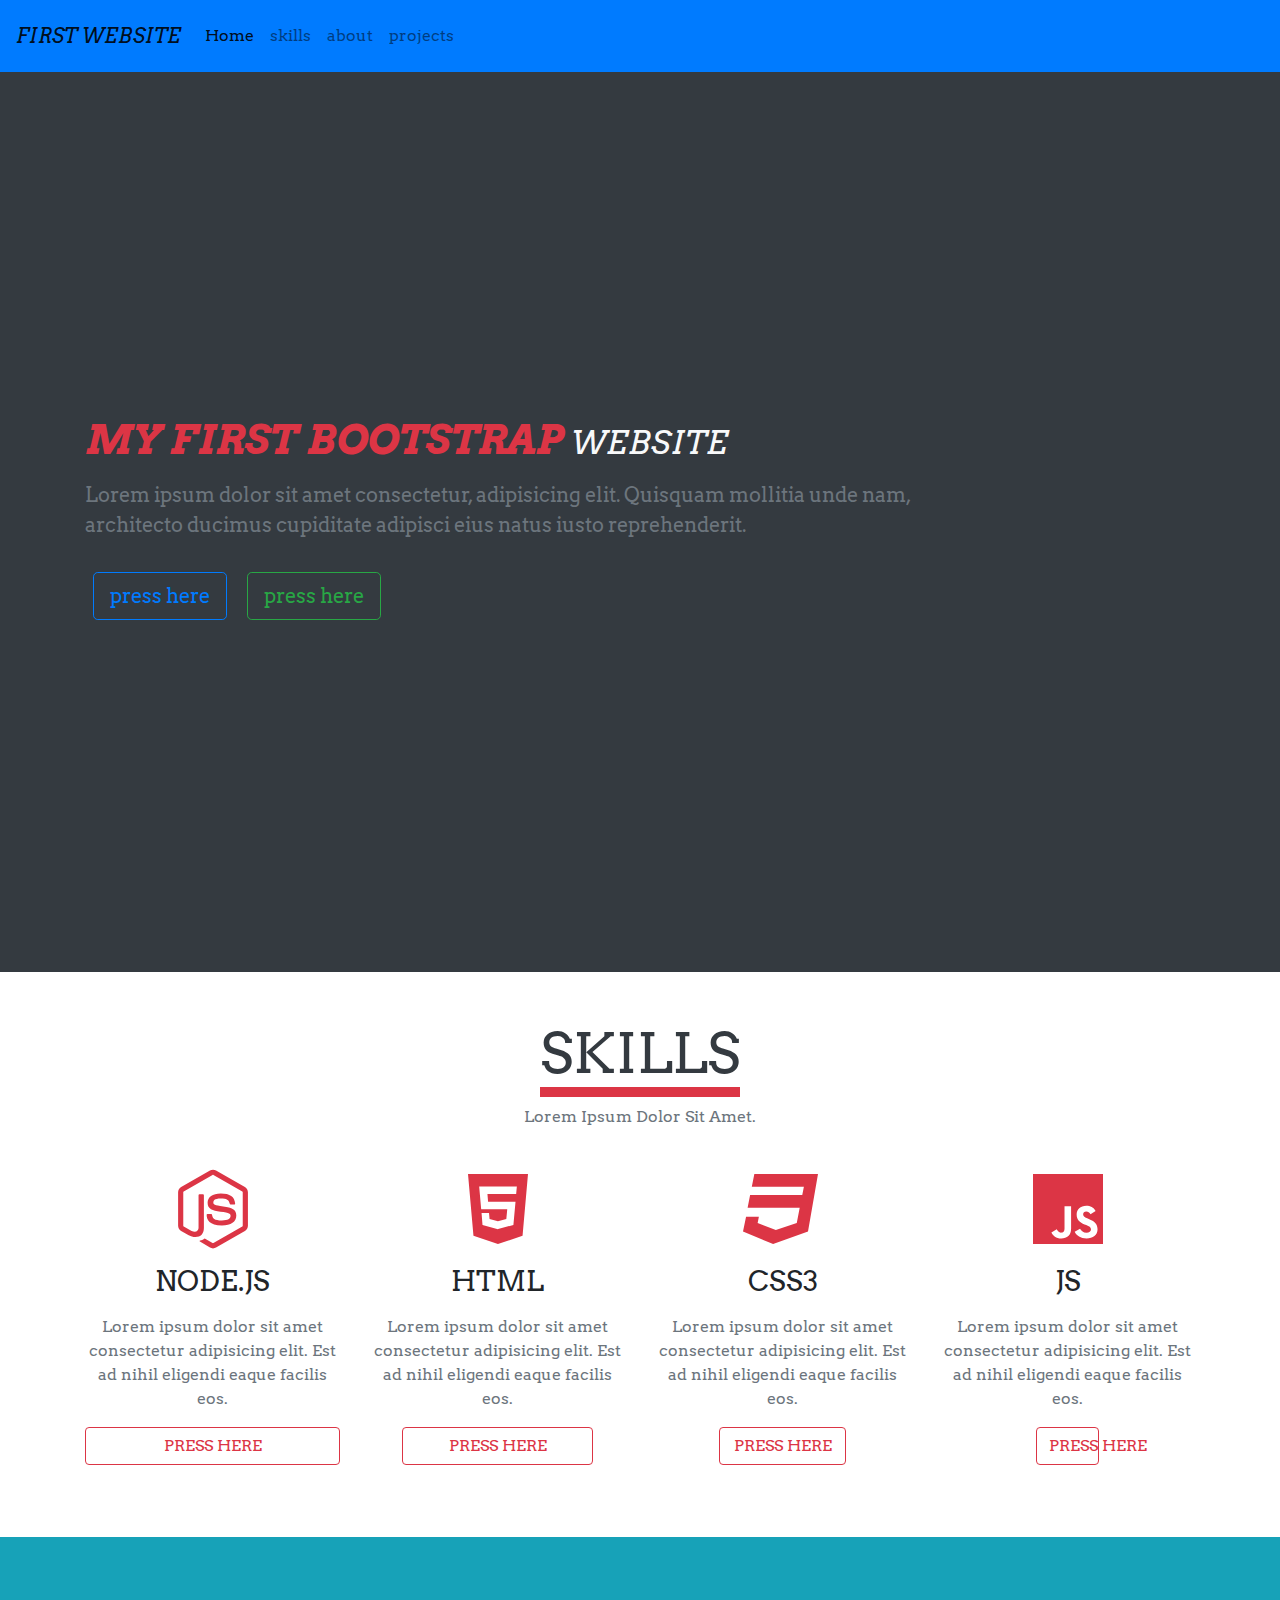
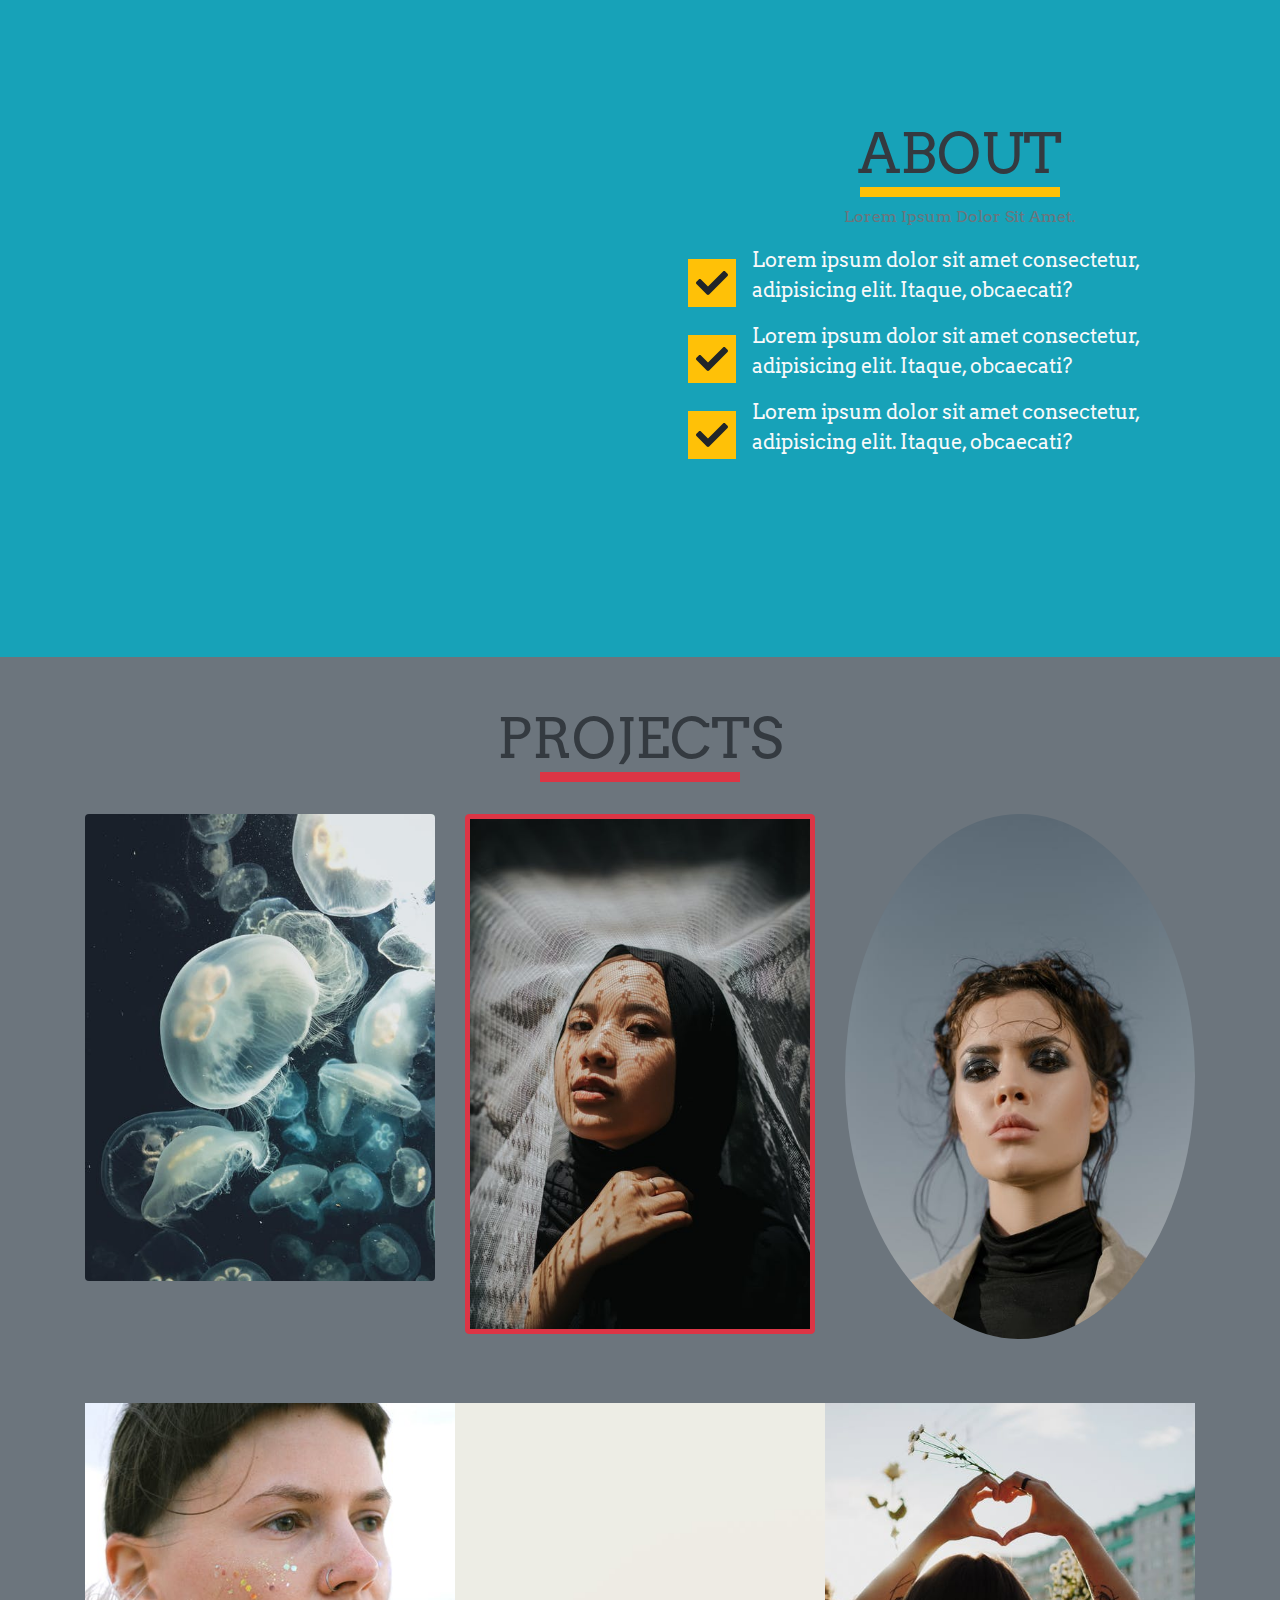
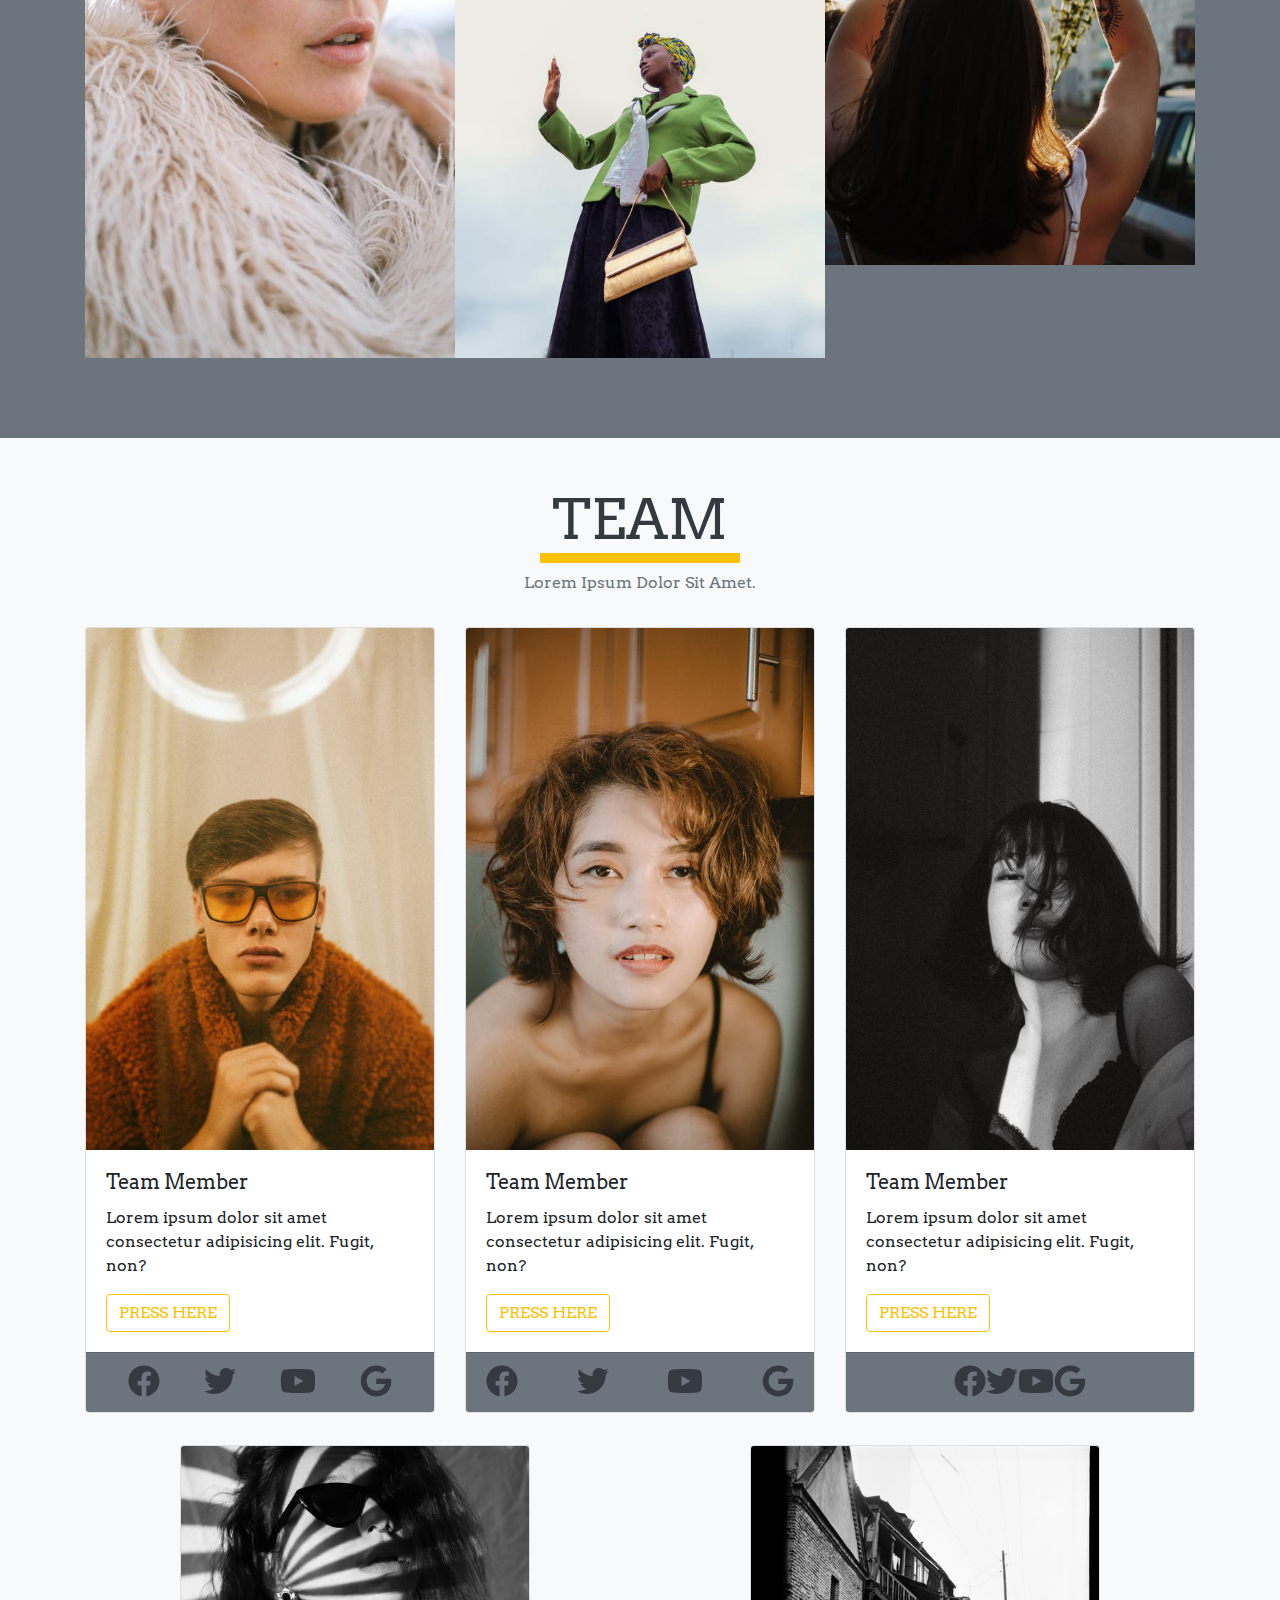
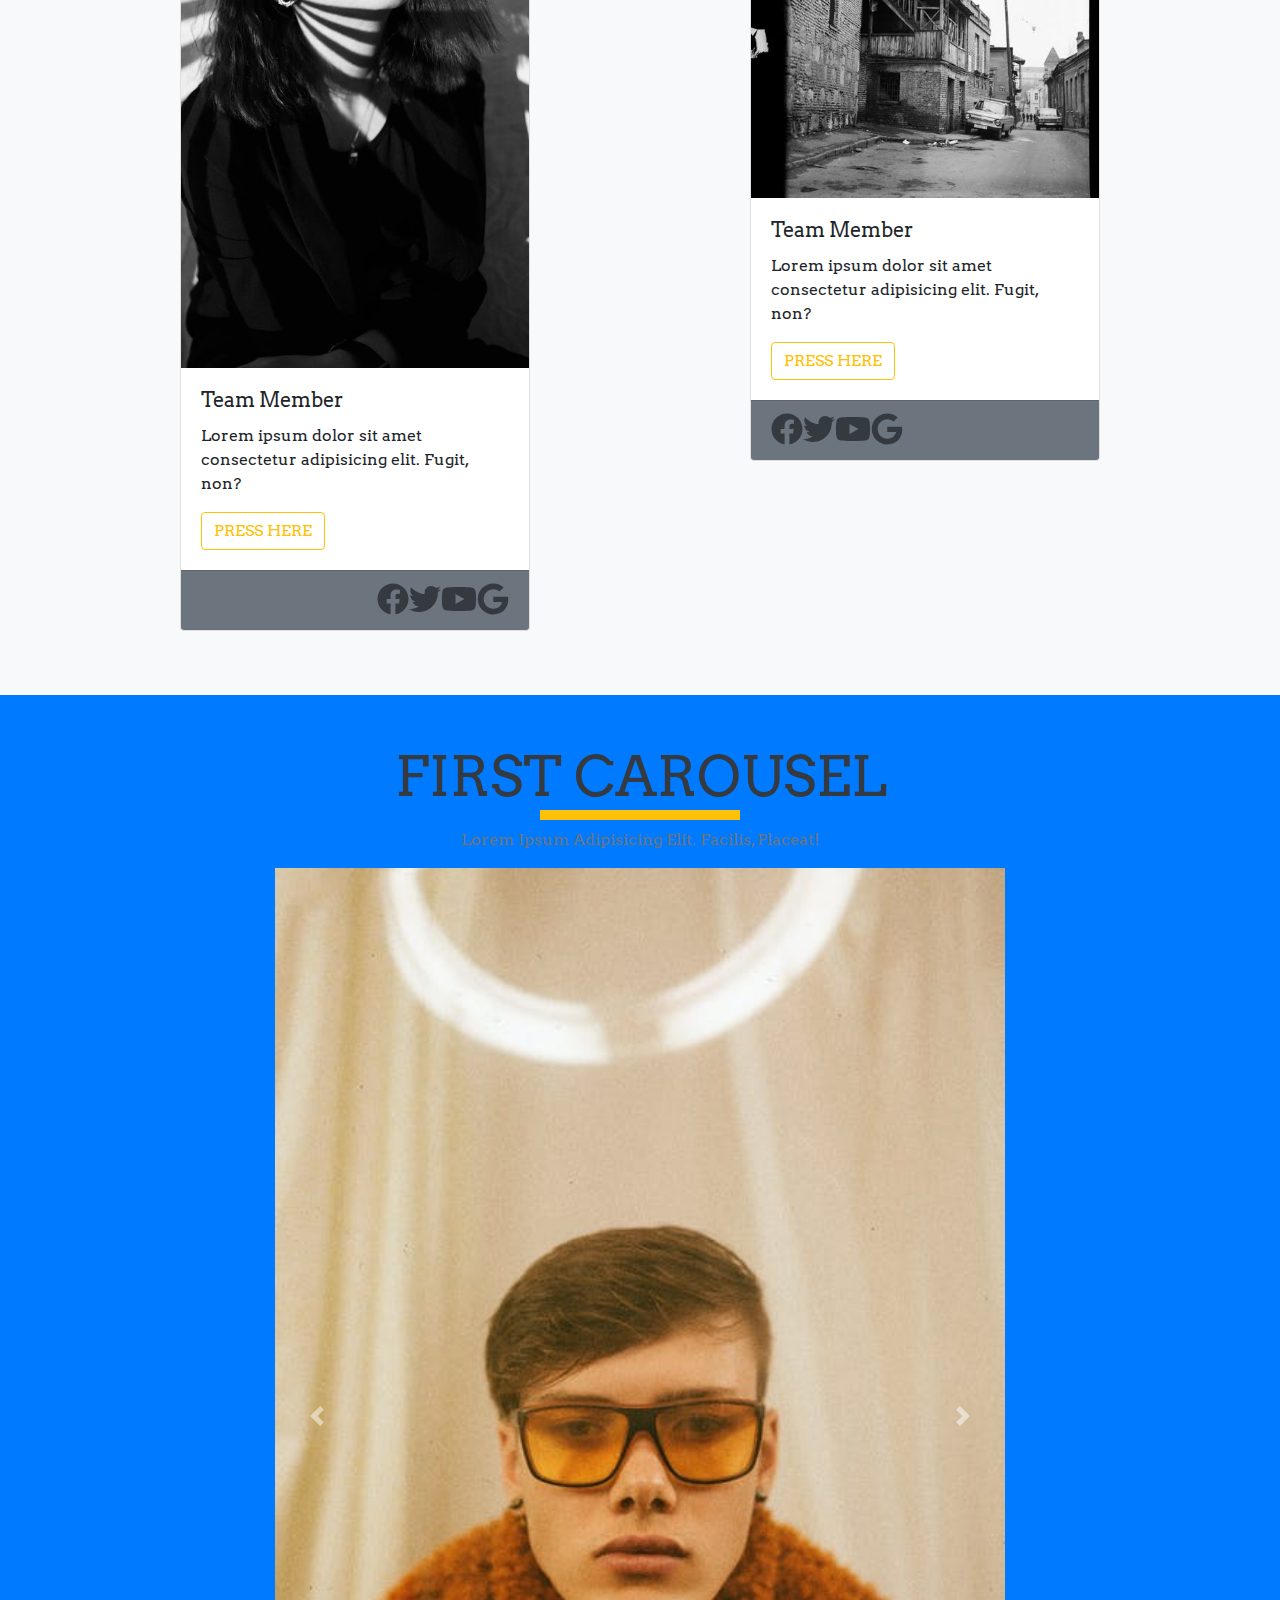
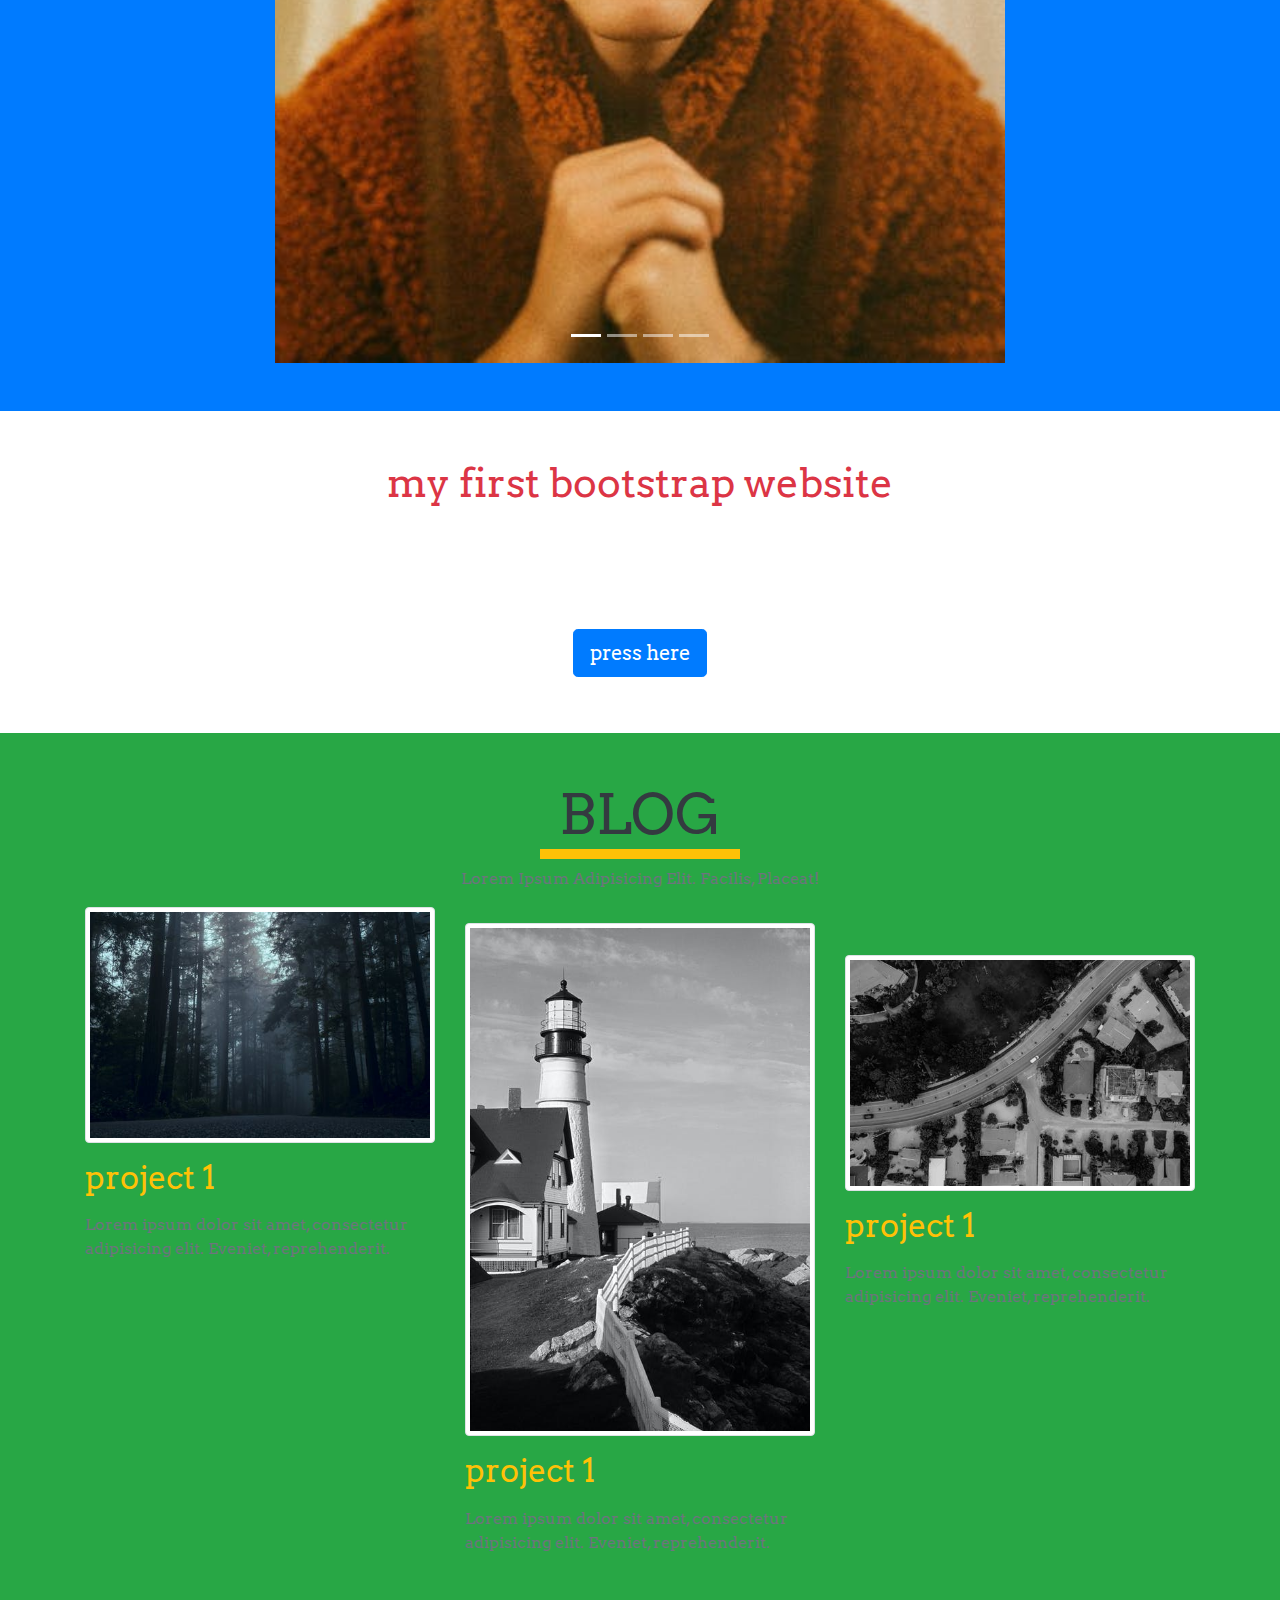
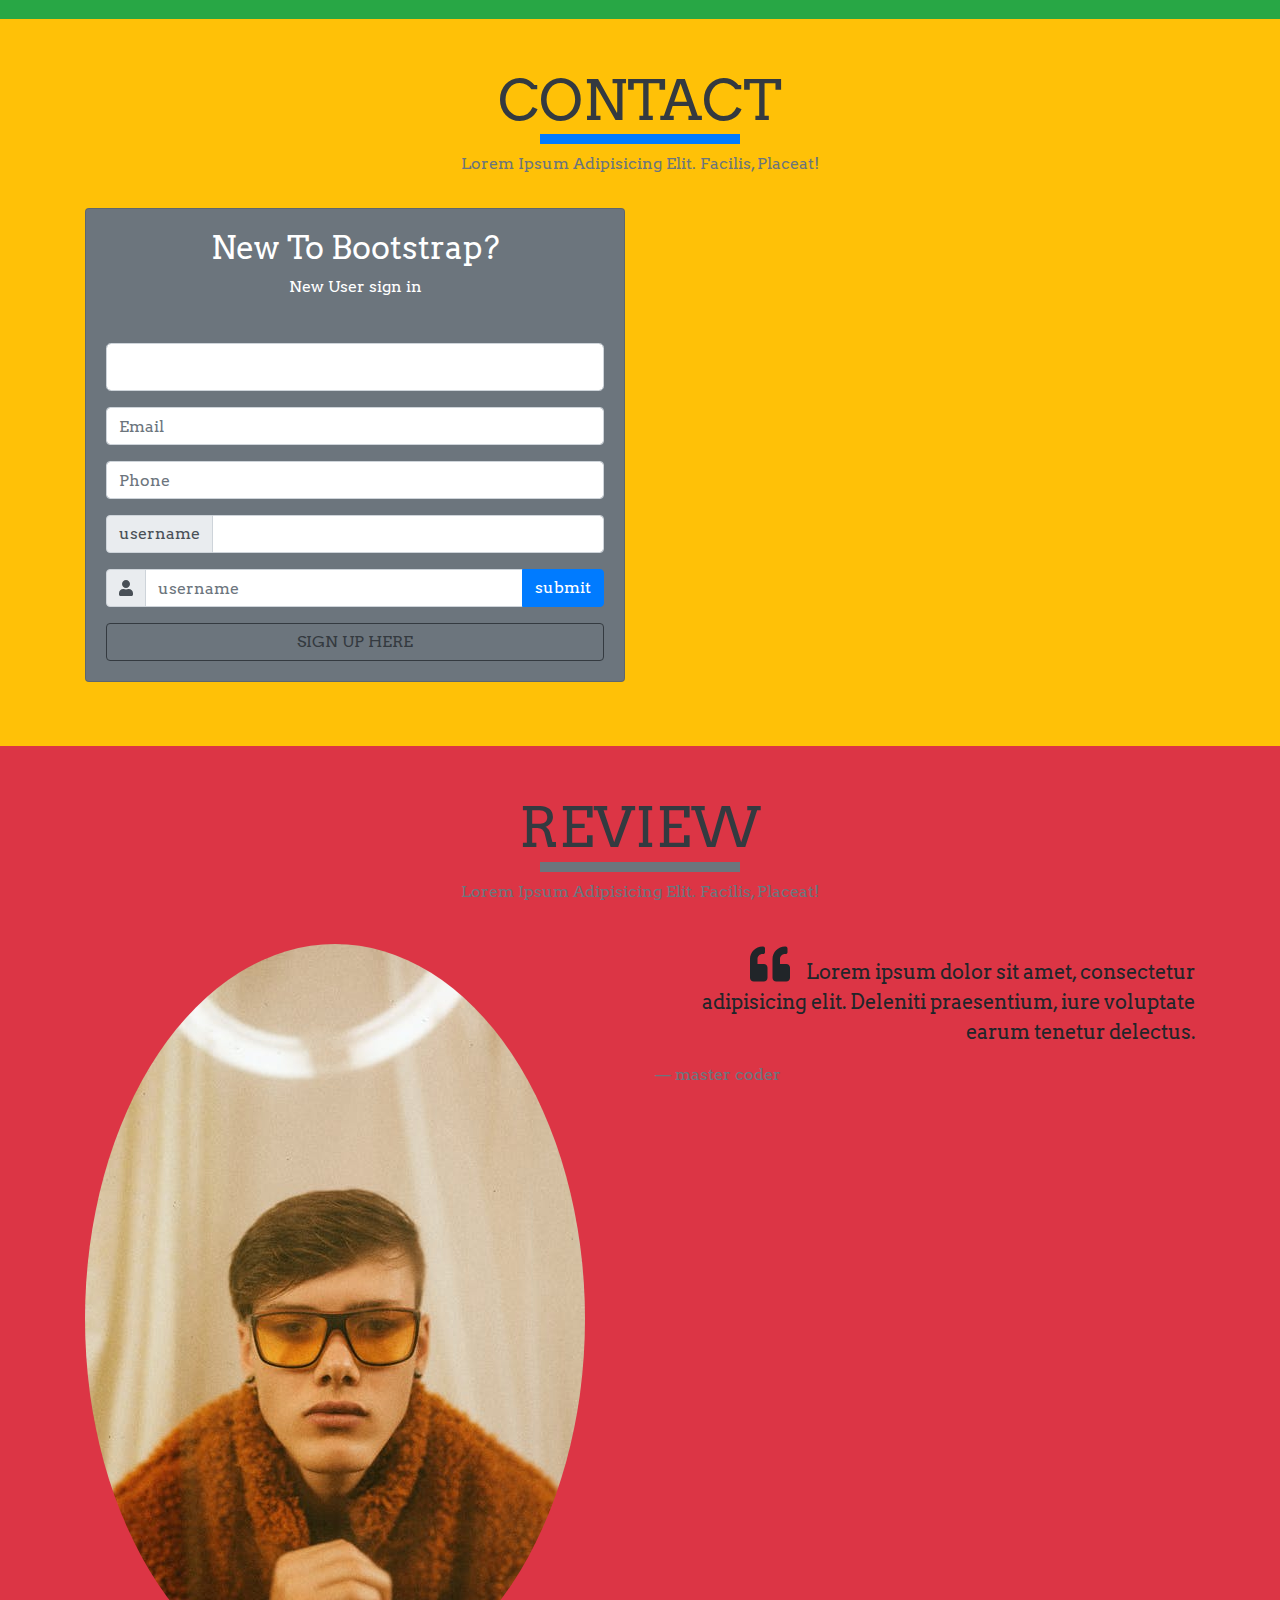
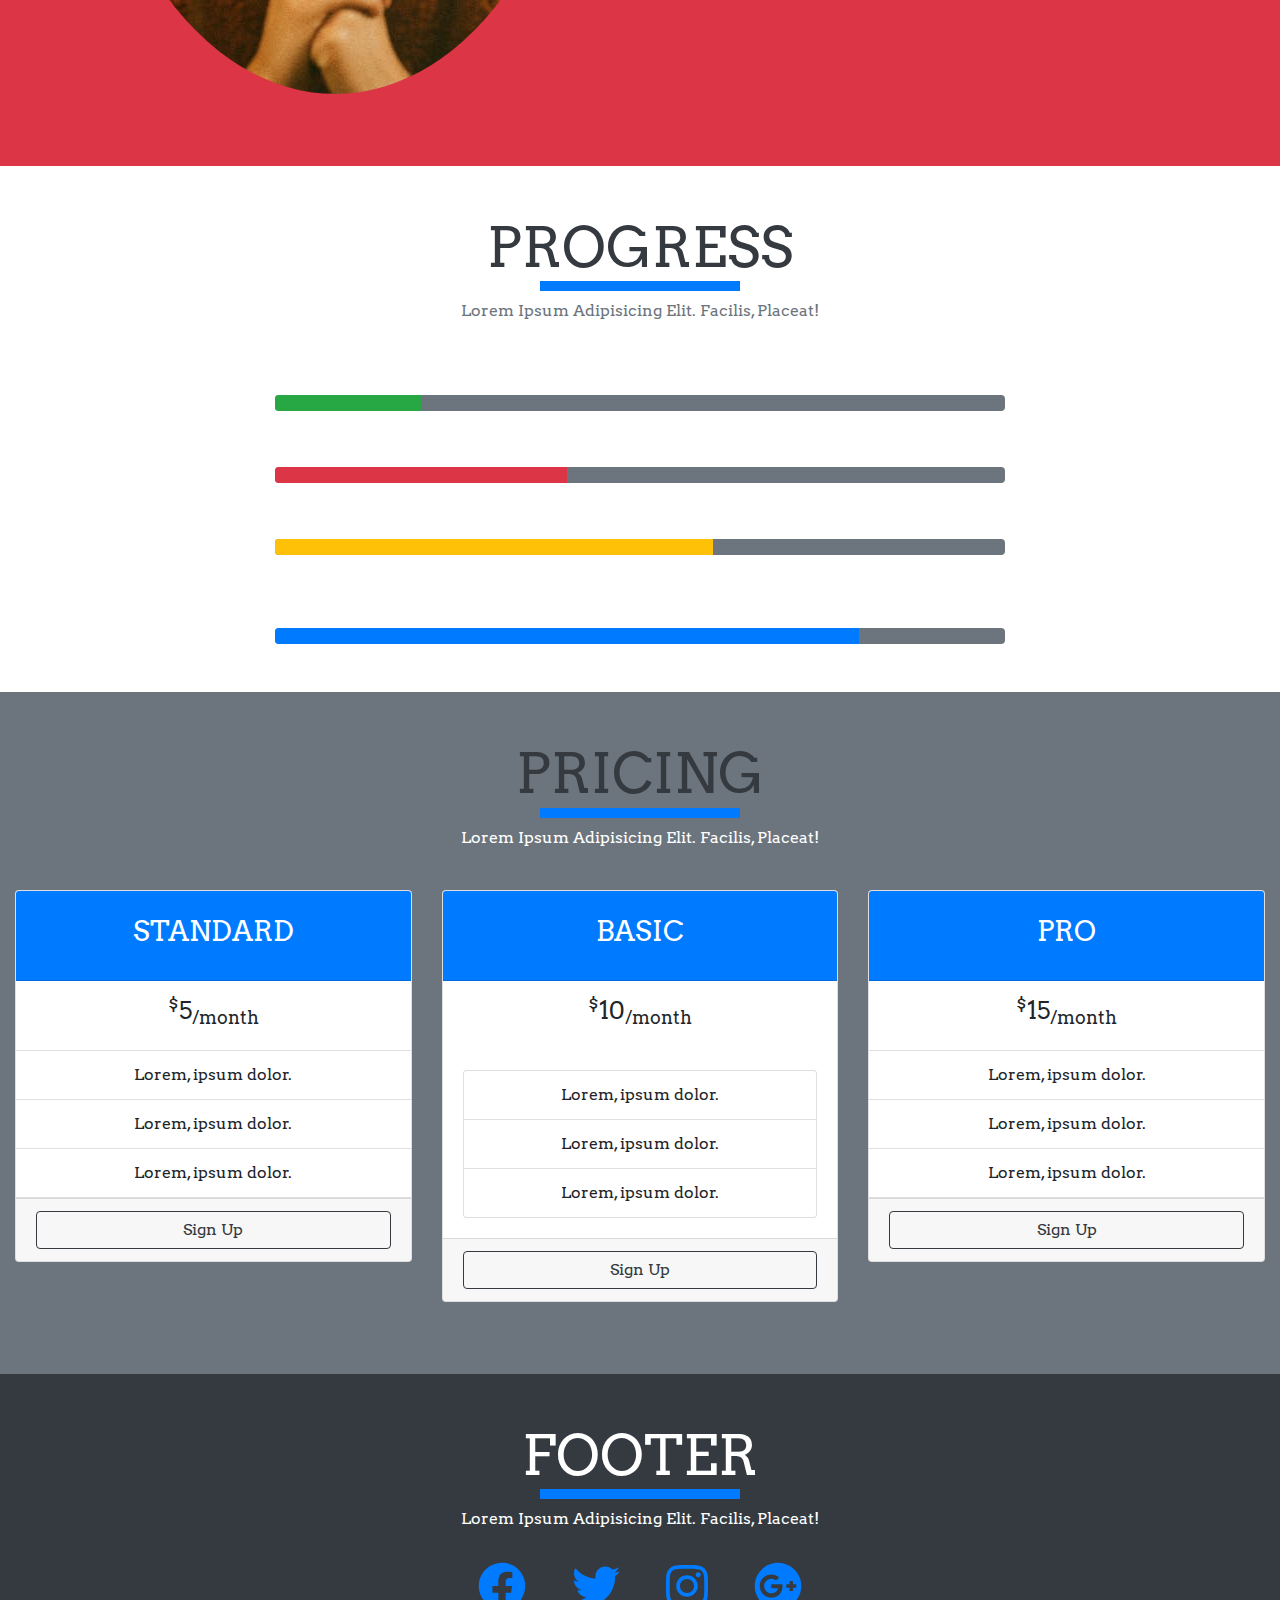
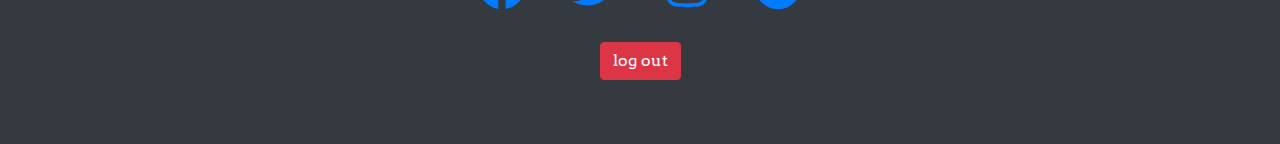
==== commit ab74350a: "adding a navbar section" ====
--- a/index.html
+++ b/index.html
@@ -14,6 +14,23 @@
     <linK rel="stylesheet" href="./css/main.css"/>
 </head>
 <body>
+    <!-- Navbar section -->
+    <nav class="navbar py-3 navbar-light navbar-expand-sm bg-primary">
+        <!-- logo -->
+        <a href="#" class="navbar-brand text-uppercase font-italic">first website</a>
+        <button class="navbar-toggler" type="button"data-toggle="collapse" data-target="#navbarLinks">
+            <span class="navbar-toggler-icon"></span>
+        </button>
+        <div class="collapse navbar-collapse" id="navbarLinks">
+            <ul class="navbar-nav">
+                <li class="nav-item active"><a href="#header" class="nav-link">Home</a></li>
+                <li class="nav-item"><a href="#skills" class="nav-link">skills</a></li>
+                <li class="nav-item"><a href="#about" class="nav-link">about</a></li>
+                <li class="nav-item"><a href="#projects" class="nav-link">projects</a></li>
+            </ul>
+        </div>
+    </nav>
+    <!-- End of navbar section -->
     <header id="header" class="bg-dark">
         <div class="container">
             <div class="row height align-items-center">
@@ -777,6 +794,27 @@
     </div>
 </footer>
 <!-- End of footer section -->
+<!-- modal -->
+<div class="modal fade" id="modal">
+    <div class="modal-dialog">
+        <div class="modal-content">
+            <!-- modal header -->
+            <div class="modal-header">
+                <h3 class="modal-title">sorry to see you leave</h3>
+                <button type="button" class="close" data-dismiss="modal">&times;</button>
+            </div>
+            <!-- modal body -->
+            <div class="modal-body">
+                <p>this is some random text in the  modal body</p>
+            </div>
+            <!-- modal footer -->
+            <div class="modal-footer">
+                <button type="button" class="btn btn-danger" data-dismiss="modal">close</button>
+            </div>
+        </div>
+    </div>
+</div>
+<!-- modal ends -->
 <!-- jquery -->
 <script src="./js/jquery-3.5.1.min.js"></script>
 <!-- bootstrap  js -->
